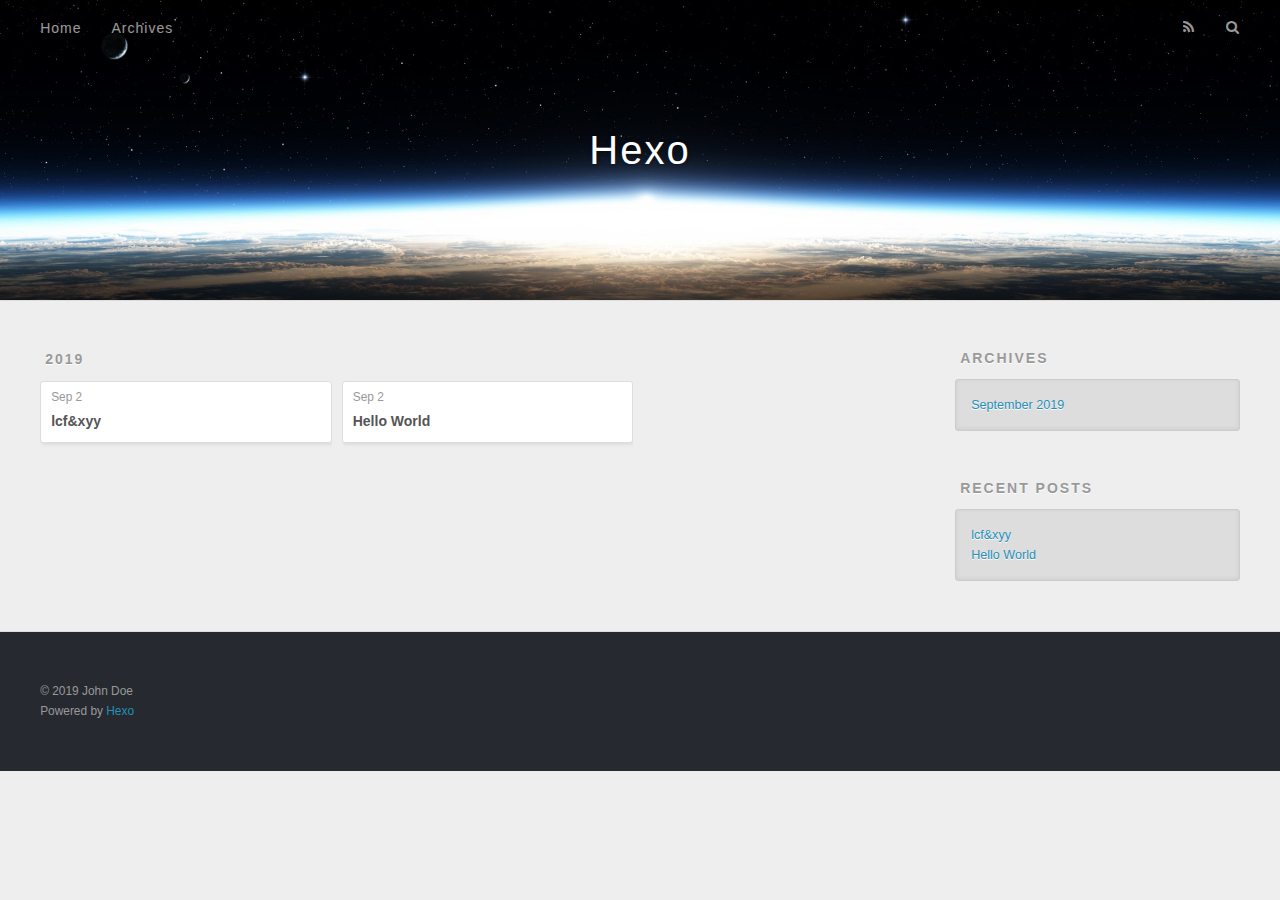
==== archives/index.html @ b2f29568 "Site updated: 2019-09-02 22:25:28" ====
<!DOCTYPE html>
<html>
<head><meta name="generator" content="Hexo 3.9.0">
  <meta charset="utf-8">
  

  
  <title>Archives | Hexo</title>
  <meta name="viewport" content="width=device-width, initial-scale=1, maximum-scale=1">
  <meta property="og:type" content="website">
<meta property="og:title" content="Hexo">
<meta property="og:url" content="http://yoursite.com/archives/index.html">
<meta property="og:site_name" content="Hexo">
<meta property="og:locale" content="en">
<meta name="twitter:card" content="summary">
<meta name="twitter:title" content="Hexo">
  
    <link rel="alternate" href="/atom.xml" title="Hexo" type="application/atom+xml">
  
  
    <link rel="icon" href="/favicon.png">
  
  
    <link href="//fonts.googleapis.com/css?family=Source+Code+Pro" rel="stylesheet" type="text/css">
  
  <link rel="stylesheet" href="/css/style.css">
</head>
</html>
<body>
  <div id="container">
    <div id="wrap">
      <header id="header">
  <div id="banner"></div>
  <div id="header-outer" class="outer">
    <div id="header-title" class="inner">
      <h1 id="logo-wrap">
        <a href="/" id="logo">Hexo</a>
      </h1>
      
    </div>
    <div id="header-inner" class="inner">
      <nav id="main-nav">
        <a id="main-nav-toggle" class="nav-icon"></a>
        
          <a class="main-nav-link" href="/">Home</a>
        
          <a class="main-nav-link" href="/archives">Archives</a>
        
      </nav>
      <nav id="sub-nav">
        
          <a id="nav-rss-link" class="nav-icon" href="/atom.xml" title="RSS Feed"></a>
        
        <a id="nav-search-btn" class="nav-icon" title="Search"></a>
      </nav>
      <div id="search-form-wrap">
        <form action="//google.com/search" method="get" accept-charset="UTF-8" class="search-form"><input type="search" name="q" class="search-form-input" placeholder="Search"><button type="submit" class="search-form-submit">&#xF002;</button><input type="hidden" name="sitesearch" value="http://yoursite.com"></form>
      </div>
    </div>
  </div>
</header>
      <div class="outer">
        <section id="main">
  
  
    
    
      
      
      <section class="archives-wrap">
        <div class="archive-year-wrap">
          <a href="/archives/2019" class="archive-year">2019</a>
        </div>
        <div class="archives">
    
    <article class="archive-article archive-type-post">
  <div class="archive-article-inner">
    <header class="archive-article-header">
      <a href="/2019/09/02/lcf-xyy/" class="archive-article-date">
  <time datetime="2019-09-02T14:22:14.000Z" itemprop="datePublished">Sep 2</time>
</a>
      
  
    <h1 itemprop="name">
      <a class="archive-article-title" href="/2019/09/02/lcf-xyy/">lcf&amp;xyy</a>
    </h1>
  

    </header>
  </div>
</article>
  
    
    
    <article class="archive-article archive-type-post">
  <div class="archive-article-inner">
    <header class="archive-article-header">
      <a href="/2019/09/02/hello-world/" class="archive-article-date">
  <time datetime="2019-09-02T13:47:52.225Z" itemprop="datePublished">Sep 2</time>
</a>
      
  
    <h1 itemprop="name">
      <a class="archive-article-title" href="/2019/09/02/hello-world/">Hello World</a>
    </h1>
  

    </header>
  </div>
</article>
  
  
    </div></section>
  


</section>
        
          <aside id="sidebar">
  
    

  
    

  
    
  
    
  <div class="widget-wrap">
    <h3 class="widget-title">Archives</h3>
    <div class="widget">
      <ul class="archive-list"><li class="archive-list-item"><a class="archive-list-link" href="/archives/2019/09/">September 2019</a></li></ul>
    </div>
  </div>


  
    
  <div class="widget-wrap">
    <h3 class="widget-title">Recent Posts</h3>
    <div class="widget">
      <ul>
        
          <li>
            <a href="/2019/09/02/lcf-xyy/">lcf&amp;xyy</a>
          </li>
        
          <li>
            <a href="/2019/09/02/hello-world/">Hello World</a>
          </li>
        
      </ul>
    </div>
  </div>

  
</aside>
        
      </div>
      <footer id="footer">
  
  <div class="outer">
    <div id="footer-info" class="inner">
      &copy; 2019 John Doe<br>
      Powered by <a href="http://hexo.io/" target="_blank">Hexo</a>
    </div>
  </div>
</footer>
    </div>
    <nav id="mobile-nav">
  
    <a href="/" class="mobile-nav-link">Home</a>
  
    <a href="/archives" class="mobile-nav-link">Archives</a>
  
</nav>
    

<script src="//ajax.googleapis.com/ajax/libs/jquery/2.0.3/jquery.min.js"></script>


  <link rel="stylesheet" href="/fancybox/jquery.fancybox.css">
  <script src="/fancybox/jquery.fancybox.pack.js"></script>


<script src="/js/script.js"></script>



  </div>
</body>
</html>
---- css/style.css ----
body {
  width: 100%;
}
body:before,
body:after {
  content: "";
  display: table;
}
body:after {
  clear: both;
}
html,
body,
div,
span,
applet,
object,
iframe,
h1,
h2,
h3,
h4,
h5,
h6,
p,
blockquote,
pre,
a,
abbr,
acronym,
address,
big,
cite,
code,
del,
dfn,
em,
img,
ins,
kbd,
q,
s,
samp,
small,
strike,
strong,
sub,
sup,
tt,
var,
dl,
dt,
dd,
ol,
ul,
li,
fieldset,
form,
label,
legend,
table,
caption,
tbody,
tfoot,
thead,
tr,
th,
td {
  margin: 0;
  padding: 0;
  border: 0;
  outline: 0;
  font-weight: inherit;
  font-style: inherit;
  font-family: inherit;
  font-size: 100%;
  vertical-align: baseline;
}
body {
  line-height: 1;
  color: #000;
  background: #fff;
}
ol,
ul {
  list-style: none;
}
table {
  border-collapse: separate;
  border-spacing: 0;
  vertical-align: middle;
}
caption,
th,
td {
  text-align: left;
  font-weight: normal;
  vertical-align: middle;
}
a img {
  border: none;
}
input,
button {
  margin: 0;
  padding: 0;
}
input::-moz-focus-inner,
button::-moz-focus-inner {
  border: 0;
  padding: 0;
}
@font-face {
  font-family: FontAwesome;
  font-style: normal;
  font-weight: normal;
  src: url("fonts/fontawesome-webfont.eot?v=#4.0.3");
  src: url("fonts/fontawesome-webfont.eot?#iefix&v=#4.0.3") format("embedded-opentype"), url("fonts/fontawesome-webfont.woff?v=#4.0.3") format("woff"), url("fonts/fontawesome-webfont.ttf?v=#4.0.3") format("truetype"), url("fonts/fontawesome-webfont.svg#fontawesomeregular?v=#4.0.3") format("svg");
}
html,
body,
#container {
  height: 100%;
}
body {
  background: #eee;
  font: 14px -apple-system, BlinkMacSystemFont, "Segoe UI", "Roboto", "Oxygen", "Ubuntu", "Cantarell", "Fira Sans", "Droid Sans", "Helvetica Neue", sans-serif;
  -webkit-text-size-adjust: 100%;
}
.outer {
  max-width: 1220px;
  margin: 0 auto;
  padding: 0 20px;
}
.outer:before,
.outer:after {
  content: "";
  display: table;
}
.outer:after {
  clear: both;
}
.inner {
  display: inline;
  float: left;
  width: 98.33333333333333%;
  margin: 0 0.833333333333333%;
}
.left,
.alignleft {
  float: left;
}
.right,
.alignright {
  float: right;
}
.clear {
  clear: both;
}
#container {
  position: relative;
}
.mobile-nav-on {
  overflow: hidden;
}
#wrap {
  height: 100%;
  width: 100%;
  position: absolute;
  top: 0;
  left: 0;
  -webkit-transition: 0.2s ease-out;
  -moz-transition: 0.2s ease-out;
  -ms-transition: 0.2s ease-out;
  transition: 0.2s ease-out;
  z-index: 1;
  background: #eee;
}
.mobile-nav-on #wrap {
  left: 280px;
}
@media screen and (min-width: 768px) {
  #main {
    display: inline;
    float: left;
    width: 73.33333333333333%;
    margin: 0 0.833333333333333%;
  }
}
.article-date,
.article-category-link,
.archive-year,
.widget-title {
  text-decoration: none;
  text-transform: uppercase;
  letter-spacing: 2px;
  color: #999;
  margin-bottom: 1em;
  margin-left: 5px;
  line-height: 1em;
  text-shadow: 0 1px #fff;
  font-weight: bold;
}
.article-inner,
.archive-article-inner {
  background: #fff;
  -webkit-box-shadow: 1px 2px 3px #ddd;
  box-shadow: 1px 2px 3px #ddd;
  border: 1px solid #ddd;
  border-radius: 3px;
}
.article-entry h1,
.widget h1 {
  font-size: 2em;
}
.article-entry h2,
.widget h2 {
  font-size: 1.5em;
}
.article-entry h3,
.widget h3 {
  font-size: 1.3em;
}
.article-entry h4,
.widget h4 {
  font-size: 1.2em;
}
.article-entry h5,
.widget h5 {
  font-size: 1em;
}
.article-entry h6,
.widget h6 {
  font-size: 1em;
  color: #999;
}
.article-entry hr,
.widget hr {
  border: 1px dashed #ddd;
}
.article-entry strong,
.widget strong {
  font-weight: bold;
}
.article-entry em,
.widget em,
.article-entry cite,
.widget cite {
  font-style: italic;
}
.article-entry sup,
.widget sup,
.article-entry sub,
.widget sub {
  font-size: 0.75em;
  line-height: 0;
  position: relative;
  vertical-align: baseline;
}
.article-entry sup,
.widget sup {
  top: -0.5em;
}
.article-entry sub,
.widget sub {
  bottom: -0.2em;
}
.article-entry small,
.widget small {
  font-size: 0.85em;
}
.article-entry acronym,
.widget acronym,
.article-entry abbr,
.widget abbr {
  border-bottom: 1px dotted;
}
.article-entry ul,
.widget ul,
.article-entry ol,
.widget ol,
.article-entry dl,
.widget dl {
  margin: 0 20px;
  line-height: 1.6em;
}
.article-entry ul ul,
.widget ul ul,
.article-entry ol ul,
.widget ol ul,
.article-entry ul ol,
.widget ul ol,
.article-entry ol ol,
.widget ol ol {
  margin-top: 0;
  margin-bottom: 0;
}
.article-entry ul,
.widget ul {
  list-style: disc;
}
.article-entry ol,
.widget ol {
  list-style: decimal;
}
.article-entry dt,
.widget dt {
  font-weight: bold;
}
#header {
  height: 300px;
  position: relative;
  border-bottom: 1px solid #ddd;
}
#header:before,
#header:after {
  content: "";
  position: absolute;
  left: 0;
  right: 0;
  height: 40px;
}
#header:before {
  top: 0;
  background: -webkit-linear-gradient(rgba(0,0,0,0.2), transparent);
  background: -moz-linear-gradient(rgba(0,0,0,0.2), transparent);
  background: -ms-linear-gradient(rgba(0,0,0,0.2), transparent);
  background: linear-gradient(rgba(0,0,0,0.2), transparent);
}
#header:after {
  bottom: 0;
  background: -webkit-linear-gradient(transparent, rgba(0,0,0,0.2));
  background: -moz-linear-gradient(transparent, rgba(0,0,0,0.2));
  background: -ms-linear-gradient(transparent, rgba(0,0,0,0.2));
  background: linear-gradient(transparent, rgba(0,0,0,0.2));
}
#header-outer {
  height: 100%;
  position: relative;
}
#header-inner {
  position: relative;
  overflow: hidden;
}
#banner {
  position: absolute;
  top: 0;
  left: 0;
  width: 100%;
  height: 100%;
  background: url("images/banner.jpg") center #000;
  -webkit-background-size: cover;
  -moz-background-size: cover;
  background-size: cover;
  z-index: -1;
}
#header-title {
  text-align: center;
  height: 40px;
  position: absolute;
  top: 50%;
  left: 0;
  margin-top: -20px;
}
#logo,
#subtitle {
  text-decoration: none;
  color: #fff;
  font-weight: 300;
  text-shadow: 0 1px 4px rgba(0,0,0,0.3);
}
#logo {
  font-size: 40px;
  line-height: 40px;
  letter-spacing: 2px;
}
#subtitle {
  font-size: 16px;
  line-height: 16px;
  letter-spacing: 1px;
}
#subtitle-wrap {
  margin-top: 16px;
}
#main-nav {
  float: left;
  margin-left: -15px;
}
.nav-icon,
.main-nav-link {
  float: left;
  color: #fff;
  opacity: 0.6;
  text-decoration: none;
  text-shadow: 0 1px rgba(0,0,0,0.2);
  -webkit-transition: opacity 0.2s;
  -moz-transition: opacity 0.2s;
  -ms-transition: opacity 0.2s;
  transition: opacity 0.2s;
  display: block;
  padding: 20px 15px;
}
.nav-icon:hover,
.main-nav-link:hover {
  opacity: 1;
}
.nav-icon {
  font-family: FontAwesome;
  text-align: center;
  font-size: 14px;
  width: 14px;
  height: 14px;
  padding: 20px 15px;
  position: relative;
  cursor: pointer;
}
.main-nav-link {
  font-weight: 300;
  letter-spacing: 1px;
}
@media screen and (max-width: 479px) {
  .main-nav-link {
    display: none;
  }
}
#main-nav-toggle {
  display: none;
}
#main-nav-toggle:before {
  content: "\f0c9";
}
@media screen and (max-width: 479px) {
  #main-nav-toggle {
    display: block;
  }
}
#sub-nav {
  float: right;
  margin-right: -15px;
}
#nav-rss-link:before {
  content: "\f09e";
}
#nav-search-btn:before {
  content: "\f002";
}
#search-form-wrap {
  position: absolute;
  top: 15px;
  width: 150px;
  height: 30px;
  right: -150px;
  opacity: 0;
  -webkit-transition: 0.2s ease-out;
  -moz-transition: 0.2s ease-out;
  -ms-transition: 0.2s ease-out;
  transition: 0.2s ease-out;
}
#search-form-wrap.on {
  opacity: 1;
  right: 0;
}
@media screen and (max-width: 479px) {
  #search-form-wrap {
    width: 100%;
    right: -100%;
  }
}
.search-form {
  position: absolute;
  top: 0;
  left: 0;
  right: 0;
  background: #fff;
  padding: 5px 15px;
  border-radius: 15px;
  -webkit-box-shadow: 0 0 10px rgba(0,0,0,0.3);
  box-shadow: 0 0 10px rgba(0,0,0,0.3);
}
.search-form-input {
  border: none;
  background: none;
  color: #555;
  width: 100%;
  font: 13px -apple-system, BlinkMacSystemFont, "Segoe UI", "Roboto", "Oxygen", "Ubuntu", "Cantarell", "Fira Sans", "Droid Sans", "Helvetica Neue", sans-serif;
  outline: none;
}
.search-form-input::-webkit-search-results-decoration,
.search-form-input::-webkit-search-cancel-button {
  -webkit-appearance: none;
}
.search-form-submit {
  position: absolute;
  top: 50%;
  right: 10px;
  margin-top: -7px;
  font: 13px FontAwesome;
  border: none;
  background: none;
  color: #bbb;
  cursor: pointer;
}
.search-form-submit:hover,
.search-form-submit:focus {
  color: #777;
}
.article {
  margin: 50px 0;
}
.article-inner {
  overflow: hidden;
}
.article-meta:before,
.article-meta:after {
  content: "";
  display: table;
}
.article-meta:after {
  clear: both;
}
.article-date {
  float: left;
}
.article-category {
  float: left;
  line-height: 1em;
  color: #ccc;
  text-shadow: 0 1px #fff;
  margin-left: 8px;
}
.article-category:before {
  content: "\2022";
}
.article-category-link {
  margin: 0 12px 1em;
}
.article-header {
  padding: 20px 20px 0;
}
.article-title {
  text-decoration: none;
  font-size: 2em;
  font-weight: bold;
  color: #555;
  line-height: 1.1em;
  -webkit-transition: color 0.2s;
  -moz-transition: color 0.2s;
  -ms-transition: color 0.2s;
  transition: color 0.2s;
}
a.article-title:hover {
  color: #258fb8;
}
.article-entry {
  color: #555;
  padding: 0 20px;
}
.article-entry:before,
.article-entry:after {
  content: "";
  display: table;
}
.article-entry:after {
  clear: both;
}
.article-entry p,
.article-entry table {
  line-height: 1.6em;
  margin: 1.6em 0;
}
.article-entry h1,
.article-entry h2,
.article-entry h3,
.article-entry h4,
.article-entry h5,
.article-entry h6 {
  font-weight: bold;
}
.article-entry h1,
.article-entry h2,
.article-entry h3,
.article-entry h4,
.article-entry h5,
.article-entry h6 {
  line-height: 1.1em;
  margin: 1.1em 0;
}
.article-entry a {
  color: #258fb8;
  text-decoration: none;
}
.article-entry a:hover {
  text-decoration: underline;
}
.article-entry ul,
.article-entry ol,
.article-entry dl {
  margin-top: 1.6em;
  margin-bottom: 1.6em;
}
.article-entry img,
.article-entry video {
  max-width: 100%;
  height: auto;
  display: block;
  margin: auto;
}
.article-entry iframe {
  border: none;
}
.article-entry table {
  width: 100%;
  border-collapse: collapse;
  border-spacing: 0;
}
.article-entry th {
  font-weight: bold;
  border-bottom: 3px solid #ddd;
  padding-bottom: 0.5em;
}
.article-entry td {
  border-bottom: 1px solid #ddd;
  padding: 10px 0;
}
.article-entry blockquote {
  font-family: Georgia, "Times New Roman", serif;
  font-size: 1.4em;
  margin: 1.6em 20px;
  text-align: center;
}
.article-entry blockquote footer {
  font-size: 14px;
  margin: 1.6em 0;
  font-family: -apple-system, BlinkMacSystemFont, "Segoe UI", "Roboto", "Oxygen", "Ubuntu", "Cantarell", "Fira Sans", "Droid Sans", "Helvetica Neue", sans-serif;
}
.article-entry blockquote footer cite:before {
  content: "—";
  padding: 0 0.5em;
}
.article-entry .pullquote {
  text-align: left;
  width: 45%;
  margin: 0;
}
.article-entry .pullquote.left {
  margin-left: 0.5em;
  margin-right: 1em;
}
.article-entry .pullquote.right {
  margin-right: 0.5em;
  margin-left: 1em;
}
.article-entry .caption {
  color: #999;
  display: block;
  font-size: 0.9em;
  margin-top: 0.5em;
  position: relative;
  text-align: center;
}
.article-entry .video-container {
  position: relative;
  padding-top: 56.25%;
  height: 0;
  overflow: hidden;
}
.article-entry .video-container iframe,
.article-entry .video-container object,
.article-entry .video-container embed {
  position: absolute;
  top: 0;
  left: 0;
  width: 100%;
  height: 100%;
  margin-top: 0;
}
.article-more-link a {
  display: inline-block;
  line-height: 1em;
  padding: 6px 15px;
  border-radius: 15px;
  background: #eee;
  color: #999;
  text-shadow: 0 1px #fff;
  text-decoration: none;
}
.article-more-link a:hover {
  background: #258fb8;
  color: #fff;
  text-decoration: none;
  text-shadow: 0 1px #1e7293;
}
.article-footer {
  font-size: 0.85em;
  line-height: 1.6em;
  border-top: 1px solid #ddd;
  padding-top: 1.6em;
  margin: 0 20px 20px;
}
.article-footer:before,
.article-footer:after {
  content: "";
  display: table;
}
.article-footer:after {
  clear: both;
}
.article-footer a {
  color: #999;
  text-decoration: none;
}
.article-footer a:hover {
  color: #555;
}
.article-tag-list-item {
  float: left;
  margin-right: 10px;
}
.article-tag-list-link:before {
  content: "#";
}
.article-comment-link {
  float: right;
}
.article-comment-link:before {
  content: "\f075";
  font-family: FontAwesome;
  padding-right: 8px;
}
.article-share-link {
  cursor: pointer;
  float: right;
  margin-left: 20px;
}
.article-share-link:before {
  content: "\f064";
  font-family: FontAwesome;
  padding-right: 6px;
}
#article-nav {
  position: relative;
}
#article-nav:before,
#article-nav:after {
  content: "";
  display: table;
}
#article-nav:after {
  clear: both;
}
@media screen and (min-width: 768px) {
  #article-nav {
    margin: 50px 0;
  }
  #article-nav:before {
    width: 8px;
    height: 8px;
    position: absolute;
    top: 50%;
    left: 50%;
    margin-top: -4px;
    margin-left: -4px;
    content: "";
    border-radius: 50%;
    background: #ddd;
    -webkit-box-shadow: 0 1px 2px #fff;
    box-shadow: 0 1px 2px #fff;
  }
}
.article-nav-link-wrap {
  text-decoration: none;
  text-shadow: 0 1px #fff;
  color: #999;
  -webkit-box-sizing: border-box;
  -moz-box-sizing: border-box;
  box-sizing: border-box;
  margin-top: 50px;
  text-align: center;
  display: block;
}
.article-nav-link-wrap:hover {
  color: #555;
}
@media screen and (min-width: 768px) {
  .article-nav-link-wrap {
    width: 50%;
    margin-top: 0;
  }
}
@media screen and (min-width: 768px) {
  #article-nav-newer {
    float: left;
    text-align: right;
    padding-right: 20px;
  }
}
@media screen and (min-width: 768px) {
  #article-nav-older {
    float: right;
    text-align: left;
    padding-left: 20px;
  }
}
.article-nav-caption {
  text-transform: uppercase;
  letter-spacing: 2px;
  color: #ddd;
  line-height: 1em;
  font-weight: bold;
}
#article-nav-newer .article-nav-caption {
  margin-right: -2px;
}
.article-nav-title {
  font-size: 0.85em;
  line-height: 1.6em;
  margin-top: 0.5em;
}
.article-share-box {
  position: absolute;
  display: none;
  background: #fff;
  -webkit-box-shadow: 1px 2px 10px rgba(0,0,0,0.2);
  box-shadow: 1px 2px 10px rgba(0,0,0,0.2);
  border-radius: 3px;
  margin-left: -145px;
  overflow: hidden;
  z-index: 1;
}
.article-share-box.on {
  display: block;
}
.article-share-input {
  width: 100%;
  background: none;
  -webkit-box-sizing: border-box;
  -moz-box-sizing: border-box;
  box-sizing: border-box;
  font: 14px -apple-system, BlinkMacSystemFont, "Segoe UI", "Roboto", "Oxygen", "Ubuntu", "Cantarell", "Fira Sans", "Droid Sans", "Helvetica Neue", sans-serif;
  padding: 0 15px;
  color: #555;
  outline: none;
  border: 1px solid #ddd;
  border-radius: 3px 3px 0 0;
  height: 36px;
  line-height: 36px;
}
.article-share-links {
  background: #eee;
}
.article-share-links:before,
.article-share-links:after {
  content: "";
  display: table;
}
.article-share-links:after {
  clear: both;
}
.article-share-twitter,
.article-share-facebook,
.article-share-pinterest,
.article-share-google {
  width: 50px;
  height: 36px;
  display: block;
  float: left;
  position: relative;
  color: #999;
  text-shadow: 0 1px #fff;
}
.article-share-twitter:before,
.article-share-facebook:before,
.article-share-pinterest:before,
.article-share-google:before {
  font-size: 20px;
  font-family: FontAwesome;
  width: 20px;
  height: 20px;
  position: absolute;
  top: 50%;
  left: 50%;
  margin-top: -10px;
  margin-left: -10px;
  text-align: center;
}
.article-share-twitter:hover,
.article-share-facebook:hover,
.article-share-pinterest:hover,
.article-share-google:hover {
  color: #fff;
}
.article-share-twitter:before {
  content: "\f099";
}
.article-share-twitter:hover {
  background: #00aced;
  text-shadow: 0 1px #008abe;
}
.article-share-facebook:before {
  content: "\f09a";
}
.article-share-facebook:hover {
  background: #3b5998;
  text-shadow: 0 1px #2f477a;
}
.article-share-pinterest:before {
  content: "\f0d2";
}
.article-share-pinterest:hover {
  background: #cb2027;
  text-shadow: 0 1px #a21a1f;
}
.article-share-google:before {
  content: "\f0d5";
}
.article-share-google:hover {
  background: #dd4b39;
  text-shadow: 0 1px #be3221;
}
.article-gallery {
  background: #000;
  position: relative;
}
.article-gallery-photos {
  position: relative;
  overflow: hidden;
}
.article-gallery-img {
  display: none;
  max-width: 100%;
}
.article-gallery-img:first-child {
  display: block;
}
.article-gallery-img.loaded {
  position: absolute;
  display: block;
}
.article-gallery-img img {
  display: block;
  max-width: 100%;
  margin: 0 auto;
}
#comments {
  background: #fff;
  -webkit-box-shadow: 1px 2px 3px #ddd;
  box-shadow: 1px 2px 3px #ddd;
  padding: 20px;
  border: 1px solid #ddd;
  border-radius: 3px;
  margin: 50px 0;
}
#comments a {
  color: #258fb8;
}
.archives-wrap {
  margin: 50px 0;
}
.archives:before,
.archives:after {
  content: "";
  display: table;
}
.archives:after {
  clear: both;
}
.archive-year-wrap {
  margin-bottom: 1em;
}
.archives {
  -webkit-column-gap: 10px;
  -moz-column-gap: 10px;
  column-gap: 10px;
}
@media screen and (min-width: 480px) and (max-width: 767px) {
  .archives {
    -webkit-column-count: 2;
    -moz-column-count: 2;
    column-count: 2;
  }
}
@media screen and (min-width: 768px) {
  .archives {
    -webkit-column-count: 3;
    -moz-column-count: 3;
    column-count: 3;
  }
}
.archive-article {
  -webkit-column-break-inside: avoid;
  page-break-inside: avoid;
  overflow: hidden;
  break-inside: avoid-column;
}
.archive-article-inner {
  padding: 10px;
  margin-bottom: 15px;
}
.archive-article-title {
  text-decoration: none;
  font-weight: bold;
  color: #555;
  -webkit-transition: color 0.2s;
  -moz-transition: color 0.2s;
  -ms-transition: color 0.2s;
  transition: color 0.2s;
  line-height: 1.6em;
}
.archive-article-title:hover {
  color: #258fb8;
}
.archive-article-footer {
  margin-top: 1em;
}
.archive-article-date {
  color: #999;
  text-decoration: none;
  font-size: 0.85em;
  line-height: 1em;
  margin-bottom: 0.5em;
  display: block;
}
#page-nav {
  margin: 50px auto;
  background: #fff;
  -webkit-box-shadow: 1px 2px 3px #ddd;
  box-shadow: 1px 2px 3px #ddd;
  border: 1px solid #ddd;
  border-radius: 3px;
  text-align: center;
  color: #999;
  overflow: hidden;
}
#page-nav:before,
#page-nav:after {
  content: "";
  display: table;
}
#page-nav:after {
  clear: both;
}
#page-nav a,
#page-nav span {
  padding: 10px 20px;
  line-height: 1;
  height: 2ex;
}
#page-nav a {
  color: #999;
  text-decoration: none;
}
#page-nav a:hover {
  background: #999;
  color: #fff;
}
#page-nav .prev {
  float: left;
}
#page-nav .next {
  float: right;
}
#page-nav .page-number {
  display: inline-block;
}
@media screen and (max-width: 479px) {
  #page-nav .page-number {
    display: none;
  }
}
#page-nav .current {
  color: #555;
  font-weight: bold;
}
#page-nav .space {
  color: #ddd;
}
#footer {
  background: #262a30;
  padding: 50px 0;
  border-top: 1px solid #ddd;
  color: #999;
}
#footer a {
  color: #258fb8;
  text-decoration: none;
}
#footer a:hover {
  text-decoration: underline;
}
#footer-info {
  line-height: 1.6em;
  font-size: 0.85em;
}
.article-entry pre,
.article-entry .highlight {
  background: #2d2d2d;
  margin: 0 -20px;
  padding: 15px 20px;
  border-style: solid;
  border-color: #ddd;
  border-width: 1px 0;
  overflow: auto;
  color: #ccc;
  line-height: 22.400000000000002px;
}
.article-entry .highlight .gutter pre,
.article-entry .gist .gist-file .gist-data .line-numbers {
  color: #666;
  font-size: 0.85em;
}
.article-entry pre,
.article-entry code {
  font-family: "Source Code Pro", Consolas, Monaco, Menlo, Consolas, monospace;
}
.article-entry code {
  background: #eee;
  text-shadow: 0 1px #fff;
  padding: 0 0.3em;
}
.article-entry pre code {
  background: none;
  text-shadow: none;
  padding: 0;
}
.article-entry .highlight pre {
  border: none;
  margin: 0;
  padding: 0;
}
.article-entry .highlight table {
  margin: 0;
  width: auto;
}
.article-entry .highlight td {
  border: none;
  padding: 0;
}
.article-entry .highlight figcaption {
  font-size: 0.85em;
  color: #999;
  line-height: 1em;
  margin-bottom: 1em;
}
.article-entry .highlight figcaption:before,
.article-entry .highlight figcaption:after {
  content: "";
  display: table;
}
.article-entry .highlight figcaption:after {
  clear: both;
}
.article-entry .highlight figcaption a {
  float: right;
}
.article-entry .highlight .gutter pre {
  text-align: right;
  padding-right: 20px;
}
.article-entry .highlight .line {
  height: 22.400000000000002px;
}
.article-entry .highlight .line.marked {
  background: #515151;
}
.article-entry .gist {
  margin: 0 -20px;
  border-style: solid;
  border-color: #ddd;
  border-width: 1px 0;
  background: #2d2d2d;
  padding: 15px 20px 15px 0;
}
.article-entry .gist .gist-file {
  border: none;
  font-family: "Source Code Pro", Consolas, Monaco, Menlo, Consolas, monospace;
  margin: 0;
}
.article-entry .gist .gist-file .gist-data {
  background: none;
  border: none;
}
.article-entry .gist .gist-file .gist-data .line-numbers {
  background: none;
  border: none;
  padding: 0 20px 0 0;
}
.article-entry .gist .gist-file .gist-data .line-data {
  padding: 0 !important;
}
.article-entry .gist .gist-file .highlight {
  margin: 0;
  padding: 0;
  border: none;
}
.article-entry .gist .gist-file .gist-meta {
  background: #2d2d2d;
  color: #999;
  font: 0.85em -apple-system, BlinkMacSystemFont, "Segoe UI", "Roboto", "Oxygen", "Ubuntu", "Cantarell", "Fira Sans", "Droid Sans", "Helvetica Neue", sans-serif;
  text-shadow: 0 0;
  padding: 0;
  margin-top: 1em;
  margin-left: 20px;
}
.article-entry .gist .gist-file .gist-meta a {
  color: #258fb8;
  font-weight: normal;
}
.article-entry .gist .gist-file .gist-meta a:hover {
  text-decoration: underline;
}
pre .comment,
pre .title {
  color: #999;
}
pre .variable,
pre .attribute,
pre .tag,
pre .regexp,
pre .ruby .constant,
pre .xml .tag .title,
pre .xml .pi,
pre .xml .doctype,
pre .html .doctype,
pre .css .id,
pre .css .class,
pre .css .pseudo {
  color: #f2777a;
}
pre .number,
pre .preprocessor,
pre .built_in,
pre .literal,
pre .params,
pre .constant {
  color: #f99157;
}
pre .class,
pre .ruby .class .title,
pre .css .rules .attribute {
  color: #9c9;
}
pre .string,
pre .value,
pre .inheritance,
pre .header,
pre .ruby .symbol,
pre .xml .cdata {
  color: #9c9;
}
pre .css .hexcolor {
  color: #6cc;
}
pre .function,
pre .python .decorator,
pre .python .title,
pre .ruby .function .title,
pre .ruby .title .keyword,
pre .perl .sub,
pre .javascript .title,
pre .coffeescript .title {
  color: #69c;
}
pre .keyword,
pre .javascript .function {
  color: #c9c;
}
@media screen and (max-width: 479px) {
  #mobile-nav {
    position: absolute;
    top: 0;
    left: 0;
    width: 280px;
    height: 100%;
    background: #191919;
    border-right: 1px solid #fff;
  }
}
@media screen and (max-width: 479px) {
  .mobile-nav-link {
    display: block;
    color: #999;
    text-decoration: none;
    padding: 15px 20px;
    font-weight: bold;
  }
  .mobile-nav-link:hover {
    color: #fff;
  }
}
@media screen and (min-width: 768px) {
  #sidebar {
    display: inline;
    float: left;
    width: 23.333333333333332%;
    margin: 0 0.833333333333333%;
  }
}
.widget-wrap {
  margin: 50px 0;
}
.widget {
  color: #777;
  text-shadow: 0 1px #fff;
  background: #ddd;
  -webkit-box-shadow: 0 -1px 4px #ccc inset;
  box-shadow: 0 -1px 4px #ccc inset;
  border: 1px solid #ccc;
  padding: 15px;
  border-radius: 3px;
}
.widget a {
  color: #258fb8;
  text-decoration: none;
}
.widget a:hover {
  text-decoration: underline;
}
.widget ul ul,
.widget ol ul,
.widget dl ul,
.widget ul ol,
.widget ol ol,
.widget dl ol,
.widget ul dl,
.widget ol dl,
.widget dl dl {
  margin-left: 15px;
  list-style: disc;
}
.widget {
  line-height: 1.6em;
  word-wrap: break-word;
  font-size: 0.9em;
}
.widget ul,
.widget ol {
  list-style: none;
  margin: 0;
}
.widget ul ul,
.widget ol ul,
.widget ul ol,
.widget ol ol {
  margin: 0 20px;
}
.widget ul ul,
.widget ol ul {
  list-style: disc;
}
.widget ul ol,
.widget ol ol {
  list-style: decimal;
}
.category-list-count,
.tag-list-count,
.archive-list-count {
  padding-left: 5px;
  color: #999;
  font-size: 0.85em;
}
.category-list-count:before,
.tag-list-count:before,
.archive-list-count:before {
  content: "(";
}
.category-list-count:after,
.tag-list-count:after,
.archive-list-count:after {
  content: ")";
}
.tagcloud a {
  margin-right: 5px;
  display: inline-block;
}
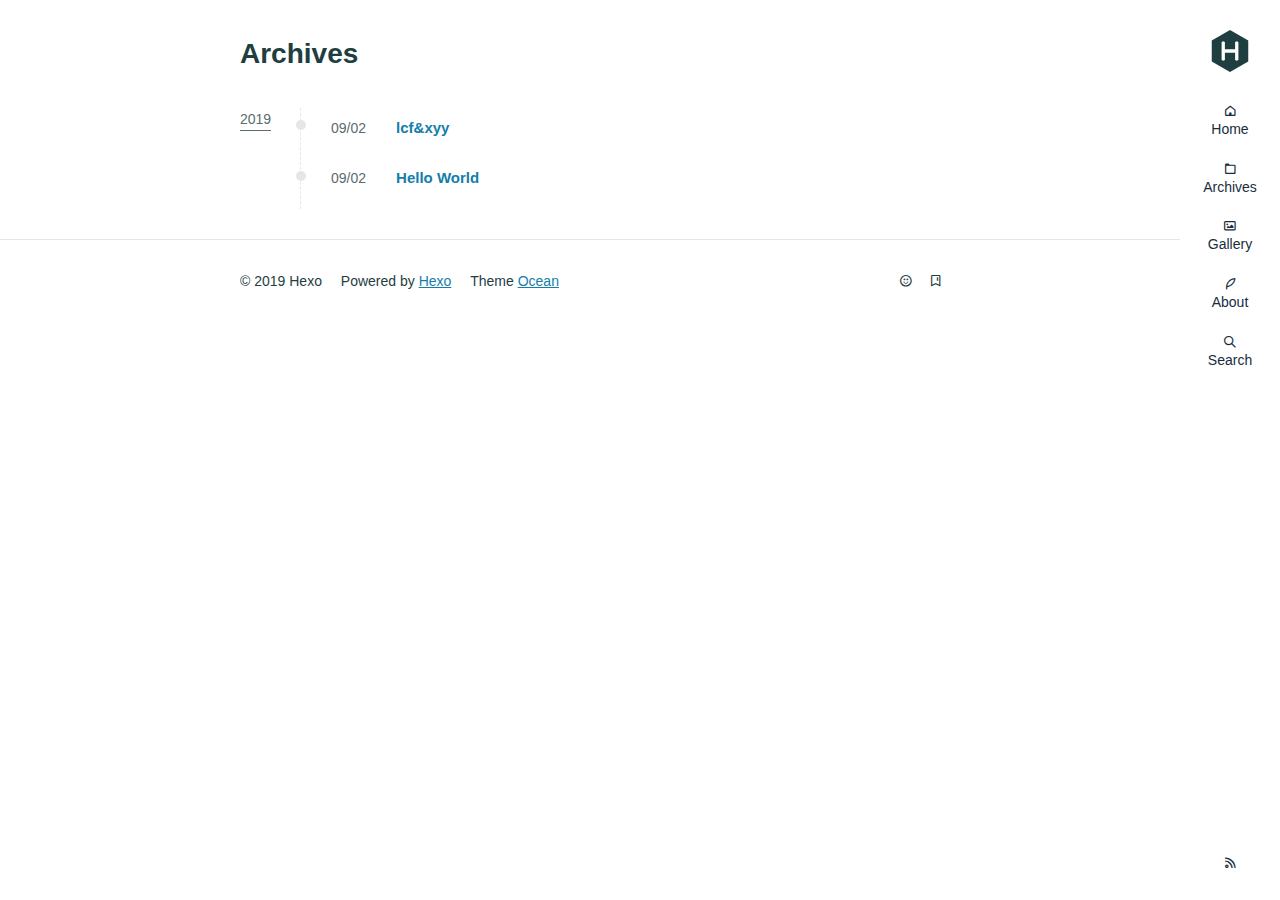
==== commit 7fddf833: "Site updated: 2019-09-03 11:37:27" ====
--- a/archives/index.html
+++ b/archives/index.html
@@ -1,193 +1,191 @@
 <!DOCTYPE html>
-<html>
+<html lang="en">
 <head><meta name="generator" content="Hexo 3.9.0">
   <meta charset="utf-8">
   
-
-  
-  <title>Archives | Hexo</title>
-  <meta name="viewport" content="width=device-width, initial-scale=1, maximum-scale=1">
-  <meta property="og:type" content="website">
-<meta property="og:title" content="Hexo">
-<meta property="og:url" content="http://yoursite.com/archives/index.html">
-<meta property="og:site_name" content="Hexo">
-<meta property="og:locale" content="en">
-<meta name="twitter:card" content="summary">
-<meta name="twitter:title" content="Hexo">
-  
-    <link rel="alternate" href="/atom.xml" title="Hexo" type="application/atom+xml">
   
   
-    <link rel="icon" href="/favicon.png">
+  <meta name="viewport" content="width=device-width, initial-scale=1, maximum-scale=1">
+  <title>
+    Archives |
+    
+    Hexo</title>
   
-  
-    <link href="//fonts.googleapis.com/css?family=Source+Code+Pro" rel="stylesheet" type="text/css">
+    <link rel="shortcut icon" href="/favicon.ico">
   
   <link rel="stylesheet" href="/css/style.css">
+  
+    <link rel="stylesheet" href="/fancybox/jquery.fancybox.min.css">
+  
+  <script src="/js/pace.min.js"></script>
 </head>
 </html>
 <body>
-  <div id="container">
-    <div id="wrap">
-      <header id="header">
-  <div id="banner"></div>
-  <div id="header-outer" class="outer">
-    <div id="header-title" class="inner">
-      <h1 id="logo-wrap">
-        <a href="/" id="logo">Hexo</a>
-      </h1>
-      
-    </div>
-    <div id="header-inner" class="inner">
-      <nav id="main-nav">
-        <a id="main-nav-toggle" class="nav-icon"></a>
-        
-          <a class="main-nav-link" href="/">Home</a>
-        
-          <a class="main-nav-link" href="/archives">Archives</a>
-        
-      </nav>
-      <nav id="sub-nav">
-        
-          <a id="nav-rss-link" class="nav-icon" href="/atom.xml" title="RSS Feed"></a>
-        
-        <a id="nav-search-btn" class="nav-icon" title="Search"></a>
-      </nav>
-      <div id="search-form-wrap">
-        <form action="//google.com/search" method="get" accept-charset="UTF-8" class="search-form"><input type="search" name="q" class="search-form-input" placeholder="Search"><button type="submit" class="search-form-submit">&#xF002;</button><input type="hidden" name="sitesearch" value="http://yoursite.com"></form>
-      </div>
-    </div>
-  </div>
-</header>
-      <div class="outer">
-        <section id="main">
-  
-  
+<main class="content">
+  <section class="outer">
+  <article class="articles">
+    
+    <h1 class="page-type-title">Archives</h1>
+
+    
     
     
       
       
-      <section class="archives-wrap">
-        <div class="archive-year-wrap">
-          <a href="/archives/2019" class="archive-year">2019</a>
-        </div>
-        <div class="archives">
-    
-    <article class="archive-article archive-type-post">
+        
+        
+    <div class="archives-wrap">
+      <div class="archive-year-wrap">
+        <a href="/archives/2019" class="archive-year">2019</a>
+      </div>
+      <div class="archives">
+        
+        <article class="archive-article archive-type-post">
   <div class="archive-article-inner">
     <header class="archive-article-header">
       <a href="/2019/09/02/lcf-xyy/" class="archive-article-date">
-  <time datetime="2019-09-02T14:22:14.000Z" itemprop="datePublished">Sep 2</time>
+  <time datetime="2019-09-02T14:22:14.000Z" itemprop="datePublished">09/02</time>
 </a>
       
   
-    <h1 itemprop="name">
+    <h2 itemprop="name">
       <a class="archive-article-title" href="/2019/09/02/lcf-xyy/">lcf&amp;xyy</a>
-    </h1>
+    </h2>
+  
   
 
+
+
+
     </header>
+    
+    
   </div>
 </article>
-  
-    
-    
-    <article class="archive-article archive-type-post">
+        
+      
+      
+        <article class="archive-article archive-type-post">
   <div class="archive-article-inner">
     <header class="archive-article-header">
       <a href="/2019/09/02/hello-world/" class="archive-article-date">
-  <time datetime="2019-09-02T13:47:52.225Z" itemprop="datePublished">Sep 2</time>
+  <time datetime="2019-09-02T13:47:52.225Z" itemprop="datePublished">09/02</time>
 </a>
       
   
-    <h1 itemprop="name">
+    <h2 itemprop="name">
       <a class="archive-article-title" href="/2019/09/02/hello-world/">Hello World</a>
-    </h1>
+    </h2>
   
-
-    </header>
-  </div>
-</article>
-  
-  
-    </div></section>
   
 
 
-</section>
+
+
+    </header>
+    
+    
+  </div>
+</article>
         
-          <aside id="sidebar">
+        
+      </div>
+    </div>
+    
   
-    
 
   
-    
-
+</section>
+  <footer class="footer">
+  <div class="outer">
+    <div class="float-right">
+      <ul class="list-inline">
   
-    
+    <li><i class="fe fe-smile-alt"></i> <span id="busuanzi_value_site_uv"></span></li>
   
-    
-  <div class="widget-wrap">
-    <h3 class="widget-title">Archives</h3>
-    <div class="widget">
-      <ul class="archive-list"><li class="archive-list-item"><a class="archive-list-link" href="/archives/2019/09/">September 2019</a></li></ul>
+    <li><i class="fe fe-bookmark"></i> <span id="busuanzi_value_page_pv"></span></li>
+  
+</ul>
     </div>
-  </div>
-
-
-  
-    
-  <div class="widget-wrap">
-    <h3 class="widget-title">Recent Posts</h3>
-    <div class="widget">
-      <ul>
-        
-          <li>
-            <a href="/2019/09/02/lcf-xyy/">lcf&amp;xyy</a>
-          </li>
-        
-          <li>
-            <a href="/2019/09/02/hello-world/">Hello World</a>
-          </li>
-        
-      </ul>
-    </div>
-  </div>
-
-  
-</aside>
-        
-      </div>
-      <footer id="footer">
-  
-  <div class="outer">
-    <div id="footer-info" class="inner">
-      &copy; 2019 John Doe<br>
-      Powered by <a href="http://hexo.io/" target="_blank">Hexo</a>
-    </div>
+    <ul class="list-inline">
+      <li>&copy; 2019 Hexo</li>
+      <li>Powered by <a href="http://hexo.io/" target="_blank">Hexo</a></li>
+      <li>Theme  <a href="https://github.com/zhwangart/hexo-theme-ocean">Ocean</a></li>
+    </ul>
   </div>
 </footer>
+
+</main>
+
+  <aside class="sidebar">
+    
+    <button class="navbar-toggle"></button>
+<nav class="navbar">
+  
+    <div class="logo">
+      <a href="/"><img src="/images/hexo.svg" alt="Hexo"></a>
     </div>
-    <nav id="mobile-nav">
   
-    <a href="/" class="mobile-nav-link">Home</a>
-  
-    <a href="/archives" class="mobile-nav-link">Archives</a>
-  
+  <ul class="nav nav-main">
+    
+      <li class="nav-item">
+        <a class="nav-item-link" href="/">Home</a>
+      </li>
+    
+      <li class="nav-item">
+        <a class="nav-item-link" href="/archives">Archives</a>
+      </li>
+    
+      <li class="nav-item">
+        <a class="nav-item-link" href="/gallery">Gallery</a>
+      </li>
+    
+      <li class="nav-item">
+        <a class="nav-item-link" href="/about">About</a>
+      </li>
+    
+    <li class="nav-item">
+      <a class="nav-item-link nav-item-search" title="Search">
+        <i class="fe fe-search"></i>
+        Search
+      </a>
+    </li>
+  </ul>
 </nav>
-    
+<nav class="navbar navbar-bottom">
+  <ul class="nav">
+    <li class="nav-item">
+      <div class="totop" id="totop">
+  <i class="fe fe-rocket"></i>
+</div>
+    </li>
+    <li class="nav-item">
+      
+        <a class="nav-item-link" target="_blank" href="/atom.xml" title="RSS Feed">
+          <i class="fe fe-feed"></i>
+        </a>
+      
+    </li>
+  </ul>
+</nav>
+<div class="search-form-wrap">
+  <div class="local-search local-search-plugin">
+  <input type="search" id="local-search-input" class="local-search-input" placeholder="Search...">
+  <div id="local-search-result" class="local-search-result"></div>
+</div>
+</div>
+  </aside>
+  <script src="/js/jquery-2.0.3.min.js"></script>
+<script src="/js/jquery.justifiedGallery.min.js"></script>
+<script src="/js/lazyload.min.js"></script>
+<script src="/js/busuanzi-2.3.pure.min.js"></script>
 
-<script src="//ajax.googleapis.com/ajax/libs/jquery/2.0.3/jquery.min.js"></script>
-
-
-  <link rel="stylesheet" href="/fancybox/jquery.fancybox.css">
-  <script src="/fancybox/jquery.fancybox.pack.js"></script>
-
-
-<script src="/js/script.js"></script>
+  <script src="/fancybox/jquery.fancybox.min.js"></script>
 
 
 
-  </div>
+
+<script src="/js/ocean.js"></script>
+
 </body>
 </html>--- a/css/style.css
+++ b/css/style.css
@@ -1,572 +1,929 @@
+@charset "utf-8";
+@font-face {
+  font-family: feathericon;
+  font-weight: normal;
+  font-style: normal;
+  src: url("feathericon/feathericon.eot");
+  src: url("feathericon/feathericon.eot?#iefix") format('embedded-opentype'), url("feathericon/feathericon.woff") format('woff'), url("feathericon/feathericon.ttf") format('truetype'), url("feathericon/feathericon.svg") format('svg');
+}
+.fe {
+  display: inline-block;
+  font: normal normal normal 16px feathericon;
+  font-size: inherit;
+  text-rendering: auto;
+  -webkit-font-smoothing: antialiased;
+  -moz-osx-font-smoothing: grayscale;
+}
+.fe-activity:before {
+  content: "\f1e2";
+}
+.fe-add-cart:before {
+  content: "\f1e6";
+}
+.fe-align-bottom:before {
+  content: "\f1bf";
+}
+.fe-align-center:before {
+  content: "\f195";
+}
+.fe-align-left:before {
+  content: "\f196";
+}
+.fe-align-right:before {
+  content: "\f197";
+}
+.fe-align-top:before {
+  content: "\f1c0";
+}
+.fe-align-vertically:before {
+  content: "\f1c1";
+}
+.fe-angry:before {
+  content: "\f1b6";
+}
+.fe-app-menu:before {
+  content: "\f198";
+}
+.fe-arrow-down:before {
+  content: "\f100";
+}
+.fe-arrow-left:before {
+  content: "\f101";
+}
+.fe-arrow-right:before {
+  content: "\f102";
+}
+.fe-arrow-up:before {
+  content: "\f103";
+}
+.fe-artboard:before {
+  content: "\f104";
+}
+.fe-audio-player:before {
+  content: "\f199";
+}
+.fe-backward:before {
+  content: "\f180";
+}
+.fe-bar:before {
+  content: "\f105";
+}
+.fe-bar-chart:before {
+  content: "\f106";
+}
+.fe-beer:before {
+  content: "\f107";
+}
+.fe-bell:before {
+  content: "\f108";
+}
+.fe-birthday-cake:before {
+  content: "\f163";
+}
+.fe-bold:before {
+  content: "\f179";
+}
+.fe-bolt:before {
+  content: "\f1e3";
+}
+.fe-book:before {
+  content: "\f109";
+}
+.fe-bookmark:before {
+  content: "\f170";
+}
+.fe-browser:before {
+  content: "\f10b";
+}
+.fe-brush:before {
+  content: "\f10c";
+}
+.fe-bug:before {
+  content: "\f10d";
+}
+.fe-building:before {
+  content: "\f10e";
+}
+.fe-cage:before {
+  content: "\f1e7";
+}
+.fe-calendar:before {
+  content: "\f10f";
+}
+.fe-camera:before {
+  content: "\f110";
+}
+.fe-cart:before {
+  content: "\f1e8";
+}
+.fe-check:before {
+  content: "\f111";
+}
+.fe-check-circle:before {
+  content: "\f19a";
+}
+.fe-check-circle-o:before {
+  content: "\f19b";
+}
+.fe-check-verified:before {
+  content: "\f19c";
+}
+.fe-clock:before {
+  content: "\f113";
+}
+.fe-close:before {
+  content: "\f114";
+}
+.fe-cloud:before {
+  content: "\f115";
+}
+.fe-cocktail:before {
+  content: "\f116";
+}
+.fe-code:before {
+  content: "\f117";
+}
+.fe-codepen:before {
+  content: "\f1d3";
+}
+.fe-coffee:before {
+  content: "\f166";
+}
+.fe-columns:before {
+  content: "\f118";
+}
+.fe-comment:before {
+  content: "\f119";
+}
+.fe-comment-o:before {
+  content: "\f1d2";
+}
+.fe-commenting:before {
+  content: "\f11a";
+}
+.fe-comments:before {
+  content: "\f11b";
+}
+.fe-compress:before {
+  content: "\f181";
+}
+.fe-credit-card:before {
+  content: "\f1e9";
+}
+.fe-crop:before {
+  content: "\f1c2";
+}
+.fe-cry:before {
+  content: "\f1b7";
+}
+.fe-cutlery:before {
+  content: "\f19d";
+}
+.fe-delete-link:before {
+  content: "\f19e";
+}
+.fe-desktop:before {
+  content: "\f11d";
+}
+.fe-diamond:before {
+  content: "\f11e";
+}
+.fe-difference:before {
+  content: "\f1c3";
+}
+.fe-disabled:before {
+  content: "\f11f";
+}
+.fe-disappointed:before {
+  content: "\f1b8";
+}
+.fe-distribute-horizontally:before {
+  content: "\f1cf";
+}
+.fe-distribute-vertically:before {
+  content: "\f1c5";
+}
+.fe-document:before {
+  content: "\f19f";
+}
+.fe-download:before {
+  content: "\f120";
+}
+.fe-drop-down:before {
+  content: "\f121";
+}
+.fe-drop-left:before {
+  content: "\f122";
+}
+.fe-drop-right:before {
+  content: "\f123";
+}
+.fe-drop-up:before {
+  content: "\f124";
+}
+.fe-edit:before {
+  content: "\f17f";
+}
+.fe-eject:before {
+  content: "\f182";
+}
+.fe-elipsis-h:before {
+  content: "\f125";
+}
+.fe-elipsis-v:before {
+  content: "\f126";
+}
+.fe-equalizer:before {
+  content: "\f1a0";
+}
+.fe-eraser:before {
+  content: "\f1c6";
+}
+.fe-expand:before {
+  content: "\f183";
+}
+.fe-export:before {
+  content: "\f16e";
+}
+.fe-eye:before {
+  content: "\f127";
+}
+.fe-facebook:before {
+  content: "\f1d4";
+}
+.fe-fast-backward:before {
+  content: "\f184";
+}
+.fe-fast-forward:before {
+  content: "\f185";
+}
+.fe-feather:before {
+  content: "\f174";
+}
+.fe-feed:before {
+  content: "\f128";
+}
+.fe-file:before {
+  content: "\f1b1";
+}
+.fe-file-audio:before {
+  content: "\f1b2";
+}
+.fe-file-excel:before {
+  content: "\f1a2";
+}
+.fe-file-image:before {
+  content: "\f1b3";
+}
+.fe-file-movie:before {
+  content: "\f1b4";
+}
+.fe-file-powerpoint:before {
+  content: "\f1a3";
+}
+.fe-file-word:before {
+  content: "\f1a4";
+}
+.fe-file-zip:before {
+  content: "\f1b5";
+}
+.fe-filter:before {
+  content: "\f173";
+}
+.fe-flag:before {
+  content: "\f129";
+}
+.fe-folder:before {
+  content: "\f12a";
+}
+.fe-folder-open:before {
+  content: "\f176";
+}
+.fe-fork:before {
+  content: "\f12b";
+}
+.fe-forward:before {
+  content: "\f186";
+}
+.fe-frowing:before {
+  content: "\f1b9";
+}
+.fe-gamepad:before {
+  content: "\f191";
+}
+.fe-gear:before {
+  content: "\f1a5";
+}
+.fe-gift:before {
+  content: "\f1ea";
+}
+.fe-git:before {
+  content: "\f1d5";
+}
+.fe-github:before {
+  content: "\f1d6";
+}
+.fe-github-alt:before {
+  content: "\f1d7";
+}
+.fe-globe:before {
+  content: "\f12c";
+}
+.fe-google:before {
+  content: "\f1d8";
+}
+.fe-google-plus:before {
+  content: "\f1d9";
+}
+.fe-hash:before {
+  content: "\f12d";
+}
+.fe-headphone:before {
+  content: "\f18e";
+}
+.fe-heart:before {
+  content: "\f12e";
+}
+.fe-heart-o:before {
+  content: "\f167";
+}
+.fe-home:before {
+  content: "\f12f";
+}
+.fe-import:before {
+  content: "\f16f";
+}
+.fe-info:before {
+  content: "\f130";
+}
+.fe-insert-link:before {
+  content: "\f1a6";
+}
+.fe-instagram:before {
+  content: "\f1da";
+}
+.fe-intersect:before {
+  content: "\f1c7";
+}
+.fe-italic:before {
+  content: "\f17a";
+}
+.fe-key:before {
+  content: "\f131";
+}
+.fe-keyboard:before {
+  content: "\f132";
+}
+.fe-kitchen-cooker:before {
+  content: "\f1a7";
+}
+.fe-laptop:before {
+  content: "\f133";
+}
+.fe-layer:before {
+  content: "\f18c";
+}
+.fe-layout:before {
+  content: "\f134";
+}
+.fe-line-chart:before {
+  content: "\f135";
+}
+.fe-link:before {
+  content: "\f136";
+}
+.fe-link-external:before {
+  content: "\f137";
+}
+.fe-list-bullet:before {
+  content: "\f17c";
+}
+.fe-list-order:before {
+  content: "\f17d";
+}
+.fe-list-task:before {
+  content: "\f17e";
+}
+.fe-location:before {
+  content: "\f138";
+}
+.fe-lock:before {
+  content: "\f139";
+}
+.fe-login:before {
+  content: "\f13a";
+}
+.fe-logout:before {
+  content: "\f13b";
+}
+.fe-loop:before {
+  content: "\f192";
+}
+.fe-magic:before {
+  content: "\f177";
+}
+.fe-mail:before {
+  content: "\f13c";
+}
+.fe-map:before {
+  content: "\f16d";
+}
+.fe-mask:before {
+  content: "\f1c8";
+}
+.fe-medal:before {
+  content: "\f13d";
+}
+.fe-megaphone:before {
+  content: "\f13e";
+}
+.fe-mention:before {
+  content: "\f164";
+}
+.fe-messanger:before {
+  content: "\f1e1";
+}
+.fe-minus:before {
+  content: "\f140";
+}
+.fe-mobile:before {
+  content: "\f141";
+}
+.fe-money:before {
+  content: "\f1a8";
+}
+.fe-moon:before {
+  content: "\f1ef";
+}
+.fe-mouse:before {
+  content: "\f142";
+}
+.fe-music:before {
+  content: "\f175";
+}
+.fe-open-mouth:before {
+  content: "\f1ba";
+}
+.fe-palette:before {
+  content: "\f165";
+}
+.fe-paper-plane:before {
+  content: "\f178";
+}
+.fe-pause:before {
+  content: "\f187";
+}
+.fe-pencil:before {
+  content: "\f144";
+}
+.fe-phone:before {
+  content: "\f145";
+}
+.fe-picture:before {
+  content: "\f1a9";
+}
+.fe-picture-square:before {
+  content: "\f1e4";
+}
+.fe-pie-chart:before {
+  content: "\f146";
+}
+.fe-pinterest:before {
+  content: "\f1db";
+}
+.fe-pizza:before {
+  content: "\f147";
+}
+.fe-play:before {
+  content: "\f188";
+}
+.fe-plug:before {
+  content: "\f18f";
+}
+.fe-plus:before {
+  content: "\f148";
+}
+.fe-pocket:before {
+  content: "\f1dc";
+}
+.fe-pot:before {
+  content: "\f1aa";
+}
+.fe-print:before {
+  content: "\f171";
+}
+.fe-prototype:before {
+  content: "\f149";
+}
+.fe-question:before {
+  content: "\f14a";
+}
+.fe-quote-left:before {
+  content: "\f14b";
+}
+.fe-quote-right:before {
+  content: "\f14c";
+}
+.fe-rage:before {
+  content: "\f1bb";
+}
+.fe-random:before {
+  content: "\f189";
+}
+.fe-reload:before {
+  content: "\f193";
+}
+.fe-remove-cart:before {
+  content: "\f1eb";
+}
+.fe-rocket:before {
+  content: "\f14d";
+}
+.fe-scale:before {
+  content: "\f1c9";
+}
+.fe-search:before {
+  content: "\f14e";
+}
+.fe-search-minus:before {
+  content: "\f16a";
+}
+.fe-search-plus:before {
+  content: "\f16b";
+}
+.fe-share:before {
+  content: "\f14f";
+}
+.fe-shield:before {
+  content: "\f172";
+}
+.fe-shopping-bag:before {
+  content: "\f1ec";
+}
+.fe-sitemap:before {
+  content: "\f150";
+}
+.fe-smile:before {
+  content: "\f1bc";
+}
+.fe-smile-alt:before {
+  content: "\f1bd";
+}
+.fe-speaker:before {
+  content: "\f1ab";
+}
+.fe-star:before {
+  content: "\f151";
+}
+.fe-star-o:before {
+  content: "\f168";
+}
+.fe-step-backward:before {
+  content: "\f1d0";
+}
+.fe-step-forward:before {
+  content: "\f1d1";
+}
+.fe-stop:before {
+  content: "\f18b";
+}
+.fe-subtract:before {
+  content: "\f1ca";
+}
+.fe-sunny-o:before {
+  content: "\f1f0";
+}
+.fe-sunrise:before {
+  content: "\f1f1";
+}
+.fe-sync:before {
+  content: "\f194";
+}
+.fe-table:before {
+  content: "\f1ac";
+}
+.fe-tablet:before {
+  content: "\f152";
+}
+.fe-tag:before {
+  content: "\f153";
+}
+.fe-target:before {
+  content: "\f1f3";
+}
+.fe-terminal:before {
+  content: "\f154";
+}
+.fe-text-align-center:before {
+  content: "\f1cb";
+}
+.fe-text-align-justify:before {
+  content: "\f1e5";
+}
+.fe-text-align-left:before {
+  content: "\f1cc";
+}
+.fe-text-align-right:before {
+  content: "\f1cd";
+}
+.fe-text-size:before {
+  content: "\f17b";
+}
+.fe-ticket:before {
+  content: "\f155";
+}
+.fe-tiled:before {
+  content: "\f156";
+}
+.fe-timeline:before {
+  content: "\f1ad";
+}
+.fe-tired:before {
+  content: "\f1be";
+}
+.fe-trash:before {
+  content: "\f157";
+}
+.fe-trophy:before {
+  content: "\f158";
+}
+.fe-truck:before {
+  content: "\f1ed";
+}
+.fe-twitter:before {
+  content: "\f1dd";
+}
+.fe-umbrella:before {
+  content: "\f1f2";
+}
+.fe-underline:before {
+  content: "\f1ae";
+}
+.fe-union:before {
+  content: "\f1ce";
+}
+.fe-unlock:before {
+  content: "\f169";
+}
+.fe-upload:before {
+  content: "\f159";
+}
+.fe-usb:before {
+  content: "\f190";
+}
+.fe-user:before {
+  content: "\f15a";
+}
+.fe-user-minus:before {
+  content: "\f16c";
+}
+.fe-user-plus:before {
+  content: "\f15b";
+}
+.fe-users:before {
+  content: "\f15c";
+}
+.fe-vector:before {
+  content: "\f15d";
+}
+.fe-video:before {
+  content: "\f15e";
+}
+.fe-wallet:before {
+  content: "\f1ee";
+}
+.fe-warning:before {
+  content: "\f15f";
+}
+.fe-watch:before {
+  content: "\f1af";
+}
+.fe-watch-alt:before {
+  content: "\f1b0";
+}
+.fe-wine-glass:before {
+  content: "\f161";
+}
+.fe-wordpress:before {
+  content: "\f1de";
+}
+.fe-wordpress-alt:before {
+  content: "\f1df";
+}
+.fe-wrench:before {
+  content: "\f162";
+}
+.fe-youtube:before {
+  content: "\f1e0";
+}
+/* normalize.css v8.0.0 | MIT License | github.com/necolas/normalize.css */
+html {
+  line-height: 1.15 /* 1 */;
+  -webkit-text-size-adjust: 100% /* 2 */;
+}
 body {
-  width: 100%;
-}
-body:before,
-body:after {
-  content: "";
-  display: table;
-}
-body:after {
-  clear: both;
+  margin: 0;
+}
+h1 {
+  font-size: 2em;
+  margin: 0.67em 0;
+}
+hr {
+  box-sizing: content-box /* 1 */;
+  height: 0 /* 1 */;
+  overflow: visible /* 2 */;
+}
+pre {
+  font-family: monospace, monospace /* 1 */;
+  font-size: 1em /* 2 */;
+}
+a {
+  background-color: transparent;
+}
+abbr[title] {
+  border-bottom: none /* 1 */;
+  text-decoration: underline /* 2 */;
+  text-decoration: underline dotted /* 2 */;
+}
+b,
+strong {
+  font-weight: bolder;
+}
+code,
+kbd,
+samp {
+  font-family: monospace, monospace /* 1 */;
+  font-size: 1em /* 2 */;
+}
+small {
+  font-size: 80%;
+}
+sub,
+sup {
+  font-size: 75%;
+  line-height: 0;
+  position: relative;
+  vertical-align: baseline;
+}
+sub {
+  bottom: -0.25em;
+}
+sup {
+  top: -0.5em;
+}
+img {
+  border-style: none;
+}
+button,
+input,
+optgroup,
+select,
+textarea {
+  font-family: inherit /* 1 */;
+  font-size: 100% /* 1 */;
+  line-height: 1.15 /* 1 */;
+  margin: 0 /* 2 */;
+}
+button,
+input {
+  overflow: visible;
+}
+button,
+select {
+  text-transform: none;
+}
+button,
+[type="button"],
+[type="reset"],
+[type="submit"] {
+  -webkit-appearance: button;
+}
+button::-moz-focus-inner,
+[type="button"]::-moz-focus-inner,
+[type="reset"]::-moz-focus-inner,
+[type="submit"]::-moz-focus-inner {
+  border-style: none;
+  padding: 0;
+}
+button:-moz-focusring,
+[type="button"]-moz-focusring,
+[type="reset"]-moz-focusring,
+[type="submit"]-moz-focusring {
+  outline: 1px dotted ButtonText;
+}
+fieldset {
+  padding: 0.35em 0.75em 0.625em;
+}
+legend {
+  box-sizing: border-box /* 1 */;
+  color: inherit /* 2 */;
+  display: table /* 1 */;
+  max-width: 100% /* 1 */;
+  padding: 0 /* 3 */;
+  white-space: normal /* 1 */;
+}
+progress {
+  vertical-align: baseline;
+}
+textarea {
+  overflow: auto;
+}
+[type="checkbox"],
+[type="radio"] {
+  box-sizing: border-box /* 1 */;
+  padding: 0 /* 2 */;
+}
+[type="number"]::-webkit-inner-spin-button,
+[type="number"]::-webkit-outer-spin-button {
+  height: auto;
+}
+[type="search"] {
+  -webkit-appearance: textfield /* 1 */;
+  outline-offset: -2px /* 2 */;
+}
+[type="search"]::-webkit-search-decoration {
+  -webkit-appearance: none;
+}
+::-webkit-file-upload-button {
+  -webkit-appearance: button /* 1 */;
+  font: inherit /* 2 */;
+}
+details {
+  display: block;
+}
+summary {
+  display: list-item;
+}
+template {
+  display: none;
+}
+[hidden] {
+  display: none;
+}
+*,
+*::before,
+*::after {
+  box-sizing: border-box;
 }
 html,
-body,
-div,
-span,
-applet,
-object,
-iframe,
-h1,
-h2,
-h3,
-h4,
-h5,
-h6,
-p,
-blockquote,
-pre,
-a,
-abbr,
-acronym,
-address,
-big,
-cite,
-code,
-del,
-dfn,
-em,
-img,
-ins,
-kbd,
-q,
-s,
-samp,
-small,
-strike,
-strong,
-sub,
-sup,
-tt,
-var,
-dl,
-dt,
-dd,
-ol,
-ul,
-li,
-fieldset,
-form,
-label,
-legend,
-table,
-caption,
-tbody,
-tfoot,
-thead,
-tr,
-th,
-td {
+body {
+  height: 100%;
+}
+html {
+  font-size: 62.5%;
+  -webkit-text-size-adjust: 100%;
+  -ms-text-size-adjust: 100%;
+  -ms-overflow-style: scrollbar;
+  -webkit-tap-highlight-color: transparent;
+}
+body {
+  position: relative;
+  background-color: #fff;
+  font-family: "Helvetica Neue", Helvetica, "PingFang SC", "Hiragino Sans GB", "Microsoft YaHei", "微软雅黑", Arial, sans-serif;
+  font-size: 1.4rem;
+  line-height: 1.7;
+  color: #1e3e3f;
+  padding: 0;
   margin: 0;
-  padding: 0;
-  border: 0;
-  outline: 0;
-  font-weight: inherit;
-  font-style: inherit;
-  font-family: inherit;
-  font-size: 100%;
-  vertical-align: baseline;
-}
-body {
-  line-height: 1;
-  color: #000;
-  background: #fff;
-}
-ol,
-ul {
-  list-style: none;
-}
-table {
-  border-collapse: separate;
-  border-spacing: 0;
-  vertical-align: middle;
-}
-caption,
-th,
-td {
-  text-align: left;
-  font-weight: normal;
-  vertical-align: middle;
-}
-a img {
-  border: none;
-}
-input,
-button {
-  margin: 0;
-  padding: 0;
-}
-input::-moz-focus-inner,
-button::-moz-focus-inner {
-  border: 0;
-  padding: 0;
-}
-@font-face {
-  font-family: FontAwesome;
-  font-style: normal;
-  font-weight: normal;
-  src: url("fonts/fontawesome-webfont.eot?v=#4.0.3");
-  src: url("fonts/fontawesome-webfont.eot?#iefix&v=#4.0.3") format("embedded-opentype"), url("fonts/fontawesome-webfont.woff?v=#4.0.3") format("woff"), url("fonts/fontawesome-webfont.ttf?v=#4.0.3") format("truetype"), url("fonts/fontawesome-webfont.svg#fontawesomeregular?v=#4.0.3") format("svg");
-}
-html,
-body,
-#container {
-  height: 100%;
-}
-body {
-  background: #eee;
-  font: 14px -apple-system, BlinkMacSystemFont, "Segoe UI", "Roboto", "Oxygen", "Ubuntu", "Cantarell", "Fira Sans", "Droid Sans", "Helvetica Neue", sans-serif;
-  -webkit-text-size-adjust: 100%;
-}
-.outer {
-  max-width: 1220px;
-  margin: 0 auto;
-  padding: 0 20px;
-}
-.outer:before,
-.outer:after {
-  content: "";
-  display: table;
-}
-.outer:after {
-  clear: both;
-}
-.inner {
-  display: inline;
-  float: left;
-  width: 98.33333333333333%;
-  margin: 0 0.833333333333333%;
-}
-.left,
-.alignleft {
-  float: left;
-}
-.right,
-.alignright {
-  float: right;
-}
-.clear {
-  clear: both;
-}
-#container {
-  position: relative;
-}
-.mobile-nav-on {
-  overflow: hidden;
-}
-#wrap {
-  height: 100%;
-  width: 100%;
-  position: absolute;
-  top: 0;
-  left: 0;
-  -webkit-transition: 0.2s ease-out;
-  -moz-transition: 0.2s ease-out;
-  -ms-transition: 0.2s ease-out;
-  transition: 0.2s ease-out;
-  z-index: 1;
-  background: #eee;
-}
-.mobile-nav-on #wrap {
-  left: 280px;
-}
-@media screen and (min-width: 768px) {
-  #main {
-    display: inline;
-    float: left;
-    width: 73.33333333333333%;
-    margin: 0 0.833333333333333%;
-  }
+  overflow-x: hidden;
+  text-size-adjust: 100%;
+}
+body ::selection {
+  background: #5c6b72;
+  color: #e6e6e6;
+}
+a {
+  color: #127ea9;
+}
+a:hover {
+  color: #1594c6;
+}
+a:active {
+  color: #1178a1;
+}
+a.disabled {
+  color: #adb5bd;
+}
+img {
+  max-width: 100%;
 }
 .article-date,
-.article-category-link,
-.archive-year,
-.widget-title {
+.article-category .article-category-link,
+.archive-year-wrap .archive-year,
+.archive-article-date {
   text-decoration: none;
-  text-transform: uppercase;
-  letter-spacing: 2px;
-  color: #999;
-  margin-bottom: 1em;
-  margin-left: 5px;
-  line-height: 1em;
-  text-shadow: 0 1px #fff;
-  font-weight: bold;
-}
-.article-inner,
+  color: #5c6b72;
+}
+.article-date:hover,
+.article-category .article-category-link:hover,
+.archive-year-wrap .archive-year:hover,
+.archive-article-date:hover {
+  color: #5c6b72;
+}
 .archive-article-inner {
-  background: #fff;
-  -webkit-box-shadow: 1px 2px 3px #ddd;
-  box-shadow: 1px 2px 3px #ddd;
-  border: 1px solid #ddd;
-  border-radius: 3px;
-}
-.article-entry h1,
-.widget h1 {
-  font-size: 2em;
-}
-.article-entry h2,
-.widget h2 {
-  font-size: 1.5em;
-}
-.article-entry h3,
-.widget h3 {
-  font-size: 1.3em;
-}
-.article-entry h4,
-.widget h4 {
-  font-size: 1.2em;
-}
-.article-entry h5,
-.widget h5 {
-  font-size: 1em;
-}
-.article-entry h6,
-.widget h6 {
-  font-size: 1em;
-  color: #999;
-}
-.article-entry hr,
-.widget hr {
-  border: 1px dashed #ddd;
-}
-.article-entry strong,
-.widget strong {
-  font-weight: bold;
-}
-.article-entry em,
-.widget em,
-.article-entry cite,
-.widget cite {
-  font-style: italic;
-}
-.article-entry sup,
-.widget sup,
-.article-entry sub,
-.widget sub {
-  font-size: 0.75em;
-  line-height: 0;
-  position: relative;
-  vertical-align: baseline;
-}
-.article-entry sup,
-.widget sup {
-  top: -0.5em;
-}
-.article-entry sub,
-.widget sub {
-  bottom: -0.2em;
-}
-.article-entry small,
-.widget small {
-  font-size: 0.85em;
-}
-.article-entry acronym,
-.widget acronym,
-.article-entry abbr,
-.widget abbr {
-  border-bottom: 1px dotted;
-}
-.article-entry ul,
-.widget ul,
-.article-entry ol,
-.widget ol,
-.article-entry dl,
-.widget dl {
-  margin: 0 20px;
-  line-height: 1.6em;
-}
-.article-entry ul ul,
-.widget ul ul,
-.article-entry ol ul,
-.widget ol ul,
-.article-entry ul ol,
-.widget ul ol,
-.article-entry ol ol,
-.widget ol ol {
-  margin-top: 0;
-  margin-bottom: 0;
-}
-.article-entry ul,
-.widget ul {
-  list-style: disc;
-}
-.article-entry ol,
-.widget ol {
-  list-style: decimal;
-}
-.article-entry dt,
-.widget dt {
-  font-weight: bold;
-}
-#header {
-  height: 300px;
-  position: relative;
-  border-bottom: 1px solid #ddd;
-}
-#header:before,
-#header:after {
-  content: "";
-  position: absolute;
-  left: 0;
-  right: 0;
-  height: 40px;
-}
-#header:before {
-  top: 0;
-  background: -webkit-linear-gradient(rgba(0,0,0,0.2), transparent);
-  background: -moz-linear-gradient(rgba(0,0,0,0.2), transparent);
-  background: -ms-linear-gradient(rgba(0,0,0,0.2), transparent);
-  background: linear-gradient(rgba(0,0,0,0.2), transparent);
-}
-#header:after {
-  bottom: 0;
-  background: -webkit-linear-gradient(transparent, rgba(0,0,0,0.2));
-  background: -moz-linear-gradient(transparent, rgba(0,0,0,0.2));
-  background: -ms-linear-gradient(transparent, rgba(0,0,0,0.2));
-  background: linear-gradient(transparent, rgba(0,0,0,0.2));
-}
-#header-outer {
-  height: 100%;
-  position: relative;
-}
-#header-inner {
-  position: relative;
-  overflow: hidden;
-}
-#banner {
-  position: absolute;
-  top: 0;
-  left: 0;
-  width: 100%;
-  height: 100%;
-  background: url("images/banner.jpg") center #000;
-  -webkit-background-size: cover;
-  -moz-background-size: cover;
-  background-size: cover;
-  z-index: -1;
-}
-#header-title {
-  text-align: center;
-  height: 40px;
-  position: absolute;
-  top: 50%;
-  left: 0;
-  margin-top: -20px;
-}
-#logo,
-#subtitle {
-  text-decoration: none;
-  color: #fff;
-  font-weight: 300;
-  text-shadow: 0 1px 4px rgba(0,0,0,0.3);
-}
-#logo {
-  font-size: 40px;
-  line-height: 40px;
-  letter-spacing: 2px;
-}
-#subtitle {
-  font-size: 16px;
-  line-height: 16px;
-  letter-spacing: 1px;
-}
-#subtitle-wrap {
-  margin-top: 16px;
-}
-#main-nav {
-  float: left;
-  margin-left: -15px;
-}
-.nav-icon,
-.main-nav-link {
-  float: left;
-  color: #fff;
-  opacity: 0.6;
-  text-decoration: none;
-  text-shadow: 0 1px rgba(0,0,0,0.2);
-  -webkit-transition: opacity 0.2s;
-  -moz-transition: opacity 0.2s;
-  -ms-transition: opacity 0.2s;
-  transition: opacity 0.2s;
-  display: block;
-  padding: 20px 15px;
-}
-.nav-icon:hover,
-.main-nav-link:hover {
-  opacity: 1;
-}
-.nav-icon {
-  font-family: FontAwesome;
-  text-align: center;
-  font-size: 14px;
-  width: 14px;
-  height: 14px;
-  padding: 20px 15px;
-  position: relative;
-  cursor: pointer;
-}
-.main-nav-link {
-  font-weight: 300;
-  letter-spacing: 1px;
-}
-@media screen and (max-width: 479px) {
-  .main-nav-link {
-    display: none;
-  }
-}
-#main-nav-toggle {
-  display: none;
-}
-#main-nav-toggle:before {
-  content: "\f0c9";
-}
-@media screen and (max-width: 479px) {
-  #main-nav-toggle {
-    display: block;
-  }
-}
-#sub-nav {
-  float: right;
-  margin-right: -15px;
-}
-#nav-rss-link:before {
-  content: "\f09e";
-}
-#nav-search-btn:before {
-  content: "\f002";
-}
-#search-form-wrap {
-  position: absolute;
-  top: 15px;
-  width: 150px;
-  height: 30px;
-  right: -150px;
-  opacity: 0;
-  -webkit-transition: 0.2s ease-out;
-  -moz-transition: 0.2s ease-out;
-  -ms-transition: 0.2s ease-out;
-  transition: 0.2s ease-out;
-}
-#search-form-wrap.on {
-  opacity: 1;
-  right: 0;
-}
-@media screen and (max-width: 479px) {
-  #search-form-wrap {
-    width: 100%;
-    right: -100%;
-  }
-}
-.search-form {
-  position: absolute;
-  top: 0;
-  left: 0;
-  right: 0;
-  background: #fff;
-  padding: 5px 15px;
-  border-radius: 15px;
-  -webkit-box-shadow: 0 0 10px rgba(0,0,0,0.3);
-  box-shadow: 0 0 10px rgba(0,0,0,0.3);
-}
-.search-form-input {
-  border: none;
-  background: none;
-  color: #555;
-  width: 100%;
-  font: 13px -apple-system, BlinkMacSystemFont, "Segoe UI", "Roboto", "Oxygen", "Ubuntu", "Cantarell", "Fira Sans", "Droid Sans", "Helvetica Neue", sans-serif;
-  outline: none;
-}
-.search-form-input::-webkit-search-results-decoration,
-.search-form-input::-webkit-search-cancel-button {
-  -webkit-appearance: none;
-}
-.search-form-submit {
-  position: absolute;
-  top: 50%;
-  right: 10px;
-  margin-top: -7px;
-  font: 13px FontAwesome;
-  border: none;
-  background: none;
-  color: #bbb;
-  cursor: pointer;
-}
-.search-form-submit:hover,
-.search-form-submit:focus {
-  color: #777;
-}
-.article {
-  margin: 50px 0;
-}
-.article-inner {
-  overflow: hidden;
-}
-.article-meta:before,
-.article-meta:after {
-  content: "";
-  display: table;
-}
-.article-meta:after {
-  clear: both;
-}
-.article-date {
-  float: left;
-}
-.article-category {
-  float: left;
-  line-height: 1em;
-  color: #ccc;
-  text-shadow: 0 1px #fff;
-  margin-left: 8px;
-}
-.article-category:before {
-  content: "\2022";
-}
-.article-category-link {
-  margin: 0 12px 1em;
-}
-.article-header {
-  padding: 20px 20px 0;
-}
-.article-title {
-  text-decoration: none;
-  font-size: 2em;
-  font-weight: bold;
-  color: #555;
-  line-height: 1.1em;
-  -webkit-transition: color 0.2s;
-  -moz-transition: color 0.2s;
-  -ms-transition: color 0.2s;
-  transition: color 0.2s;
-}
-a.article-title:hover {
-  color: #258fb8;
-}
-.article-entry {
-  color: #555;
-  padding: 0 20px;
-}
-.article-entry:before,
-.article-entry:after {
-  content: "";
-  display: table;
-}
-.article-entry:after {
-  clear: both;
-}
-.article-entry p,
-.article-entry table {
-  line-height: 1.6em;
-  margin: 1.6em 0;
+  -webkit-border-radius: 4px;
+  -moz-border-radius: 4px;
+  border-radius: 4px;
 }
 .article-entry h1,
 .article-entry h2,
@@ -574,29 +931,52 @@
 .article-entry h4,
 .article-entry h5,
 .article-entry h6 {
+  margin: 1.5rem 0;
+}
+.article-entry hr {
+  height: 0.1rem;
+  background-color: #e6e6e6;
+  border: none;
+  padding: 0;
+  margin: 1.5rem 0;
+}
+.article-entry strong {
   font-weight: bold;
 }
-.article-entry h1,
-.article-entry h2,
-.article-entry h3,
-.article-entry h4,
-.article-entry h5,
-.article-entry h6 {
-  line-height: 1.1em;
-  margin: 1.1em 0;
-}
-.article-entry a {
-  color: #258fb8;
-  text-decoration: none;
-}
-.article-entry a:hover {
-  text-decoration: underline;
+.article-entry em,
+.article-entry cite {
+  font-style: italic;
+}
+.article-entry sup,
+.article-entry sub {
+  font-size: 75%;
+  line-height: 0;
+  position: relative;
+  vertical-align: baseline;
+}
+.article-entry sup {
+  top: -0.5rem;
+}
+.article-entry sub {
+  bottom: -0.25rem;
+}
+.article-entry small {
+  font-size: 85%;
+}
+.article-entry acronym,
+.article-entry abbr {
+  border-bottom: 0.1rem #e6e6e6 dotted;
 }
 .article-entry ul,
 .article-entry ol,
 .article-entry dl {
-  margin-top: 1.6em;
-  margin-bottom: 1.6em;
+  margin: 1.5rem 0;
+  line-height: line-height;
+}
+.article-entry p,
+.article-entry table,
+.article-entry blockquote {
+  margin: 1.5rem 0;
 }
 .article-entry img,
 .article-entry video {
@@ -611,31 +991,379 @@
 .article-entry table {
   width: 100%;
   border-collapse: collapse;
-  border-spacing: 0;
-}
-.article-entry th {
-  font-weight: bold;
-  border-bottom: 3px solid #ddd;
-  padding-bottom: 0.5em;
-}
-.article-entry td {
-  border-bottom: 1px solid #ddd;
-  padding: 10px 0;
+  vertical-align: middle;
+  empty-cells: show;
+  text-align: left;
+}
+.article-entry table th,
+.article-entry table td,
+.article-entry table {
+  border: 0.1rem #e6e6e6 solid;
+}
+.article-entry table th,
+.article-entry table td {
+  padding: 1rem 1.5rem;
+}
+.article-entry table tbody tr:nth-child(2n) {
+  background-color: rgba(230,230,230,0.25);
 }
 .article-entry blockquote {
-  font-family: Georgia, "Times New Roman", serif;
-  font-size: 1.4em;
-  margin: 1.6em 20px;
-  text-align: center;
-}
-.article-entry blockquote footer {
-  font-size: 14px;
-  margin: 1.6em 0;
-  font-family: -apple-system, BlinkMacSystemFont, "Segoe UI", "Roboto", "Oxygen", "Ubuntu", "Cantarell", "Fira Sans", "Droid Sans", "Helvetica Neue", sans-serif;
+  display: block;
+  padding: 0 1.5rem;
+  width: 100%;
+  overflow: auto;
+  border-left: 0.3rem #9c8079 solid;
+  color: #5c6b72;
+}
+.article-entry blockquote > :first-child {
+  margin-top: 0;
+}
+.article-entry blockquote > :last-child {
+  margin-bottom: 0;
 }
 .article-entry blockquote footer cite:before {
   content: "—";
-  padding: 0 0.5em;
+  padding: 0 0.5rem;
+}
+.jumbotron {
+  padding: 0;
+  margin-bottom: 3rem;
+  text-align: center;
+}
+.content,
+.sidebar {
+  transition: all 0.3s ease-in-out;
+}
+.content {
+  position: relative;
+  z-index: 1;
+  margin-right: 0;
+}
+.content.on {
+  transform: translateX(-10rem);
+}
+.sidebar {
+  position: fixed;
+  z-index: 9;
+  top: 0;
+  right: -10rem;
+  bottom: 0;
+  width: 10rem;
+  background-color: #f4f4f4;
+}
+.sidebar.on {
+  right: 0;
+}
+.sidebar-specter {
+  opacity: 0.1;
+}
+.sidebar-specter:hover {
+  opacity: 1;
+}
+.navbar-toggle {
+  position: absolute;
+  top: 1.5rem;
+  right: 11.5rem;
+  padding: 0.5rem 1rem;
+  border: none;
+  -webkit-border-radius: 0.4rem;
+  -moz-border-radius: 0.4rem;
+  border-radius: 0.4rem;
+  background-color: rgba(30,62,63,0.25);
+  color: #fff;
+}
+.navbar-toggle::before {
+  content: '\f105';
+  font-family: feathericon;
+  font-size: larger;
+}
+.wrap,
+.outer {
+  width: 100%;
+  padding-right: 1.5rem;
+  padding-left: 1.5rem;
+  margin: auto;
+}
+.wrap::before,
+.outer::before,
+.wrap::after,
+.outer::after {
+  content: "";
+  display: table;
+  clear: both;
+}
+.local-search {
+  width: 100%;
+}
+@media (min-width: 768px) {
+  .jumbotron {
+    margin-bottom: 6rem;
+  }
+  .content {
+    margin-right: 10rem;
+  }
+  .sidebar {
+    right: 0;
+    background-color: #fff;
+  }
+  .navbar-toggle {
+    display: none;
+  }
+  .wrap,
+  .outer {
+    width: 70rem;
+    padding-right: 0;
+    padding-left: 0;
+  }
+  .local-search {
+    width: 70rem;
+  }
+}
+.list-unstyled,
+.list-inline {
+  list-style: none;
+  padding-left: 0;
+  margin-left: 0;
+}
+.list-inline {
+  position: relative;
+  margin: 0 -0.75rem;
+}
+.list-inline > li {
+  display: inline-block;
+  padding: 0 0.75rem;
+}
+.category-list {
+  list-style: none;
+  padding-left: 0;
+  margin-left: 0;
+  margin-right: -0.5rem;
+  margin-left: -0.5rem;
+}
+.category-list > .category-list-item {
+  display: inline-block;
+  padding: 0.5rem 1rem;
+}
+.category-list > .category-list-item:before {
+  content: "\f18c";
+  font-family: feathericon;
+  margin-right: 0.5rem;
+}
+.tag-list {
+  list-style: none;
+  padding-left: 0;
+  margin-left: 0;
+  margin-right: -0.5rem;
+  margin-left: -0.5rem;
+}
+.tag-list > .tag-list-item {
+  display: inline-block;
+  padding: 0.5rem 1rem;
+}
+.tag-list > .tag-list-item:before {
+  content: "\f153";
+  font-family: feathericon;
+  margin-right: 0.5rem;
+}
+.video {
+  position: relative;
+  height: auto;
+}
+.video .brand {
+  width: 4.2rem;
+}
+.video-frame {
+  position: absolute;
+  z-index: 1;
+  right: 0;
+  bottom: 0;
+  left: 0;
+  min-width: 100%;
+}
+.video-frame img {
+  display: block;
+  width: 100%;
+}
+.video-media {
+  position: relative;
+  z-index: 0;
+  height: 90vh;
+  overflow: hidden;
+}
+.video-media video,
+.video-media img {
+  position: absolute;
+  top: 50%;
+  left: 50%;
+  transform: translate(-50%, -50%);
+  min-width: 100%;
+  min-height: 100%;
+}
+.video-overlay {
+  position: absolute;
+  top: 0;
+  bottom: 0;
+  left: 0;
+  right: 0;
+  background-color: rgba(178,191,204,0.6);
+}
+.video-inner {
+  position: absolute;
+  top: 50%;
+  left: 50%;
+  transform: translate(-50%, -65%);
+}
+.video-inner a,
+.video-inner {
+  color: #fff;
+  text-decoration: none;
+}
+.video-learn-more {
+  position: absolute;
+  z-index: 1;
+  bottom: -3rem;
+  right: 0;
+  left: 0;
+}
+.video-learn-more a > .fe {
+  font-size: 3rem;
+  color: #adb5bd;
+}
+.video-learn-more a > .fe:hover {
+  color: #1e3e3f;
+}
+.search-form-wrap {
+  position: fixed;
+  top: -100%;
+  right: 10rem;
+  left: 0;
+  opacity: 0;
+  transition: 0.3s;
+}
+.search-form-wrap.on {
+  top: 0;
+  opacity: 1;
+}
+.local-search {
+  position: relative;
+  margin: 0 auto;
+  padding: 3rem;
+  background-color: #fff;
+  box-shadow: 0 1rem 3rem rgba(30,62,63,0.05);
+  max-height: 100vh;
+  overflow-y: auto;
+}
+.local-search-input {
+  border: 0.1rem #e6e6e6 solid;
+  -webkit-border-radius: 0.4rem;
+  -moz-border-radius: 0.4rem;
+  border-radius: 0.4rem;
+  background-color: #fff;
+  width: 100%;
+  padding: 1rem 1.5rem;
+  outline: none;
+}
+.local-search-input::-webkit-search-results-decoration,
+.local-search-input::-webkit-search-cancel-button {
+  -webkit-appearance: none;
+}
+.local-search-close {
+  position: absolute;
+  top: 3.85rem;
+  right: 4.25rem;
+  display: block;
+  height: 2rem;
+  width: 2rem;
+  padding: 0;
+  border: none;
+  -webkit-border-radius: 50%;
+  -moz-border-radius: 50%;
+  border-radius: 50%;
+  background-color: #9c8079;
+  color: #fff;
+  text-align: center;
+  cursor: pointer;
+}
+.local-search-close::before {
+  content: '\f114';
+  font-family: feathericon;
+}
+.local-search-result {
+  text-align: left;
+}
+.search-result-list {
+  list-style: none;
+  padding-left: 0;
+  margin-left: 0;
+}
+.search-result-list li {
+  padding: 1.5rem 0;
+}
+.search-result-list li:not(:last-child) {
+  border-bottom: 0.1rem #e6e6e6 solid;
+}
+.search-result-list li .search-result-title {
+  font-size: 1.6rem;
+  font-weight: bold;
+}
+.search-result-list li .search-result {
+  padding-top: 0.5rem;
+  margin: 0;
+  max-height: 12rem;
+  overflow: hidden;
+}
+.search-result-list li em.search-keyword {
+  color: #9e6a4d;
+}
+.search-result-empty {
+  padding: 3rem 0 0;
+}
+.article {
+  padding: 3rem 0;
+}
+.article-topping {
+  position: absolute;
+  top: 0;
+  left: -3rem;
+  color: #ea434a;
+}
+.article-topping .fe {
+  font-size: 2rem;
+  line-height: 1.7;
+}
+.article-meta::before,
+.article-meta::after {
+  content: "";
+  display: table;
+  clear: both;
+}
+.article-date::before {
+  content: '\f10f';
+  margin-right: 0.5rem;
+  font-family: feathericon;
+  opacity: 0.5;
+}
+.article-category {
+  display: inline-block;
+  margin-left: 1.5rem;
+}
+.article-category:before {
+  content: "\f18c";
+  font-family: feathericon;
+  margin-right: 0.5rem;
+}
+.archive-article-header + .article-category {
+  margin-left: 0;
+}
+.article-entry {
+  margin-top: 3rem;
+  color: #1e3e3f;
+}
+.article-entry::before,
+.article-entry::after {
+  content: "";
+  display: table;
+  clear: both;
 }
 .article-entry .pullquote {
   text-align: left;
@@ -651,7 +1379,7 @@
   margin-left: 1em;
 }
 .article-entry .caption {
-  color: #999;
+  color: color-grey;
   display: block;
   font-size: 0.9em;
   margin-top: 0.5em;
@@ -674,57 +1402,50 @@
   height: 100%;
   margin-top: 0;
 }
-.article-more-link a {
-  display: inline-block;
-  line-height: 1em;
-  padding: 6px 15px;
-  border-radius: 15px;
-  background: #eee;
-  color: #999;
-  text-shadow: 0 1px #fff;
+.article-header {
+  position: relative;
+}
+.article-header h1,
+.article-header h2 {
+  margin: 0;
+}
+.article-header .article-title {
   text-decoration: none;
-}
-.article-more-link a:hover {
-  background: #258fb8;
-  color: #fff;
-  text-decoration: none;
-  text-shadow: 0 1px #1e7293;
+  color: #1e3e3f;
 }
 .article-footer {
-  font-size: 0.85em;
-  line-height: 1.6em;
-  border-top: 1px solid #ddd;
-  padding-top: 1.6em;
-  margin: 0 20px 20px;
-}
-.article-footer:before,
-.article-footer:after {
+  margin-top: 3rem;
+}
+.article-footer::before,
+.article-footer::after {
   content: "";
   display: table;
-}
-.article-footer:after {
   clear: both;
 }
-.article-footer a {
-  color: #999;
+.article-tag-list {
+  list-style: none;
+  padding-left: 0;
+  margin-left: 0;
+  margin: 0;
+}
+.article-tag-list:before {
+  content: "\f153";
+  font-family: feathericon;
+  margin-right: 0.5rem;
+}
+.article-tag-list .article-tag-list-item {
+  display: inline-block;
+  padding-right: 1rem;
+}
+.article-tag-list .article-tag-list-link {
   text-decoration: none;
-}
-.article-footer a:hover {
-  color: #555;
-}
-.article-tag-list-item {
-  float: left;
-  margin-right: 10px;
-}
-.article-tag-list-link:before {
-  content: "#";
 }
 .article-comment-link {
   float: right;
 }
 .article-comment-link:before {
-  content: "\f075";
-  font-family: FontAwesome;
+  content: "\f1d2";
+  font-family: feathericon;
   padding-right: 8px;
 }
 .article-share-link {
@@ -733,95 +1454,49 @@
   margin-left: 20px;
 }
 .article-share-link:before {
-  content: "\f064";
-  font-family: FontAwesome;
+  content: "\f14f";
+  font-family: feathericon;
   padding-right: 6px;
 }
-#article-nav {
-  position: relative;
-}
-#article-nav:before,
-#article-nav:after {
+.article-nav {
+  position: relative;
+  padding-top: 3rem;
+  margin-top: 5rem;
+  border-top: 0.1rem #e6e6e6 solid;
+}
+.article-nav::before,
+.article-nav::after {
   content: "";
   display: table;
-}
-#article-nav:after {
   clear: both;
 }
-@media screen and (min-width: 768px) {
-  #article-nav {
-    margin: 50px 0;
-  }
-  #article-nav:before {
-    width: 8px;
-    height: 8px;
-    position: absolute;
-    top: 50%;
-    left: 50%;
-    margin-top: -4px;
-    margin-left: -4px;
-    content: "";
-    border-radius: 50%;
-    background: #ddd;
-    -webkit-box-shadow: 0 1px 2px #fff;
-    box-shadow: 0 1px 2px #fff;
-  }
-}
-.article-nav-link-wrap {
+.article-nav-link {
+  display: block;
   text-decoration: none;
-  text-shadow: 0 1px #fff;
-  color: #999;
-  -webkit-box-sizing: border-box;
-  -moz-box-sizing: border-box;
-  box-sizing: border-box;
-  margin-top: 50px;
-  text-align: center;
-  display: block;
-}
-.article-nav-link-wrap:hover {
-  color: #555;
-}
-@media screen and (min-width: 768px) {
-  .article-nav-link-wrap {
-    width: 50%;
-    margin-top: 0;
-  }
-}
-@media screen and (min-width: 768px) {
-  #article-nav-newer {
-    float: left;
-    text-align: right;
-    padding-right: 20px;
-  }
-}
-@media screen and (min-width: 768px) {
-  #article-nav-older {
-    float: right;
-    text-align: left;
-    padding-left: 20px;
-  }
+}
+.article-nav-link:first-child {
+  float: left;
+}
+.article-nav-link:last-child {
+  float: right;
+  text-align: right;
 }
 .article-nav-caption {
-  text-transform: uppercase;
-  letter-spacing: 2px;
-  color: #ddd;
-  line-height: 1em;
-  font-weight: bold;
-}
-#article-nav-newer .article-nav-caption {
-  margin-right: -2px;
+  color: #5c6b72;
 }
 .article-nav-title {
-  font-size: 0.85em;
-  line-height: 1.6em;
-  margin-top: 0.5em;
+  font-size: inherit;
 }
 .article-share-box {
   position: absolute;
   display: none;
   background: #fff;
-  -webkit-box-shadow: 1px 2px 10px rgba(0,0,0,0.2);
+  -webkit-border-radius: 0.4rem;
+  -moz-border-radius: 0.4rem;
+  border-radius: 0.4rem;
   box-shadow: 1px 2px 10px rgba(0,0,0,0.2);
+  -webkit-border-radius: 3px;
+  -moz-border-radius: 3px;
   border-radius: 3px;
   margin-left: -145px;
   overflow: hidden;
@@ -833,55 +1508,39 @@
 .article-share-input {
   width: 100%;
   background: none;
-  -webkit-box-sizing: border-box;
-  -moz-box-sizing: border-box;
   box-sizing: border-box;
-  font: 14px -apple-system, BlinkMacSystemFont, "Segoe UI", "Roboto", "Oxygen", "Ubuntu", "Cantarell", "Fira Sans", "Droid Sans", "Helvetica Neue", sans-serif;
-  padding: 0 15px;
-  color: #555;
+  padding: 0 1.5rem;
   outline: none;
-  border: 1px solid #ddd;
-  border-radius: 3px 3px 0 0;
-  height: 36px;
-  line-height: 36px;
-}
-.article-share-links {
-  background: #eee;
-}
-.article-share-links:before,
-.article-share-links:after {
+  border: none;
+  border-bottom: 0.1rem #e6e6e6 solid;
+  height: 3.6rem;
+  line-height: 3.6rem;
+}
+.article-share-links::before,
+.article-share-links::after {
   content: "";
   display: table;
-}
-.article-share-links:after {
   clear: both;
 }
 .article-share-twitter,
 .article-share-facebook,
 .article-share-pinterest,
 .article-share-google {
-  width: 50px;
-  height: 36px;
+  position: relative;
   display: block;
   float: left;
-  position: relative;
-  color: #999;
-  text-shadow: 0 1px #fff;
+  width: 5rem;
+  height: 3.6rem;
+  color: #172d3e;
+  text-align: center;
+  text-decoration: none;
 }
 .article-share-twitter:before,
 .article-share-facebook:before,
 .article-share-pinterest:before,
 .article-share-google:before {
   font-size: 20px;
-  font-family: FontAwesome;
-  width: 20px;
-  height: 20px;
-  position: absolute;
-  top: 50%;
-  left: 50%;
-  margin-top: -10px;
-  margin-left: -10px;
-  text-align: center;
+  font-family: feathericon;
 }
 .article-share-twitter:hover,
 .article-share-facebook:hover,
@@ -890,35 +1549,85 @@
   color: #fff;
 }
 .article-share-twitter:before {
-  content: "\f099";
+  content: "\f1dd";
 }
 .article-share-twitter:hover {
   background: #00aced;
   text-shadow: 0 1px #008abe;
 }
 .article-share-facebook:before {
-  content: "\f09a";
+  content: "\f1d4";
 }
 .article-share-facebook:hover {
   background: #3b5998;
   text-shadow: 0 1px #2f477a;
 }
 .article-share-pinterest:before {
-  content: "\f0d2";
+  content: "\f1db";
 }
 .article-share-pinterest:hover {
   background: #cb2027;
   text-shadow: 0 1px #a21a1f;
 }
 .article-share-google:before {
-  content: "\f0d5";
+  content: "\f1d8";
 }
 .article-share-google:hover {
   background: #dd4b39;
   text-shadow: 0 1px #be3221;
 }
+.tocbot {
+  position: absolute;
+  top: 14rem;
+  left: calc((100vw - 70rem) / 2 + 70rem);
+  font-size: 80%;
+  opacity: 0.8;
+}
+.tocbot > .toc-list {
+  position: relative;
+  overflow: hidden;
+}
+.toc-list {
+  list-style: none;
+  padding-left: 0;
+  margin-left: 0;
+  padding-left: 1rem;
+}
+a.toc-link {
+  height: 100%;
+  color: #172d3e;
+  text-decoration: none;
+}
+.is-collapsible {
+  max-height: 1000px;
+  overflow: hidden;
+  transition: all;
+}
+.is-collapsed {
+  max-height: 0;
+}
+.is-position-fixed {
+  position: fixed !important;
+  top: 0;
+  right: 10rem;
+}
+.is-active-link {
+  font-weight: 700;
+}
+.toc-link::before {
+  background-color: #e6e6e6;
+  content: ' ';
+  display: inline-block;
+  height: inherit;
+  left: 0;
+  margin-top: -1px;
+  position: absolute;
+  width: 2px;
+}
+.is-active-link::before {
+  background-color: #127ea9;
+}
 .article-gallery {
-  background: #000;
   position: relative;
 }
 .article-gallery-photos {
@@ -941,185 +1650,350 @@
   max-width: 100%;
   margin: 0 auto;
 }
-#comments {
-  background: #fff;
-  -webkit-box-shadow: 1px 2px 3px #ddd;
-  box-shadow: 1px 2px 3px #ddd;
-  padding: 20px;
-  border: 1px solid #ddd;
-  border-radius: 3px;
-  margin: 50px 0;
-}
-#comments a {
-  color: #258fb8;
-}
-.archives-wrap {
-  margin: 50px 0;
-}
-.archives:before,
-.archives:after {
+.article-albums {
+  position: relative;
+}
+.article-albums-photos {
+  position: relative;
+  display: flex;
+  flex-wrap: wrap;
+  list-style: none;
+  padding-left: 0;
+  margin-left: 0;
+}
+.article-albums-photos::before,
+.article-albums-photos::after {
   content: "";
   display: table;
-}
-.archives:after {
   clear: both;
 }
-.archive-year-wrap {
-  margin-bottom: 1em;
-}
-.archives {
-  -webkit-column-gap: 10px;
-  -moz-column-gap: 10px;
-  column-gap: 10px;
-}
-@media screen and (min-width: 480px) and (max-width: 767px) {
-  .archives {
-    -webkit-column-count: 2;
-    -moz-column-count: 2;
-    column-count: 2;
-  }
-}
-@media screen and (min-width: 768px) {
-  .archives {
-    -webkit-column-count: 3;
-    -moz-column-count: 3;
-    column-count: 3;
-  }
-}
-.archive-article {
-  -webkit-column-break-inside: avoid;
-  page-break-inside: avoid;
+.article-albums-photos::after {
+  content: '';
+  flex-grow: 999999999;
+}
+.article-albums-photos .article-albums-item {
+  position: relative;
+  flex-grow: 1;
+  margin: 0.5rem;
   overflow: hidden;
-  break-inside: avoid-column;
-}
-.archive-article-inner {
-  padding: 10px;
-  margin-bottom: 15px;
-}
-.archive-article-title {
-  text-decoration: none;
-  font-weight: bold;
-  color: #555;
-  -webkit-transition: color 0.2s;
-  -moz-transition: color 0.2s;
-  -ms-transition: color 0.2s;
-  transition: color 0.2s;
-  line-height: 1.6em;
-}
-.archive-article-title:hover {
-  color: #258fb8;
-}
-.archive-article-footer {
-  margin-top: 1em;
-}
-.archive-article-date {
-  color: #999;
-  text-decoration: none;
-  font-size: 0.85em;
-  line-height: 1em;
-  margin-bottom: 0.5em;
+}
+.article-albums-photos .article-albums-item img {
+  object-fit: cover;
+  max-width: 100%;
+  min-width: 100%;
+  vertical-align: center;
+}
+.article-albums-photos .article-albums-item .article-albums-caption {
   display: block;
-}
-#page-nav {
-  margin: 50px auto;
-  background: #fff;
-  -webkit-box-shadow: 1px 2px 3px #ddd;
-  box-shadow: 1px 2px 3px #ddd;
-  border: 1px solid #ddd;
-  border-radius: 3px;
+  width: 100%;
+  padding: 1rem 0;
   text-align: center;
-  color: #999;
+}
+@media (min-width: 576px) {
+  .article-albums-item img {
+    height: 32rem;
+  }
+  .article-albums-item .article-albums-caption {
+    position: absolute;
+    bottom: 0;
+    left: 0;
+    width: 100%;
+    background-color: rgba(0,0,0,0.5);
+    background: linear-gradient(to top, rgba(0,0,0,0.5), transparent);
+    color: #fff;
+    padding: 1rem;
+    opacity: 0;
+    transform: translateY(100%);
+    transition: all 0.3s ease-in-out;
+  }
+  .article-albums-item:hover .article-albums-caption {
+    opacity: 1;
+    transform: translateY(0);
+  }
+}
+@media (min-width: 768px) {
+  .article-albums-item img {
+    height: 20rem;
+  }
+}
+.justified-gallery {
+  width: 100%;
+  position: relative;
   overflow: hidden;
 }
-#page-nav:before,
-#page-nav:after {
+.justified-gallery > a,
+.justified-gallery > div,
+.justified-gallery > figure {
+  position: absolute;
+  display: inline-block;
+  overflow: hidden;
+  background: #adb5bd /* To have gray placeholders while the gallery is loading with waitThumbnailsLoad = false */;
+  filter: "alpha(opacity=10)";
+  opacity: 0.1;
+  margin: 0;
+  padding: 0;
+}
+.justified-gallery > a > img,
+.justified-gallery > div > img,
+.justified-gallery > figure > img,
+.justified-gallery > a > a > img,
+.justified-gallery > div > a > img,
+.justified-gallery > figure > a > img,
+.justified-gallery > a > svg,
+.justified-gallery > div > svg,
+.justified-gallery > figure > svg,
+.justified-gallery > a > a > svg,
+.justified-gallery > div > a > svg,
+.justified-gallery > figure > a > svg {
+  position: absolute;
+  top: 50%;
+  left: 50%;
+  margin: 0;
+  padding: 0;
+  border: none;
+  filter: "alpha(opacity=0)";
+  opacity: 0;
+}
+.justified-gallery > a > .caption,
+.justified-gallery > div > .caption,
+.justified-gallery > figure > .caption {
+  display: none;
+  position: absolute;
+  right: 0;
+  bottom: 0;
+  left: 0;
+  padding: 1rem;
+  background-color: rgba(0,0,0,0.5);
+  background: linear-gradient(to top, rgba(0,0,0,0.5), transparent);
+  color: #fff;
+}
+.justified-gallery > a > .caption.caption-visible,
+.justified-gallery > div > .caption.caption-visible,
+.justified-gallery > figure > .caption.caption-visible {
+  display: initial;
+}
+.justified-gallery > .jg-entry-visible {
+  filter: "alpha(opacity=100)";
+  opacity: 1;
+  background: none;
+}
+.justified-gallery > .jg-entry-visible > img,
+.justified-gallery > .jg-entry-visible > a > img,
+.justified-gallery > .jg-entry-visible > svg,
+.justified-gallery > .jg-entry-visible > a > svg {
+  filter: "alpha(opacity=100)";
+  opacity: 1;
+  -webkit-transition: opacity 500ms ease-in;
+  -moz-transition: opacity 500ms ease-in;
+  -o-transition: opacity 500ms ease-in;
+  transition: opacity;
+}
+.justified-gallery > .jg-filtered {
+  display: none;
+}
+.justified-gallery > .jg-filtered > .spinner {
+  position: absolute;
+  bottom: 0;
+  margin-left: -24px;
+  padding: 10px 0 10px 0;
+  left: 50%;
+  filter: "alpha(opacity=100)";
+  opacity: 1;
+  overflow: initial;
+}
+.justified-gallery > .jg-filtered > span {
+  display: inline-block;
+  filter: "alpha(opacity=0)";
+  opacity: 0;
+  width: 8px;
+  height: 8px;
+  margin: 0 4px 0 4px;
+  background-color: #000;
+  -webkit-border-radius: 6px;
+  -moz-border-radius: 6px;
+  border-radius: 6px;
+}
+.articles .article {
+  padding: 4.5rem 0;
+}
+.articles .article:not(:last-child) {
+  border-bottom: 0.1rem #e6e6e6 solid;
+}
+.articles .article-entry,
+.articles .article-footer {
+  margin-top: 0;
+}
+.articles .article-entry .article-gallery {
+  margin-top: 1.5rem;
+}
+.archives-wrap {
+  position: relative;
+}
+.archives-wrap::before,
+.archives-wrap::after {
   content: "";
   display: table;
-}
-#page-nav:after {
   clear: both;
 }
-#page-nav a,
-#page-nav span {
-  padding: 10px 20px;
+.archives-wrap:first-child {
+  margin-top: 3rem;
+}
+.archives-wrap:last-child {
+  margin-bottom: 3rem;
+}
+.archive-year-wrap {
+  position: absolute;
+  top: 0;
+  left: 0;
+  width: 6rem;
+}
+.archive-year-wrap .archive-year {
+  position: relative;
+  display: inline-block;
+}
+.archive-year-wrap .archive-year::after {
+  content: '';
+  position: absolute;
+  left: 0;
+  bottom: 0;
+  height: 0.15rem;
+  background-color: #5c6b72;
+  width: 100%;
+}
+.archives {
+  margin-left: 6rem;
+  border-left: 0.1rem #e6e6e6 dashed;
+  padding-left: 3rem;
+}
+.archives::before,
+.archives::after {
+  content: "";
+  display: table;
+  clear: both;
+}
+.archive-article-inner {
+  margin-bottom: 1.5rem;
+}
+.archive-article-header {
+  display: table-row;
+}
+.archive-article-header > a,
+.archive-article-header > h2 {
+  display: table-cell;
+}
+.archive-article-header h2 {
+  margin: 0;
+  padding-left: 3rem;
+}
+.archive-article-header h2 .archive-article-title {
+  text-decoration: none;
+  font-size: 1.5rem;
+}
+.archive-article-footer {
+  margin-top: 1.5rem;
+}
+.archive-article-date {
+  position: relative;
+  display: block;
+}
+.archive-article-date::before {
+  content: '';
+  position: absolute;
+  top: 50%;
+  left: -3.5rem;
+  margin-top: -0.5rem;
+  width: 1rem;
+  height: 1rem;
+  -webkit-border-radius: 1rem;
+  -moz-border-radius: 1rem;
+  border-radius: 1rem;
+  background-color: #e6e6e6;
+}
+.page-type-title {
+  margin: 0;
+  padding: 3rem 0;
+}
+.page-nav {
+  margin: 3rem auto;
+  text-align: center;
+  overflow: hidden;
+}
+.page-nav::before,
+.page-nav::after {
+  content: "";
+  display: table;
+  clear: both;
+}
+.page-nav a,
+.page-nav span {
+  padding: 1rem 1.5rem;
   line-height: 1;
-  height: 2ex;
-}
-#page-nav a {
-  color: #999;
+}
+.page-nav a {
   text-decoration: none;
 }
-#page-nav a:hover {
-  background: #999;
-  color: #fff;
-}
-#page-nav .prev {
+.page-nav .prev {
   float: left;
 }
-#page-nav .next {
+.page-nav .next {
   float: right;
 }
-#page-nav .page-number {
+.page-nav .page-number {
   display: inline-block;
 }
-@media screen and (max-width: 479px) {
-  #page-nav .page-number {
+@media mq-mobile {
+  .page-nav .page-number {
     display: none;
   }
 }
-#page-nav .current {
-  color: #555;
+.page-nav .current {
   font-weight: bold;
 }
-#page-nav .space {
-  color: #ddd;
-}
-#footer {
-  background: #262a30;
-  padding: 50px 0;
-  border-top: 1px solid #ddd;
-  color: #999;
-}
-#footer a {
-  color: #258fb8;
-  text-decoration: none;
-}
-#footer a:hover {
-  text-decoration: underline;
-}
-#footer-info {
-  line-height: 1.6em;
-  font-size: 0.85em;
+.page-nav .space {
+  color: #e6e6e6;
+}
+.footer {
+  border-top: 0.1rem #e6e6e6 solid;
+  padding: 3rem 0;
+}
+.float-left {
+  float: left !important;
+}
+.float-right {
+  float: right !important;
+}
+.float-none {
+  float: none !important;
 }
 .article-entry pre,
 .article-entry .highlight {
-  background: #2d2d2d;
-  margin: 0 -20px;
-  padding: 15px 20px;
-  border-style: solid;
-  border-color: #ddd;
-  border-width: 1px 0;
+  background: #f6f8fa;
+  padding: 1.5rem;
+  margin: 1.5rem 0;
+  -webkit-border-radius: 0.4rem;
+  -moz-border-radius: 0.4rem;
+  border-radius: 0.4rem;
   overflow: auto;
-  color: #ccc;
-  line-height: 22.400000000000002px;
+  color: #4d4d4c;
 }
 .article-entry .highlight .gutter pre,
 .article-entry .gist .gist-file .gist-data .line-numbers {
-  color: #666;
-  font-size: 0.85em;
+  color: #8e908c;
 }
 .article-entry pre,
 .article-entry code {
-  font-family: "Source Code Pro", Consolas, Monaco, Menlo, Consolas, monospace;
+  font-family: inherit;
+  text-shadow: none;
 }
 .article-entry code {
-  background: #eee;
-  text-shadow: 0 1px #fff;
-  padding: 0 0.3em;
+  background: #f6f8fa;
+  padding: 0.25rem;
+  -webkit-border-radius: 0.4rem;
+  -moz-border-radius: 0.4rem;
+  border-radius: 0.4rem;
 }
 .article-entry pre code {
   background: none;
-  text-shadow: none;
   padding: 0;
 }
 .article-entry .highlight pre {
@@ -1130,49 +2004,48 @@
 .article-entry .highlight table {
   margin: 0;
   width: auto;
+  border: none;
 }
 .article-entry .highlight td {
   border: none;
   padding: 0;
 }
 .article-entry .highlight figcaption {
-  font-size: 0.85em;
-  color: #999;
-  line-height: 1em;
-  margin-bottom: 1em;
-}
-.article-entry .highlight figcaption:before,
-.article-entry .highlight figcaption:after {
+  font-size: 85%;
+  color: #8e908c;
+  line-height: 1rem;
+  margin-bottom: 1rem;
+}
+.article-entry .highlight figcaption::before,
+.article-entry .highlight figcaption::after {
   content: "";
   display: table;
-}
-.article-entry .highlight figcaption:after {
   clear: both;
 }
 .article-entry .highlight figcaption a {
   float: right;
 }
+.article-entry .highlight .gutter {
+  -webkit-user-select: none;
+  -moz-user-select: none;
+  -ms-user-select: none;
+  user-select: none;
+}
 .article-entry .highlight .gutter pre {
   text-align: right;
-  padding-right: 20px;
+  padding-right: 1.5rem;
 }
 .article-entry .highlight .line {
-  height: 22.400000000000002px;
+  height: inherit;
 }
 .article-entry .highlight .line.marked {
-  background: #515151;
+  background: #d6d6d6;
 }
 .article-entry .gist {
-  margin: 0 -20px;
-  border-style: solid;
-  border-color: #ddd;
-  border-width: 1px 0;
-  background: #2d2d2d;
-  padding: 15px 20px 15px 0;
+  background: #f6f8fa;
 }
 .article-entry .gist .gist-file {
   border: none;
-  font-family: "Source Code Pro", Consolas, Monaco, Menlo, Consolas, monospace;
   margin: 0;
 }
 .article-entry .gist .gist-file .gist-data {
@@ -1182,7 +2055,6 @@
 .article-entry .gist .gist-file .gist-data .line-numbers {
   background: none;
   border: none;
-  padding: 0 20px 0 0;
 }
 .article-entry .gist .gist-file .gist-data .line-data {
   padding: 0 !important;
@@ -1193,16 +2065,12 @@
   border: none;
 }
 .article-entry .gist .gist-file .gist-meta {
-  background: #2d2d2d;
-  color: #999;
-  font: 0.85em -apple-system, BlinkMacSystemFont, "Segoe UI", "Roboto", "Oxygen", "Ubuntu", "Cantarell", "Fira Sans", "Droid Sans", "Helvetica Neue", sans-serif;
-  text-shadow: 0 0;
+  background: #f6f8fa;
+  color: #8e908c;
   padding: 0;
-  margin-top: 1em;
-  margin-left: 20px;
+  margin-top: 1rem;
 }
 .article-entry .gist .gist-file .gist-meta a {
-  color: #258fb8;
   font-weight: normal;
 }
 .article-entry .gist .gist-file .gist-meta a:hover {
@@ -1210,7 +2078,7 @@
 }
 pre .comment,
 pre .title {
-  color: #999;
+  color: #8e908c;
 }
 pre .variable,
 pre .attribute,
@@ -1264,111 +2132,314 @@
 pre .javascript .function {
   color: #c9c;
 }
-@media screen and (max-width: 479px) {
-  #mobile-nav {
-    position: absolute;
+.pace {
+  -webkit-pointer-events: none;
+  pointer-events: none;
+  -webkit-user-select: none;
+  -moz-user-select: none;
+  user-select: none;
+}
+.pace .pace-progress {
+  position: fixed;
+  z-index: 2000;
+  top: 0;
+  right: 100%;
+  width: 100%;
+  height: 0.2rem;
+  background-color: #127ea9;
+}
+.pace-inactive {
+  display: none;
+}
+.gitalk,
+.markdown-body {
+  font-size: 1.4rem !important;
+}
+.gt-container .gt-avatar.gt-comment-avatar img {
+  -webkit-border-radius: 50%;
+  -moz-border-radius: 50%;
+  border-radius: 50%;
+}
+.macbook {
+  position: relative;
+}
+.macbook .macbook-screen {
+  position: relative;
+  background-color: transparent;
+  border-style: solid;
+  border-color: #fff;
+  -webkit-border-radius: 1rem;
+  -moz-border-radius: 1rem;
+  border-radius: 1rem;
+  border-width: 1.25rem;
+  box-shadow: 0 1rem 3rem rgba(0,0,0,0.15), 0 0 0.5rem rgba(0,0,0,0.15) inset;
+}
+.macbook .macbook-keyboard {
+  display: none;
+  position: relative;
+  box-sizing: content-box;
+  background-color: #fff;
+  border-bottom: solid 0.75rem #f2f2f2;
+  border-bottom-left-radius: 50%;
+  border-bottom-right-radius: 50%;
+  margin: -0.5rem -5rem 0;
+  height: 0.5rem;
+  box-shadow: 0 0.5rem 3rem rgba(0,0,0,0.15);
+}
+.macbook .macbook-keyboard::before {
+  content: '';
+  position: absolute;
+  left: 50%;
+  transform: translateX(-50%);
+  background: linear-gradient(90deg, #f2f2f2, #fff, #f2f2f2);
+  box-shadow: 0 0 0.1rem rgba(0,0,0,0.05) inset;
+  width: 20%;
+  height: 0.3rem;
+  -webkit-border-radius: 0.125rem;
+  -moz-border-radius: 0.125rem;
+  border-radius: 0.125rem;
+}
+@media (min-width: 768px) {
+  .macbook .macbook-screen {
+    border-width: 2rem 1.25rem 1.25rem;
+  }
+  .macbook .macbook-keyboard {
+    display: block;
+  }
+}
+.macbook-wrap {
+  padding: 1rem 9rem;
+}
+.scrolling-wrap {
+  min-height: 30rem;
+  overflow: hidden;
+}
+.scrolling {
+  position: absolute;
+  top: 30rem;
+  width: 100%;
+  animation: scrolling-animation 10s ease-in-out 1s infinite;
+}
+@-moz-keyframes scrolling-animation {
+  0% {
     top: 0;
-    left: 0;
-    width: 280px;
-    height: 100%;
-    background: #191919;
-    border-right: 1px solid #fff;
-  }
-}
-@media screen and (max-width: 479px) {
-  .mobile-nav-link {
-    display: block;
-    color: #999;
-    text-decoration: none;
-    padding: 15px 20px;
-    font-weight: bold;
-  }
-  .mobile-nav-link:hover {
-    color: #fff;
-  }
-}
-@media screen and (min-width: 768px) {
-  #sidebar {
-    display: inline;
-    float: left;
-    width: 23.333333333333332%;
-    margin: 0 0.833333333333333%;
-  }
-}
-.widget-wrap {
-  margin: 50px 0;
-}
-.widget {
-  color: #777;
-  text-shadow: 0 1px #fff;
-  background: #ddd;
-  -webkit-box-shadow: 0 -1px 4px #ccc inset;
-  box-shadow: 0 -1px 4px #ccc inset;
-  border: 1px solid #ccc;
-  padding: 15px;
-  border-radius: 3px;
-}
-.widget a {
-  color: #258fb8;
+  }
+  10% {
+    top: 0;
+    transform: translateY(0);
+  }
+  30% {
+    transform: translateY(-35%);
+  }
+  60% {
+    transform: translateY(-75%);
+  }
+  90% {
+    transform: translateY(-100%);
+  }
+  100% {
+    transform: translateY(-100%);
+  }
+}
+@-webkit-keyframes scrolling-animation {
+  0% {
+    top: 0;
+  }
+  10% {
+    top: 0;
+    transform: translateY(0);
+  }
+  30% {
+    transform: translateY(-35%);
+  }
+  60% {
+    transform: translateY(-75%);
+  }
+  90% {
+    transform: translateY(-100%);
+  }
+  100% {
+    transform: translateY(-100%);
+  }
+}
+@-o-keyframes scrolling-animation {
+  0% {
+    top: 0;
+  }
+  10% {
+    top: 0;
+    transform: translateY(0);
+  }
+  30% {
+    transform: translateY(-35%);
+  }
+  60% {
+    transform: translateY(-75%);
+  }
+  90% {
+    transform: translateY(-100%);
+  }
+  100% {
+    transform: translateY(-100%);
+  }
+}
+@keyframes scrolling-animation {
+  0% {
+    top: 0;
+  }
+  10% {
+    top: 0;
+    transform: translateY(0);
+  }
+  30% {
+    transform: translateY(-35%);
+  }
+  60% {
+    transform: translateY(-75%);
+  }
+  90% {
+    transform: translateY(-100%);
+  }
+  100% {
+    transform: translateY(-100%);
+  }
+}
+.navbar {
+  position: relative;
+  padding-top: 3rem;
+  text-align: center;
+}
+.navbar .nav {
+  list-style: none;
+  padding-left: 0;
+  margin-left: 0;
+}
+.navbar .nav .nav-item-link {
+  display: block;
+  padding: 1rem;
+  color: #172d3e;
   text-decoration: none;
-}
-.widget a:hover {
-  text-decoration: underline;
-}
-.widget ul ul,
-.widget ol ul,
-.widget dl ul,
-.widget ul ol,
-.widget ol ol,
-.widget dl ol,
-.widget ul dl,
-.widget ol dl,
-.widget dl dl {
-  margin-left: 15px;
-  list-style: disc;
-}
-.widget {
-  line-height: 1.6em;
-  word-wrap: break-word;
-  font-size: 0.9em;
-}
-.widget ul,
-.widget ol {
-  list-style: none;
-  margin: 0;
-}
-.widget ul ul,
-.widget ol ul,
-.widget ul ol,
-.widget ol ol {
-  margin: 0 20px;
-}
-.widget ul ul,
-.widget ol ul {
-  list-style: disc;
-}
-.widget ul ol,
-.widget ol ol {
-  list-style: decimal;
-}
-.category-list-count,
-.tag-list-count,
-.archive-list-count {
-  padding-left: 5px;
-  color: #999;
-  font-size: 0.85em;
-}
-.category-list-count:before,
-.tag-list-count:before,
-.archive-list-count:before {
-  content: "(";
-}
-.category-list-count:after,
-.tag-list-count:after,
-.archive-list-count:after {
-  content: ")";
-}
-.tagcloud a {
-  margin-right: 5px;
+  cursor: pointer;
+}
+.navbar .nav .nav-item-link:hover {
+  color: #1594c6;
+}
+.navbar .nav.nav-main .nav-item-link::before,
+.navbar .nav.nav-main .nav-item-link i.fe {
+  display: block;
+  line-height: 1;
+}
+.navbar .nav.nav-main .nav-item-link::before {
+  font-family: 'feathericon';
+}
+.navbar .nav.nav-main .nav-item:nth-child(1) .nav-item-link::before {
+  content: '\f12f';
+}
+.navbar .nav.nav-main .nav-item:nth-child(2) .nav-item-link::before {
+  content: '\f12a';
+}
+.navbar .nav.nav-main .nav-item:nth-child(3) .nav-item-link::before {
+  content: '\f1a9';
+}
+.navbar .nav.nav-main .nav-item:nth-child(4) .nav-item-link::before {
+  content: '\f174';
+}
+.navbar-bottom {
+  position: absolute;
+  bottom: 0;
+  width: 100%;
+}
+.logo {
+  text-align: center;
+}
+.logo img {
+  width: 4.2rem;
+}
+.totop {
+  position: relative;
   display: inline-block;
-}
+  overflow: hidden;
+  cursor: pointer;
+  width: 3.2rem;
+  height: 3.2rem;
+  -webkit-border-radius: 3.2rem;
+  -moz-border-radius: 3.2rem;
+  border-radius: 3.2rem;
+  background-color: #f4f4f4;
+  line-height: 3rem;
+}
+.totop:hover > i {
+  animation: rocket 0.3s ease-in-out;
+}
+@-moz-keyframes rocket {
+  0% {
+    transform: translateY(0);
+    opacity: 1;
+  }
+  45% {
+    transform: translateY(-3.2rem);
+    opacity: 0;
+  }
+  55% {
+    transform: translateY(3.2rem);
+    opacity: 0;
+  }
+  100% {
+    transform: translateY(0);
+    opacity: 1;
+  }
+}
+@-webkit-keyframes rocket {
+  0% {
+    transform: translateY(0);
+    opacity: 1;
+  }
+  45% {
+    transform: translateY(-3.2rem);
+    opacity: 0;
+  }
+  55% {
+    transform: translateY(3.2rem);
+    opacity: 0;
+  }
+  100% {
+    transform: translateY(0);
+    opacity: 1;
+  }
+}
+@-o-keyframes rocket {
+  0% {
+    transform: translateY(0);
+    opacity: 1;
+  }
+  45% {
+    transform: translateY(-3.2rem);
+    opacity: 0;
+  }
+  55% {
+    transform: translateY(3.2rem);
+    opacity: 0;
+  }
+  100% {
+    transform: translateY(0);
+    opacity: 1;
+  }
+}
+@keyframes rocket {
+  0% {
+    transform: translateY(0);
+    opacity: 1;
+  }
+  45% {
+    transform: translateY(-3.2rem);
+    opacity: 0;
+  }
+  55% {
+    transform: translateY(3.2rem);
+    opacity: 0;
+  }
+  100% {
+    transform: translateY(0);
+    opacity: 1;
+  }
+}
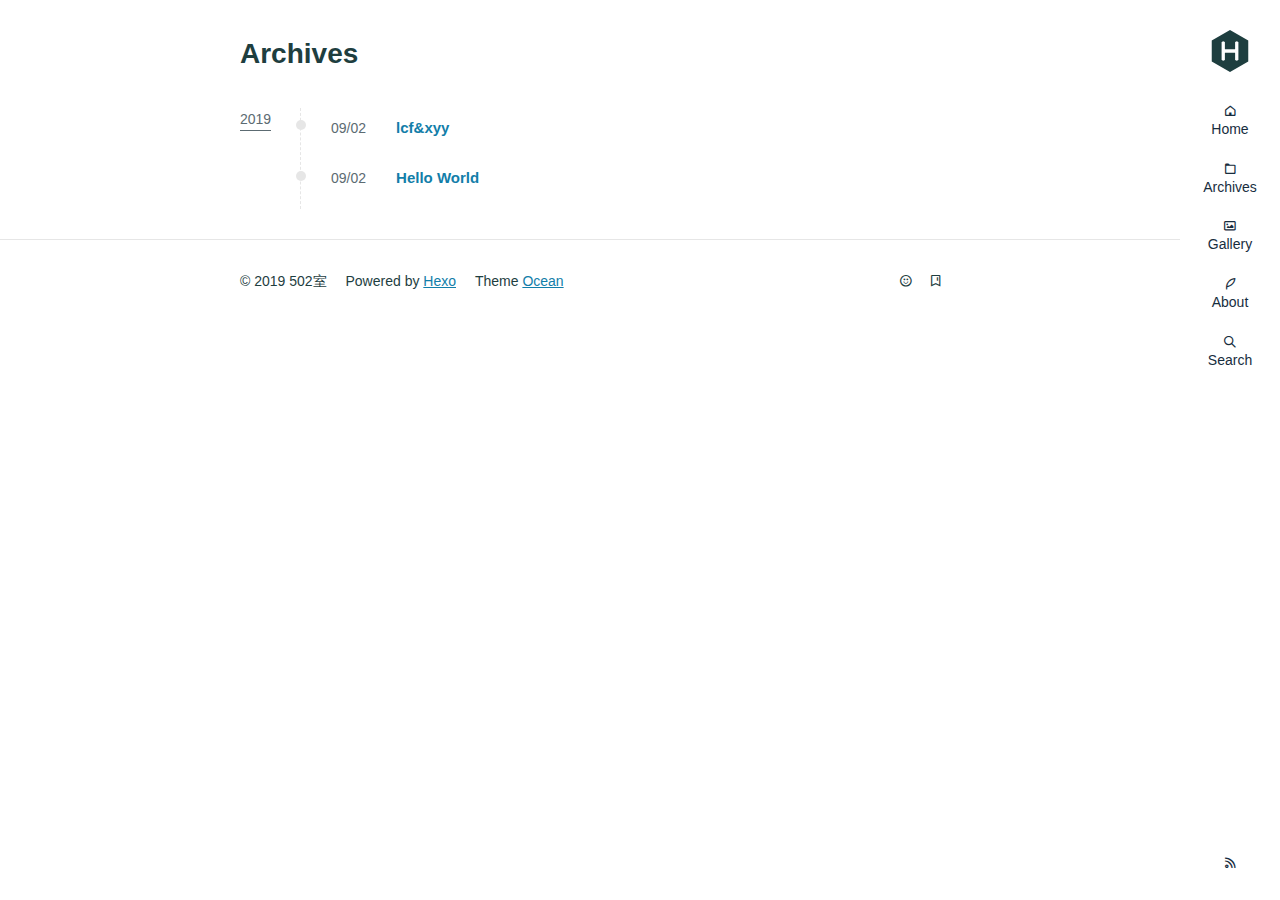
==== commit 34584eeb: "Site updated: 2019-09-03 12:29:08" ====
--- a/archives/index.html
+++ b/archives/index.html
@@ -9,7 +9,7 @@
   <title>
     Archives |
     
-    Hexo</title>
+    502室</title>
   
     <link rel="shortcut icon" href="/favicon.ico">
   
@@ -108,7 +108,7 @@
 </ul>
     </div>
     <ul class="list-inline">
-      <li>&copy; 2019 Hexo</li>
+      <li>&copy; 2019 502室</li>
       <li>Powered by <a href="http://hexo.io/" target="_blank">Hexo</a></li>
       <li>Theme  <a href="https://github.com/zhwangart/hexo-theme-ocean">Ocean</a></li>
     </ul>
@@ -123,7 +123,7 @@
 <nav class="navbar">
   
     <div class="logo">
-      <a href="/"><img src="/images/hexo.svg" alt="Hexo"></a>
+      <a href="/"><img src="/images/hexo.svg" alt="502室"></a>
     </div>
   
   <ul class="nav nav-main">
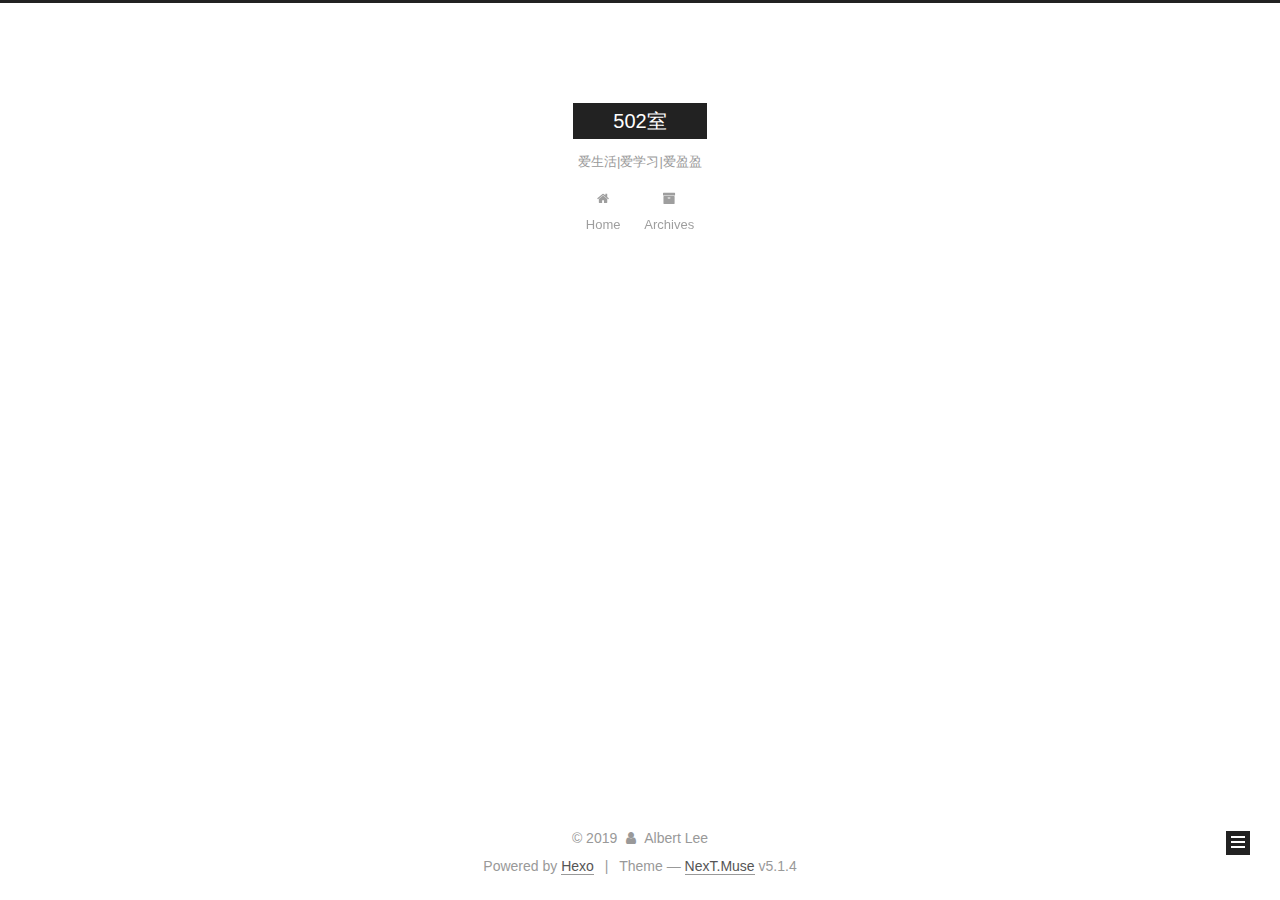
==== commit 5167d879: "Site updated: 2019-09-06 15:12:06" ====
--- a/archives/index.html
+++ b/archives/index.html
@@ -1,191 +1,584 @@
 <!DOCTYPE html>
-<html lang="en">
+
+
+
+  
+
+
+<html class="theme-next muse use-motion" lang="en">
 <head><meta name="generator" content="Hexo 3.9.0">
-  <meta charset="utf-8">
-  
-  
-  
-  <meta name="viewport" content="width=device-width, initial-scale=1, maximum-scale=1">
-  <title>
-    Archives |
+  <meta charset="UTF-8">
+<meta http-equiv="X-UA-Compatible" content="IE=edge">
+<meta name="viewport" content="width=device-width, initial-scale=1, maximum-scale=1">
+<meta name="theme-color" content="#222">
+
+
+
+
+
+
+
+
+
+<meta http-equiv="Cache-Control" content="no-transform">
+<meta http-equiv="Cache-Control" content="no-siteapp">
+
+
+
+
+
+
+
+
+
+
+
+
+
+
+
+
+  
+  
+  <link href="/lib/fancybox/source/jquery.fancybox.css?v=2.1.5" rel="stylesheet" type="text/css">
+
+
+
+
+
+
+
+<link href="/lib/font-awesome/css/font-awesome.min.css?v=4.6.2" rel="stylesheet" type="text/css">
+
+<link href="/css/main.css?v=5.1.4" rel="stylesheet" type="text/css">
+
+
+  <link rel="apple-touch-icon" sizes="180x180" href="/images/apple-touch-icon-next.png?v=5.1.4">
+
+
+  <link rel="icon" type="image/png" sizes="32x32" href="/images/favicon-32x32-next.png?v=5.1.4">
+
+
+  <link rel="icon" type="image/png" sizes="16x16" href="/images/favicon-16x16-next.png?v=5.1.4">
+
+
+  <link rel="mask-icon" href="/images/logo.svg?v=5.1.4" color="#222">
+
+
+
+
+
+  <meta name="keywords" content="Hexo, NexT">
+
+
+
+
+
+
+
+
+
+
+<meta property="og:type" content="website">
+<meta property="og:title" content="502室">
+<meta property="og:url" content="http://yoursite.com/archives/index.html">
+<meta property="og:site_name" content="502室">
+<meta property="og:locale" content="en">
+<meta name="twitter:card" content="summary">
+<meta name="twitter:title" content="502室">
+
+
+
+<script type="text/javascript" id="hexo.configurations">
+  var NexT = window.NexT || {};
+  var CONFIG = {
+    root: '/',
+    scheme: 'Muse',
+    version: '5.1.4',
+    sidebar: {"position":"left","display":"post","offset":12,"b2t":false,"scrollpercent":false,"onmobile":false},
+    fancybox: true,
+    tabs: true,
+    motion: {"enable":true,"async":false,"transition":{"post_block":"fadeIn","post_header":"slideDownIn","post_body":"slideDownIn","coll_header":"slideLeftIn","sidebar":"slideUpIn"}},
+    duoshuo: {
+      userId: '0',
+      author: 'Author'
+    },
+    algolia: {
+      applicationID: '',
+      apiKey: '',
+      indexName: '',
+      hits: {"per_page":10},
+      labels: {"input_placeholder":"Search for Posts","hits_empty":"We didn't find any results for the search: ${query}","hits_stats":"${hits} results found in ${time} ms"}
+    }
+  };
+</script>
+
+
+
+  <link rel="canonical" href="http://yoursite.com/archives/">
+
+
+
+
+
+  <title>Archive | 502室</title>
+  
+
+
+
+
+
+
+
+
+</head>
+
+<body itemscope itemtype="http://schema.org/WebPage" lang="en">
+
+  
+  
     
-    502室</title>
-  
-    <link rel="shortcut icon" href="/favicon.ico">
-  
-  <link rel="stylesheet" href="/css/style.css">
-  
-    <link rel="stylesheet" href="/fancybox/jquery.fancybox.min.css">
-  
-  <script src="/js/pace.min.js"></script>
-</head>
+  
+
+  <div class="container sidebar-position-left page-archive">
+    <div class="headband"></div>
+
+    <header id="header" class="header" itemscope itemtype="http://schema.org/WPHeader">
+      <div class="header-inner"><div class="site-brand-wrapper">
+  <div class="site-meta ">
+    
+
+    <div class="custom-logo-site-title">
+      <a href="/" class="brand" rel="start">
+        <span class="logo-line-before"><i></i></span>
+        <span class="site-title">502室</span>
+        <span class="logo-line-after"><i></i></span>
+      </a>
+    </div>
+      
+        <p class="site-subtitle">爱生活|爱学习|爱盈盈</p>
+      
+  </div>
+
+  <div class="site-nav-toggle">
+    <button>
+      <span class="btn-bar"></span>
+      <span class="btn-bar"></span>
+      <span class="btn-bar"></span>
+    </button>
+  </div>
+</div>
+
+<nav class="site-nav">
+  
+
+  
+    <ul id="menu" class="menu">
+      
+        
+        <li class="menu-item menu-item-home">
+          <a href="/" rel="section">
+            
+              <i class="menu-item-icon fa fa-fw fa-home"></i> <br>
+            
+            Home
+          </a>
+        </li>
+      
+        
+        <li class="menu-item menu-item-archives">
+          <a href="/archives/" rel="section">
+            
+              <i class="menu-item-icon fa fa-fw fa-archive"></i> <br>
+            
+            Archives
+          </a>
+        </li>
+      
+
+      
+    </ul>
+  
+
+  
+</nav>
+
+
+
+ </div>
+    </header>
+
+    <main id="main" class="main">
+      <div class="main-inner">
+        <div class="content-wrap">
+          <div id="content" class="content">
+            
+
+  
+  
+  
+  <div class="post-block archive">
+    <div id="posts" class="posts-collapse">
+      <span class="archive-move-on"></span>
+
+      <span class="archive-page-counter">
+        
+        
+        
+          
+        
+        Um..! 2 posts in total. Keep on posting.
+      </span>
+
+      
+
+        
+        
+        
+
+        
+          
+          <div class="collection-title">
+            <h1 class="archive-year" id="archive-year-2019">2019</h1>
+          </div>
+        
+        
+
+        
+
+  <article class="post post-type-normal" itemscope itemtype="http://schema.org/Article">
+    <header class="post-header">
+
+      <h2 class="post-title">
+        
+            <a class="post-title-link" href="/2019/09/02/lcf-xyy/" itemprop="url">
+              
+                <span itemprop="name">lcf&xyy</span>
+              
+            </a>
+        
+      </h2>
+
+      <div class="post-meta">
+        <time class="post-time" itemprop="dateCreated" datetime="2019-09-02T22:22:14+08:00" content="2019-09-02">
+          09-02
+        </time>
+      </div>
+
+    </header>
+  </article>
+
+
+
+      
+
+        
+        
+        
+
+        
+        
+
+        
+
+  <article class="post post-type-normal" itemscope itemtype="http://schema.org/Article">
+    <header class="post-header">
+
+      <h2 class="post-title">
+        
+            <a class="post-title-link" href="/2019/09/02/hello-world/" itemprop="url">
+              
+                <span itemprop="name">Hello World</span>
+              
+            </a>
+        
+      </h2>
+
+      <div class="post-meta">
+        <time class="post-time" itemprop="dateCreated" datetime="2019-09-02T21:47:52+08:00" content="2019-09-02">
+          09-02
+        </time>
+      </div>
+
+    </header>
+  </article>
+
+
+
+      
+
+    </div>
+  </div>
+  
+  
+  
+
+  
+
+
+
+          </div>
+          
+
+
+          
+
+        </div>
+        
+          
+  
+  <div class="sidebar-toggle">
+    <div class="sidebar-toggle-line-wrap">
+      <span class="sidebar-toggle-line sidebar-toggle-line-first"></span>
+      <span class="sidebar-toggle-line sidebar-toggle-line-middle"></span>
+      <span class="sidebar-toggle-line sidebar-toggle-line-last"></span>
+    </div>
+  </div>
+
+  <aside id="sidebar" class="sidebar">
+    
+    <div class="sidebar-inner">
+
+      
+
+      
+
+      <section class="site-overview-wrap sidebar-panel sidebar-panel-active">
+        <div class="site-overview">
+          <div class="site-author motion-element" itemprop="author" itemscope itemtype="http://schema.org/Person">
+            
+              <p class="site-author-name" itemprop="name">Albert Lee</p>
+              <p class="site-description motion-element" itemprop="description"></p>
+          </div>
+
+          <nav class="site-state motion-element">
+
+            
+              <div class="site-state-item site-state-posts">
+              
+                <a href="/archives/">
+              
+                  <span class="site-state-item-count">2</span>
+                  <span class="site-state-item-name">posts</span>
+                </a>
+              </div>
+            
+
+            
+
+            
+
+          </nav>
+
+          
+
+          
+
+          
+          
+
+          
+          
+
+          
+
+        </div>
+      </section>
+
+      
+
+      
+
+    </div>
+  </aside>
+
+
+        
+      </div>
+    </main>
+
+    <footer id="footer" class="footer">
+      <div class="footer-inner">
+        <div class="copyright">&copy; <span itemprop="copyrightYear">2019</span>
+  <span class="with-love">
+    <i class="fa fa-user"></i>
+  </span>
+  <span class="author" itemprop="copyrightHolder">Albert Lee</span>
+
+  
+</div>
+
+
+  <div class="powered-by">Powered by <a class="theme-link" target="_blank" href="https://hexo.io">Hexo</a></div>
+
+
+
+  <span class="post-meta-divider">|</span>
+
+
+
+  <div class="theme-info">Theme &mdash; <a class="theme-link" target="_blank" href="https://github.com/iissnan/hexo-theme-next">NexT.Muse</a> v5.1.4</div>
+
+
+
+
+        
+
+
+
+
+
+
+
+        
+      </div>
+    </footer>
+
+    
+      <div class="back-to-top">
+        <i class="fa fa-arrow-up"></i>
+        
+      </div>
+    
+
+    
+
+  </div>
+
+  
+
+<script type="text/javascript">
+  if (Object.prototype.toString.call(window.Promise) !== '[object Function]') {
+    window.Promise = null;
+  }
+</script>
+
+
+
+
+
+
+
+
+
+  
+
+
+
+
+
+
+
+
+
+
+
+
+  
+  
+    <script type="text/javascript" src="/lib/jquery/index.js?v=2.1.3"></script>
+  
+
+  
+  
+    <script type="text/javascript" src="/lib/fastclick/lib/fastclick.min.js?v=1.0.6"></script>
+  
+
+  
+  
+    <script type="text/javascript" src="/lib/jquery_lazyload/jquery.lazyload.js?v=1.9.7"></script>
+  
+
+  
+  
+    <script type="text/javascript" src="/lib/velocity/velocity.min.js?v=1.2.1"></script>
+  
+
+  
+  
+    <script type="text/javascript" src="/lib/velocity/velocity.ui.min.js?v=1.2.1"></script>
+  
+
+  
+  
+    <script type="text/javascript" src="/lib/fancybox/source/jquery.fancybox.pack.js?v=2.1.5"></script>
+  
+
+
+  
+
+
+  <script type="text/javascript" src="/js/src/utils.js?v=5.1.4"></script>
+
+  <script type="text/javascript" src="/js/src/motion.js?v=5.1.4"></script>
+
+
+
+  
+  
+
+  
+
+  
+
+
+  <script type="text/javascript" src="/js/src/bootstrap.js?v=5.1.4"></script>
+
+
+
+  
+
+
+  
+
+
+
+
+	
+
+
+
+
+
+  
+
+
+
+
+
+  
+
+
+
+
+
+
+
+
+
+
+
+
+  
+
+
+
+
+
+  
+
+  
+
+  
+
+  
+  
+
+  
+
+  
+
+  
+
+</body>
 </html>
-<body>
-<main class="content">
-  <section class="outer">
-  <article class="articles">
-    
-    <h1 class="page-type-title">Archives</h1>
-
-    
-    
-    
-      
-      
-        
-        
-    <div class="archives-wrap">
-      <div class="archive-year-wrap">
-        <a href="/archives/2019" class="archive-year">2019</a>
-      </div>
-      <div class="archives">
-        
-        <article class="archive-article archive-type-post">
-  <div class="archive-article-inner">
-    <header class="archive-article-header">
-      <a href="/2019/09/02/lcf-xyy/" class="archive-article-date">
-  <time datetime="2019-09-02T14:22:14.000Z" itemprop="datePublished">09/02</time>
-</a>
-      
-  
-    <h2 itemprop="name">
-      <a class="archive-article-title" href="/2019/09/02/lcf-xyy/">lcf&amp;xyy</a>
-    </h2>
-  
-  
-
-
-
-
-    </header>
-    
-    
-  </div>
-</article>
-        
-      
-      
-        <article class="archive-article archive-type-post">
-  <div class="archive-article-inner">
-    <header class="archive-article-header">
-      <a href="/2019/09/02/hello-world/" class="archive-article-date">
-  <time datetime="2019-09-02T13:47:52.225Z" itemprop="datePublished">09/02</time>
-</a>
-      
-  
-    <h2 itemprop="name">
-      <a class="archive-article-title" href="/2019/09/02/hello-world/">Hello World</a>
-    </h2>
-  
-  
-
-
-
-
-    </header>
-    
-    
-  </div>
-</article>
-        
-        
-      </div>
-    </div>
-    
-  
-
-  
-</section>
-  <footer class="footer">
-  <div class="outer">
-    <div class="float-right">
-      <ul class="list-inline">
-  
-    <li><i class="fe fe-smile-alt"></i> <span id="busuanzi_value_site_uv"></span></li>
-  
-    <li><i class="fe fe-bookmark"></i> <span id="busuanzi_value_page_pv"></span></li>
-  
-</ul>
-    </div>
-    <ul class="list-inline">
-      <li>&copy; 2019 502室</li>
-      <li>Powered by <a href="http://hexo.io/" target="_blank">Hexo</a></li>
-      <li>Theme  <a href="https://github.com/zhwangart/hexo-theme-ocean">Ocean</a></li>
-    </ul>
-  </div>
-</footer>
-
-</main>
-
-  <aside class="sidebar">
-    
-    <button class="navbar-toggle"></button>
-<nav class="navbar">
-  
-    <div class="logo">
-      <a href="/"><img src="/images/hexo.svg" alt="502室"></a>
-    </div>
-  
-  <ul class="nav nav-main">
-    
-      <li class="nav-item">
-        <a class="nav-item-link" href="/">Home</a>
-      </li>
-    
-      <li class="nav-item">
-        <a class="nav-item-link" href="/archives">Archives</a>
-      </li>
-    
-      <li class="nav-item">
-        <a class="nav-item-link" href="/gallery">Gallery</a>
-      </li>
-    
-      <li class="nav-item">
-        <a class="nav-item-link" href="/about">About</a>
-      </li>
-    
-    <li class="nav-item">
-      <a class="nav-item-link nav-item-search" title="Search">
-        <i class="fe fe-search"></i>
-        Search
-      </a>
-    </li>
-  </ul>
-</nav>
-<nav class="navbar navbar-bottom">
-  <ul class="nav">
-    <li class="nav-item">
-      <div class="totop" id="totop">
-  <i class="fe fe-rocket"></i>
-</div>
-    </li>
-    <li class="nav-item">
-      
-        <a class="nav-item-link" target="_blank" href="/atom.xml" title="RSS Feed">
-          <i class="fe fe-feed"></i>
-        </a>
-      
-    </li>
-  </ul>
-</nav>
-<div class="search-form-wrap">
-  <div class="local-search local-search-plugin">
-  <input type="search" id="local-search-input" class="local-search-input" placeholder="Search...">
-  <div id="local-search-result" class="local-search-result"></div>
-</div>
-</div>
-  </aside>
-  <script src="/js/jquery-2.0.3.min.js"></script>
-<script src="/js/jquery.justifiedGallery.min.js"></script>
-<script src="/js/lazyload.min.js"></script>
-<script src="/js/busuanzi-2.3.pure.min.js"></script>
-
-  <script src="/fancybox/jquery.fancybox.min.js"></script>
-
-
-
-
-<script src="/js/ocean.js"></script>
-
-</body>
-</html>--- a/css/main.css
+++ b/css/main.css
@@ -0,0 +1,2662 @@
+/* normalize.css v3.0.2 | MIT License | git.io/normalize */
+html {
+  font-family: sans-serif; /* 1 */
+  -ms-text-size-adjust: 100%; /* 2 */
+  -webkit-text-size-adjust: 100%; /* 2 */
+}
+body {
+  margin: 0;
+}
+article,
+aside,
+details,
+figcaption,
+figure,
+footer,
+header,
+hgroup,
+main,
+menu,
+nav,
+section,
+summary {
+  display: block;
+}
+audio,
+canvas,
+progress,
+video {
+  display: inline-block; /* 1 */
+  vertical-align: baseline; /* 2 */
+}
+audio:not([controls]) {
+  display: none;
+  height: 0;
+}
+[hidden],
+template {
+  display: none;
+}
+a {
+  background-color: transparent;
+}
+a:active,
+a:hover {
+  outline: 0;
+}
+abbr[title] {
+  border-bottom: 1px dotted;
+}
+b,
+strong {
+  font-weight: bold;
+}
+dfn {
+  font-style: italic;
+}
+h1 {
+  font-size: 2em;
+  margin: 0.67em 0;
+}
+mark {
+  background: #ff0;
+  color: #000;
+}
+small {
+  font-size: 80%;
+}
+sub,
+sup {
+  font-size: 75%;
+  line-height: 0;
+  position: relative;
+  vertical-align: baseline;
+}
+sup {
+  top: -0.5em;
+}
+sub {
+  bottom: -0.25em;
+}
+img {
+  border: 0;
+}
+svg:not(:root) {
+  overflow: hidden;
+}
+figure {
+  margin: 1em 40px;
+}
+hr {
+  -moz-box-sizing: content-box;
+  box-sizing: content-box;
+  height: 0;
+}
+pre {
+  overflow: auto;
+}
+code,
+kbd,
+pre,
+samp {
+  font-family: monospace, monospace;
+  font-size: 1em;
+}
+button,
+input,
+optgroup,
+select,
+textarea {
+  color: inherit; /* 1 */
+  font: inherit; /* 2 */
+  margin: 0; /* 3 */
+}
+button {
+  overflow: visible;
+}
+button,
+select {
+  text-transform: none;
+}
+button,
+html input[type="button"],
+input[type="reset"],
+input[type="submit"] {
+  -webkit-appearance: button; /* 2 */
+  cursor: pointer; /* 3 */
+}
+button[disabled],
+html input[disabled] {
+  cursor: default;
+}
+button::-moz-focus-inner,
+input::-moz-focus-inner {
+  border: 0;
+  padding: 0;
+}
+input {
+  line-height: normal;
+}
+input[type="checkbox"],
+input[type="radio"] {
+  box-sizing: border-box; /* 1 */
+  padding: 0; /* 2 */
+}
+input[type="number"]::-webkit-inner-spin-button,
+input[type="number"]::-webkit-outer-spin-button {
+  height: auto;
+}
+input[type="search"] {
+  -webkit-appearance: textfield; /* 1 */
+  -moz-box-sizing: content-box;
+  -webkit-box-sizing: content-box; /* 2 */
+  box-sizing: content-box;
+}
+input[type="search"]::-webkit-search-cancel-button,
+input[type="search"]::-webkit-search-decoration {
+  -webkit-appearance: none;
+}
+fieldset {
+  border: 1px solid #c0c0c0;
+  margin: 0 2px;
+  padding: 0.35em 0.625em 0.75em;
+}
+legend {
+  border: 0; /* 1 */
+  padding: 0; /* 2 */
+}
+textarea {
+  overflow: auto;
+}
+optgroup {
+  font-weight: bold;
+}
+table {
+  border-collapse: collapse;
+  border-spacing: 0;
+}
+td,
+th {
+  padding: 0;
+}
+::selection {
+  background: #262a30;
+  color: #fff;
+}
+body {
+  position: relative;
+  font-family: 'Lato', "PingFang SC", "Microsoft YaHei", sans-serif;
+  font-size: 14px;
+  line-height: 2;
+  color: #555;
+  background: #fff;
+}
+@media (max-width: 767px) {
+  body {
+    padding-right: 0 !important;
+  }
+}
+@media (min-width: 768px) and (max-width: 991px) {
+  body {
+    padding-right: 0 !important;
+  }
+}
+@media (min-width: 1600px) {
+  body {
+    font-size: 16px;
+  }
+}
+h1,
+h2,
+h3,
+h4,
+h5,
+h6 {
+  margin: 0;
+  padding: 0;
+  font-weight: bold;
+  line-height: 1.5;
+  font-family: 'Lato', "PingFang SC", "Microsoft YaHei", sans-serif;
+}
+h2,
+h3,
+h4,
+h5,
+h6 {
+  margin: 20px 0 15px;
+}
+h1 {
+  font-size: 22px;
+}
+@media (max-width: 767px) {
+  h1 {
+    font-size: 18px;
+  }
+}
+h2 {
+  font-size: 20px;
+}
+@media (max-width: 767px) {
+  h2 {
+    font-size: 16px;
+  }
+}
+h3 {
+  font-size: 18px;
+}
+@media (max-width: 767px) {
+  h3 {
+    font-size: 14px;
+  }
+}
+h4 {
+  font-size: 16px;
+}
+@media (max-width: 767px) {
+  h4 {
+    font-size: 12px;
+  }
+}
+h5 {
+  font-size: 14px;
+}
+@media (max-width: 767px) {
+  h5 {
+    font-size: 10px;
+  }
+}
+h6 {
+  font-size: 12px;
+}
+@media (max-width: 767px) {
+  h6 {
+    font-size: 8px;
+  }
+}
+p {
+  margin: 0 0 20px 0;
+}
+a {
+  color: #555;
+  text-decoration: none;
+  outline: none;
+  border-bottom: 1px solid #999;
+  word-wrap: break-word;
+}
+a:hover {
+  color: #222;
+  border-bottom-color: #222;
+}
+blockquote {
+  margin: 0;
+  padding: 0;
+}
+img {
+  display: block;
+  margin: auto;
+  max-width: 100%;
+  height: auto;
+}
+hr {
+  margin: 40px 0;
+  height: 3px;
+  border: none;
+  background-color: #ddd;
+  background-image: repeating-linear-gradient(-45deg, #fff, #fff 4px, transparent 4px, transparent 8px);
+}
+blockquote {
+  padding: 0 15px;
+  color: #666;
+  border-left: 4px solid #ddd;
+}
+blockquote cite::before {
+  content: "-";
+  padding: 0 5px;
+}
+dt {
+  font-weight: 700;
+}
+dd {
+  margin: 0;
+  padding: 0;
+}
+kbd {
+  border: 1px solid #ccc;
+  border-radius: 0.2em;
+  box-shadow: 0.1em 0.1em 0.2em rgba(0,0,0,0.1);
+  background-color: #f9f9f9;
+  font-family: inherit;
+  background-image: -webkit-linear-gradient(top, #eee, #fff, #eee);
+  padding: 0.1em 0.3em;
+  white-space: nowrap;
+}
+.text-left {
+  text-align: left;
+}
+.text-center {
+  text-align: center;
+}
+.text-right {
+  text-align: right;
+}
+.text-justify {
+  text-align: justify;
+}
+.text-nowrap {
+  white-space: nowrap;
+}
+.text-lowercase {
+  text-transform: lowercase;
+}
+.text-uppercase {
+  text-transform: uppercase;
+}
+.text-capitalize {
+  text-transform: capitalize;
+}
+.center-block {
+  display: block;
+  margin-left: auto;
+  margin-right: auto;
+}
+.clearfix:before,
+.clearfix:after {
+  content: " ";
+  display: table;
+}
+.clearfix:after {
+  clear: both;
+}
+.pullquote {
+  width: 45%;
+}
+.pullquote.left {
+  float: left;
+  margin-left: 5px;
+  margin-right: 10px;
+}
+.pullquote.right {
+  float: right;
+  margin-left: 10px;
+  margin-right: 5px;
+}
+.affix.affix.affix {
+  position: fixed;
+}
+.translation {
+  margin-top: -20px;
+  font-size: 14px;
+  color: #999;
+}
+.scrollbar-measure {
+  width: 100px;
+  height: 100px;
+  overflow: scroll;
+  position: absolute;
+  top: -9999px;
+}
+.use-motion .motion-element {
+  opacity: 0;
+}
+table {
+  margin: 20px 0;
+  width: 100%;
+  border-collapse: collapse;
+  border-spacing: 0;
+  border: 1px solid #ddd;
+  font-size: 14px;
+  table-layout: fixed;
+  word-wrap: break-all;
+}
+table>tbody>tr:nth-of-type(odd) {
+  background-color: #f9f9f9;
+}
+table>tbody>tr:hover {
+  background-color: #f5f5f5;
+}
+caption,
+th,
+td {
+  padding: 8px;
+  text-align: left;
+  vertical-align: middle;
+  font-weight: normal;
+}
+th,
+td {
+  border-bottom: 3px solid #ddd;
+  border-right: 1px solid #eee;
+}
+th {
+  padding-bottom: 10px;
+  font-weight: 700;
+}
+td {
+  border-bottom-width: 1px;
+}
+html,
+body {
+  height: 100%;
+}
+.container {
+  position: relative;
+  min-height: 100%;
+}
+.header-inner {
+  margin: 0 auto;
+  padding: 100px 0 70px;
+  width: 700px;
+}
+@media (min-width: 1600px) {
+  .container .header-inner {
+    width: 900px;
+  }
+}
+.main {
+  padding-bottom: 150px;
+}
+.main-inner {
+  margin: 0 auto;
+  width: 700px;
+}
+@media (min-width: 1600px) {
+  .container .main-inner {
+    width: 900px;
+  }
+}
+.footer {
+  position: absolute;
+  left: 0;
+  bottom: 0;
+  width: 100%;
+  min-height: 50px;
+}
+.footer-inner {
+  box-sizing: border-box;
+  margin: 20px auto;
+  width: 700px;
+}
+@media (min-width: 1600px) {
+  .container .footer-inner {
+    width: 900px;
+  }
+}
+pre,
+.highlight {
+  overflow: auto;
+  margin: 20px 0;
+  padding: 0;
+  font-size: 13px;
+  color: #4d4d4c;
+  background: #f7f7f7;
+  line-height: 1.6;
+}
+pre,
+code {
+  font-family: consolas, Menlo, "PingFang SC", "Microsoft YaHei", monospace;
+}
+code {
+  padding: 2px 4px;
+  word-wrap: break-word;
+  color: #555;
+  background: #eee;
+  border-radius: 3px;
+  font-size: 13px;
+}
+pre {
+  padding: 10px;
+}
+pre code {
+  padding: 0;
+  color: #4d4d4c;
+  background: none;
+  text-shadow: none;
+}
+.highlight {
+  border-radius: 1px;
+}
+.highlight pre {
+  border: none;
+  margin: 0;
+  padding: 10px 0;
+}
+.highlight table {
+  margin: 0;
+  width: auto;
+  border: none;
+}
+.highlight td {
+  border: none;
+  padding: 0;
+}
+.highlight figcaption {
+  font-size: 1em;
+  color: #4d4d4c;
+  line-height: 1em;
+  margin-bottom: 1em;
+}
+.highlight figcaption:before,
+.highlight figcaption:after {
+  content: " ";
+  display: table;
+}
+.highlight figcaption:after {
+  clear: both;
+}
+.highlight figcaption a {
+  float: right;
+  color: #4d4d4c;
+}
+.highlight figcaption a:hover {
+  border-bottom-color: #4d4d4c;
+}
+.highlight .gutter pre {
+  padding-left: 10px;
+  padding-right: 10px;
+  color: #869194;
+  text-align: right;
+  background-color: #eff2f3;
+}
+.highlight .code pre {
+  width: 100%;
+  padding-left: 10px;
+  padding-right: 10px;
+  background-color: #f7f7f7;
+}
+.highlight .line {
+  height: 20px;
+}
+.gutter {
+  -webkit-user-select: none;
+  -moz-user-select: none;
+  -ms-user-select: none;
+  user-select: none;
+}
+.gist table {
+  width: auto;
+}
+.gist table td {
+  border: none;
+}
+pre .deletion {
+  background: #fdd;
+}
+pre .addition {
+  background: #dfd;
+}
+pre .meta {
+  color: #8959a8;
+}
+pre .comment {
+  color: #8e908c;
+}
+pre .variable,
+pre .attribute,
+pre .tag,
+pre .regexp,
+pre .ruby .constant,
+pre .xml .tag .title,
+pre .xml .pi,
+pre .xml .doctype,
+pre .html .doctype,
+pre .css .id,
+pre .css .class,
+pre .css .pseudo {
+  color: #c82829;
+}
+pre .number,
+pre .preprocessor,
+pre .built_in,
+pre .literal,
+pre .params,
+pre .constant,
+pre .command {
+  color: #f5871f;
+}
+pre .ruby .class .title,
+pre .css .rules .attribute,
+pre .string,
+pre .value,
+pre .inheritance,
+pre .header,
+pre .ruby .symbol,
+pre .xml .cdata,
+pre .special,
+pre .number,
+pre .formula {
+  color: #718c00;
+}
+pre .title,
+pre .css .hexcolor {
+  color: #3e999f;
+}
+pre .function,
+pre .python .decorator,
+pre .python .title,
+pre .ruby .function .title,
+pre .ruby .title .keyword,
+pre .perl .sub,
+pre .javascript .title,
+pre .coffeescript .title {
+  color: #4271ae;
+}
+pre .keyword,
+pre .javascript .function {
+  color: #8959a8;
+}
+.full-image.full-image.full-image.full-image {
+  border: none;
+  max-width: 100%;
+  width: auto;
+  margin: 20px auto 25px;
+}
+@media (min-width: 992px) {
+  .full-image.full-image.full-image.full-image {
+    max-width: none;
+    width: 110%;
+    margin: 25px -5%;
+  }
+}
+.blockquote-center,
+.page-home .post-type-quote blockquote,
+.page-post-detail .post-type-quote blockquote {
+  position: relative;
+  margin: 40px 0;
+  padding: 0;
+  border-left: none;
+  text-align: center;
+}
+.blockquote-center::before,
+.page-home .post-type-quote blockquote::before,
+.page-post-detail .post-type-quote blockquote::before,
+.blockquote-center::after,
+.page-home .post-type-quote blockquote::after,
+.page-post-detail .post-type-quote blockquote::after {
+  position: absolute;
+  content: ' ';
+  display: block;
+  width: 100%;
+  height: 24px;
+  opacity: 0.2;
+  background-repeat: no-repeat;
+  background-position: 0 -6px;
+  background-size: 22px 22px;
+}
+.blockquote-center::before,
+.page-home .post-type-quote blockquote::before,
+.page-post-detail .post-type-quote blockquote::before {
+  top: -20px;
+  background-image: url("../images/quote-l.svg");
+  border-top: 1px solid #ccc;
+}
+.blockquote-center::after,
+.page-home .post-type-quote blockquote::after,
+.page-post-detail .post-type-quote blockquote::after {
+  bottom: -20px;
+  background-image: url("../images/quote-r.svg");
+  border-bottom: 1px solid #ccc;
+  background-position: 100% 8px;
+}
+.blockquote-center p,
+.page-home .post-type-quote blockquote p,
+.page-post-detail .post-type-quote blockquote p,
+.blockquote-center div,
+.page-home .post-type-quote blockquote div,
+.page-post-detail .post-type-quote blockquote div {
+  text-align: center;
+}
+.post .post-body .group-picture img {
+  box-sizing: border-box;
+  padding: 0 3px;
+  border: none;
+}
+.post .group-picture-row {
+  overflow: hidden;
+  margin-top: 6px;
+}
+.post .group-picture-row:first-child {
+  margin-top: 0;
+}
+.post .group-picture-column {
+  float: left;
+}
+.page-post-detail .post-body .group-picture-column {
+  float: none;
+  margin-top: 10px;
+  width: auto !important;
+}
+.page-post-detail .post-body .group-picture-column img {
+  margin: 0 auto;
+}
+.page-archive .group-picture-container {
+  overflow: hidden;
+}
+.page-archive .group-picture-row {
+  float: left;
+}
+.page-archive .group-picture-row:first-child {
+  margin-top: 6px;
+}
+.page-archive .group-picture-column {
+  max-width: 150px;
+  max-height: 150px;
+}
+.post-body .note {
+  position: relative;
+  padding: 15px;
+  margin-bottom: 20px;
+  border: 1px solid #eee;
+  border-left-width: 5px;
+  border-radius: 3px;
+}
+.post-body .note h2,
+.post-body .note h3,
+.post-body .note h4,
+.post-body .note h5,
+.post-body .note h6 {
+  margin-top: 0;
+  margin-bottom: 0;
+  border-bottom: initial;
+  padding-top: 0 !important;
+}
+.post-body .note p:first-child,
+.post-body .note ul:first-child,
+.post-body .note ol:first-child,
+.post-body .note table:first-child,
+.post-body .note pre:first-child,
+.post-body .note blockquote:first-child {
+  margin-top: 0;
+}
+.post-body .note p:last-child,
+.post-body .note ul:last-child,
+.post-body .note ol:last-child,
+.post-body .note table:last-child,
+.post-body .note pre:last-child,
+.post-body .note blockquote:last-child {
+  margin-bottom: 0;
+}
+.post-body .note.default {
+  border-left-color: #777;
+}
+.post-body .note.default h2,
+.post-body .note.default h3,
+.post-body .note.default h4,
+.post-body .note.default h5,
+.post-body .note.default h6 {
+  color: #777;
+}
+.post-body .note.primary {
+  border-left-color: #6f42c1;
+}
+.post-body .note.primary h2,
+.post-body .note.primary h3,
+.post-body .note.primary h4,
+.post-body .note.primary h5,
+.post-body .note.primary h6 {
+  color: #6f42c1;
+}
+.post-body .note.info {
+  border-left-color: #428bca;
+}
+.post-body .note.info h2,
+.post-body .note.info h3,
+.post-body .note.info h4,
+.post-body .note.info h5,
+.post-body .note.info h6 {
+  color: #428bca;
+}
+.post-body .note.success {
+  border-left-color: #5cb85c;
+}
+.post-body .note.success h2,
+.post-body .note.success h3,
+.post-body .note.success h4,
+.post-body .note.success h5,
+.post-body .note.success h6 {
+  color: #5cb85c;
+}
+.post-body .note.warning {
+  border-left-color: #f0ad4e;
+}
+.post-body .note.warning h2,
+.post-body .note.warning h3,
+.post-body .note.warning h4,
+.post-body .note.warning h5,
+.post-body .note.warning h6 {
+  color: #f0ad4e;
+}
+.post-body .note.danger {
+  border-left-color: #d9534f;
+}
+.post-body .note.danger h2,
+.post-body .note.danger h3,
+.post-body .note.danger h4,
+.post-body .note.danger h5,
+.post-body .note.danger h6 {
+  color: #d9534f;
+}
+.post-body .label {
+  display: inline;
+  padding: 0 2px;
+  white-space: nowrap;
+}
+.post-body .label.default {
+  background-color: #f0f0f0;
+}
+.post-body .label.primary {
+  background-color: #efe6f7;
+}
+.post-body .label.info {
+  background-color: #e5f2f8;
+}
+.post-body .label.success {
+  background-color: #e7f4e9;
+}
+.post-body .label.warning {
+  background-color: #fcf6e1;
+}
+.post-body .label.danger {
+  background-color: #fae8eb;
+}
+.post-body .tabs {
+  position: relative;
+  display: block;
+  margin-bottom: 20px;
+  padding-top: 10px;
+}
+.post-body .tabs ul.nav-tabs {
+  margin: 0;
+  padding: 0;
+  display: flex;
+  margin-bottom: -1px;
+}
+@media (max-width: 413px) {
+  .post-body .tabs ul.nav-tabs {
+    display: block;
+    margin-bottom: 5px;
+  }
+}
+.post-body .tabs ul.nav-tabs li.tab {
+  list-style-type: none !important;
+  margin: 0 0.25em 0 0;
+  border-top: 3px solid transparent;
+  border-left: 1px solid transparent;
+  border-right: 1px solid transparent;
+}
+@media (max-width: 413px) {
+  .post-body .tabs ul.nav-tabs li.tab {
+    margin: initial;
+    border-top: 1px solid transparent;
+    border-left: 3px solid transparent;
+    border-right: 1px solid transparent;
+    border-bottom: 1px solid transparent;
+  }
+}
+.post-body .tabs ul.nav-tabs li.tab a {
+  outline: 0;
+  border-bottom: initial;
+  display: block;
+  line-height: 1.8em;
+  padding: 0.25em 0.75em;
+  transition-duration: 0.2s;
+  transition-timing-function: ease-out;
+  transition-delay: 0s;
+}
+.post-body .tabs ul.nav-tabs li.tab a i {
+  width: 1.285714285714286em;
+}
+.post-body .tabs ul.nav-tabs li.tab.active {
+  border-top: 3px solid #fc6423;
+  border-left: 1px solid #ddd;
+  border-right: 1px solid #ddd;
+  background-color: #fff;
+}
+@media (max-width: 413px) {
+  .post-body .tabs ul.nav-tabs li.tab.active {
+    border-top: 1px solid #ddd;
+    border-left: 3px solid #fc6423;
+    border-right: 1px solid #ddd;
+    border-bottom: 1px solid #ddd;
+  }
+}
+.post-body .tabs ul.nav-tabs li.tab.active a {
+  cursor: default;
+  color: #555;
+}
+.post-body .tabs .tab-content {
+  background-color: #fff;
+}
+.post-body .tabs .tab-content .tab-pane {
+  border: 1px solid #ddd;
+  padding: 20px 20px 0 20px;
+}
+.post-body .tabs .tab-content .tab-pane:not(.active) {
+  display: none !important;
+}
+.post-body .tabs .tab-content .tab-pane.active {
+  display: block !important;
+}
+.btn {
+  display: inline-block;
+  padding: 0 20px;
+  font-size: 14px;
+  color: #fff;
+  background: #222;
+  border: 2px solid #222;
+  text-decoration: none;
+  border-radius: 0;
+  transition-property: background-color;
+  transition-duration: 0.2s;
+  transition-timing-function: ease-in-out;
+  transition-delay: 0s;
+  line-height: 2;
+}
+.btn:hover {
+  border-color: #222;
+  color: #222;
+  background: #fff;
+}
+.btn +.btn {
+  margin: 0 0 8px 8px;
+}
+.btn .fa-fw {
+  width: 1.285714285714286em;
+  text-align: left;
+}
+.btn-bar {
+  display: block;
+  width: 22px;
+  height: 2px;
+  background: #555;
+  border-radius: 1px;
+}
+.btn-bar+.btn-bar {
+  margin-top: 4px;
+}
+.pagination {
+  margin: 120px 0 40px;
+  text-align: center;
+  border-top: 1px solid #eee;
+}
+.page-number-basic,
+.pagination .prev,
+.pagination .next,
+.pagination .page-number,
+.pagination .space {
+  display: inline-block;
+  position: relative;
+  top: -1px;
+  margin: 0 10px;
+  padding: 0 11px;
+}
+@media (max-width: 767px) {
+  .page-number-basic,
+  .pagination .prev,
+  .pagination .next,
+  .pagination .page-number,
+  .pagination .space {
+    margin: 0 5px;
+  }
+}
+.pagination .prev,
+.pagination .next,
+.pagination .page-number {
+  border-bottom: 0;
+  border-top: 1px solid #eee;
+  transition-property: border-color;
+  transition-duration: 0.2s;
+  transition-timing-function: ease-in-out;
+  transition-delay: 0s;
+}
+.pagination .prev:hover,
+.pagination .next:hover,
+.pagination .page-number:hover {
+  border-top-color: #222;
+}
+.pagination .space {
+  padding: 0;
+  margin: 0;
+}
+.pagination .prev {
+  margin-left: 0;
+}
+.pagination .next {
+  margin-right: 0;
+}
+.pagination .page-number.current {
+  color: #fff;
+  background: #ccc;
+  border-top-color: #ccc;
+}
+@media (max-width: 767px) {
+  .pagination {
+    border-top: none;
+  }
+  .pagination .prev,
+  .pagination .next,
+  .pagination .page-number {
+    margin-bottom: 10px;
+    border-top: 0;
+    border-bottom: 1px solid #eee;
+    padding: 0 10px;
+  }
+  .pagination .prev:hover,
+  .pagination .next:hover,
+  .pagination .page-number:hover {
+    border-bottom-color: #222;
+  }
+}
+.comments {
+  margin: 60px 20px 0;
+}
+.tag-cloud {
+  text-align: center;
+}
+.tag-cloud a {
+  display: inline-block;
+  margin: 10px;
+}
+.back-to-top {
+  box-sizing: border-box;
+  position: fixed;
+  bottom: -100px;
+  right: 30px;
+  z-index: 1050;
+  padding: 0 6px;
+  width: 24px;
+  background: #222;
+  font-size: 12px;
+  opacity: 1;
+  color: #fff;
+  cursor: pointer;
+  text-align: center;
+  -webkit-transform: translateZ(0);
+  transition-property: bottom;
+  transition-duration: 0.2s;
+  transition-timing-function: ease-in-out;
+  transition-delay: 0s;
+}
+@media (min-width: 768px) and (max-width: 991px) {
+  .back-to-top {
+    display: none !important;
+  }
+}
+@media (max-width: 767px) {
+  .back-to-top {
+    display: none !important;
+  }
+}
+.back-to-top.back-to-top-on {
+  bottom: 19px;
+}
+.header {
+  background: transparent;
+}
+.header-inner {
+  position: relative;
+}
+.headband {
+  height: 3px;
+  background: #222;
+}
+.site-meta {
+  margin: 0;
+  text-align: center;
+}
+@media (max-width: 767px) {
+  .site-meta {
+    text-align: center;
+  }
+}
+.brand {
+  position: relative;
+  display: inline-block;
+  padding: 0 40px;
+  color: #fff;
+  background: #222;
+  border-bottom: none;
+}
+.brand:hover {
+  color: #fff;
+}
+.logo {
+  display: inline-block;
+  margin-right: 5px;
+  line-height: 36px;
+  vertical-align: top;
+}
+.site-title {
+  display: inline-block;
+  vertical-align: top;
+  line-height: 36px;
+  font-size: 20px;
+  font-weight: normal;
+  font-family: 'Lato', "PingFang SC", "Microsoft YaHei", sans-serif;
+}
+.site-subtitle {
+  margin-top: 10px;
+  font-size: 13px;
+  color: #999;
+}
+.use-motion .brand {
+  opacity: 0;
+}
+.use-motion .logo,
+.use-motion .site-title,
+.use-motion .site-subtitle {
+  opacity: 0;
+  position: relative;
+  top: -10px;
+}
+.site-nav-toggle {
+  display: none;
+  position: absolute;
+  top: 10px;
+  left: 10px;
+}
+@media (max-width: 767px) {
+  .site-nav-toggle {
+    display: block;
+  }
+}
+.site-nav-toggle button {
+  margin-top: 2px;
+  padding: 9px 10px;
+  background: transparent;
+  border: none;
+}
+@media (max-width: 767px) {
+  .site-nav {
+    display: none;
+    margin: 0 -10px;
+    padding: 0 10px;
+    clear: both;
+    border-top: 1px solid #ddd;
+  }
+}
+@media (min-width: 768px) and (max-width: 991px) {
+  .site-nav {
+    display: block !important;
+  }
+}
+@media (min-width: 992px) {
+  .site-nav {
+    display: block !important;
+  }
+}
+.menu {
+  margin-top: 20px;
+  padding-left: 0;
+  text-align: center;
+}
+.menu .menu-item {
+  display: inline-block;
+  margin: 0 10px;
+  list-style: none;
+}
+@media screen and (max-width: 767px) {
+  .menu .menu-item {
+    margin-top: 10px;
+  }
+}
+.menu .menu-item a {
+  display: block;
+  font-size: 13px;
+  line-height: inherit;
+  border-bottom: 1px solid transparent;
+  transition-property: border-color;
+  transition-duration: 0.2s;
+  transition-timing-function: ease-in-out;
+  transition-delay: 0s;
+}
+.menu .menu-item a:hover {
+  border-bottom-color: #222;
+}
+.menu .menu-item .fa {
+  margin-right: 5px;
+}
+.use-motion .menu-item {
+  opacity: 0;
+}
+.post-body {
+  font-family: 'Lato', "PingFang SC", "Microsoft YaHei", sans-serif;
+}
+@media (max-width: 767px) {
+  .post-body {
+    word-break: break-word;
+  }
+}
+.post-body .fancybox img {
+  display: block !important;
+  margin: 0 auto;
+  cursor: pointer;
+  cursor: zoom-in;
+  cursor: -webkit-zoom-in;
+}
+.post-body .image-caption,
+.post-body .figure .caption {
+  margin: -20px auto 15px;
+  text-align: center;
+  font-size: 14px;
+  color: #999;
+  font-weight: bold;
+  line-height: 1;
+}
+.post-sticky-flag {
+  display: inline-block;
+  font-size: 16px;
+  -ms-transform: rotate(30deg);
+  -webkit-transform: rotate(30deg);
+  -moz-transform: rotate(30deg);
+  -ms-transform: rotate(30deg);
+  -o-transform: rotate(30deg);
+  transform: rotate(30deg);
+}
+.use-motion .post-block,
+.use-motion .pagination,
+.use-motion .comments {
+  opacity: 0;
+}
+.use-motion .post-header {
+  opacity: 0;
+}
+.use-motion .post-body {
+  opacity: 0;
+}
+.use-motion .collection-title {
+  opacity: 0;
+}
+.posts-expand {
+  padding-top: 40px;
+}
+@media (max-width: 767px) {
+  .posts-expand {
+    margin: 0 20px;
+  }
+  .post-body pre .gutter pre {
+    padding-right: 10px;
+  }
+  .post-body .highlight {
+    margin-left: 0px;
+    margin-right: 0px;
+    padding: 0;
+  }
+  .post-body .highlight .gutter pre {
+    padding-right: 10px;
+  }
+}
+@media (min-width: 992px) {
+  .posts-expand .post-body {
+    text-align: justify;
+  }
+}
+.posts-expand .post-body h2,
+.posts-expand .post-body h3,
+.posts-expand .post-body h4,
+.posts-expand .post-body h5,
+.posts-expand .post-body h6 {
+  padding-top: 10px;
+}
+.posts-expand .post-body h2 .header-anchor,
+.posts-expand .post-body h3 .header-anchor,
+.posts-expand .post-body h4 .header-anchor,
+.posts-expand .post-body h5 .header-anchor,
+.posts-expand .post-body h6 .header-anchor {
+  float: right;
+  margin-left: 10px;
+  color: #ccc;
+  border-bottom-style: none;
+  visibility: hidden;
+}
+.posts-expand .post-body h2 .header-anchor:hover,
+.posts-expand .post-body h3 .header-anchor:hover,
+.posts-expand .post-body h4 .header-anchor:hover,
+.posts-expand .post-body h5 .header-anchor:hover,
+.posts-expand .post-body h6 .header-anchor:hover {
+  color: inherit;
+}
+.posts-expand .post-body h2:hover .header-anchor,
+.posts-expand .post-body h3:hover .header-anchor,
+.posts-expand .post-body h4:hover .header-anchor,
+.posts-expand .post-body h5:hover .header-anchor,
+.posts-expand .post-body h6:hover .header-anchor {
+  visibility: visible;
+}
+.posts-expand .post-body ul li {
+  list-style: circle;
+}
+.posts-expand .post-body img {
+  box-sizing: border-box;
+  margin: auto;
+  padding: 3px;
+  border: 1px solid #ddd;
+}
+.posts-expand .post-body .fancybox img {
+  margin: 0 auto 25px;
+}
+@media (max-width: 767px) {
+  .posts-collapse {
+    margin: 0 20px;
+  }
+  .posts-collapse .post-title,
+  .posts-collapse .post-meta {
+    display: block;
+    width: auto;
+    text-align: left;
+  }
+}
+.posts-collapse {
+  position: relative;
+  z-index: 1010;
+  margin-left: 55px;
+}
+.posts-collapse::after {
+  content: " ";
+  position: absolute;
+  top: 20px;
+  left: 0;
+  margin-left: -2px;
+  width: 4px;
+  height: 100%;
+  background: #f5f5f5;
+  z-index: -1;
+}
+@media (max-width: 767px) {
+  .posts-collapse {
+    margin: 0 20px;
+  }
+}
+.posts-collapse .collection-title {
+  position: relative;
+  margin: 60px 0;
+}
+.posts-collapse .collection-title h1,
+.posts-collapse .collection-title h2 {
+  margin-left: 20px;
+}
+.posts-collapse .collection-title small {
+  color: #bbb;
+  margin-left: 5px;
+}
+.posts-collapse .collection-title::before {
+  content: " ";
+  position: absolute;
+  left: 0;
+  top: 50%;
+  margin-left: -4px;
+  margin-top: -4px;
+  width: 8px;
+  height: 8px;
+  background: #bbb;
+  border-radius: 50%;
+}
+.posts-collapse .post {
+  margin: 30px 0;
+}
+.posts-collapse .post-header {
+  position: relative;
+  transition-duration: 0.2s;
+  transition-timing-function: ease-in-out;
+  transition-delay: 0s;
+  transition-property: border;
+  border-bottom: 1px dashed #ccc;
+}
+.posts-collapse .post-header::before {
+  content: " ";
+  position: absolute;
+  left: 0;
+  top: 12px;
+  width: 6px;
+  height: 6px;
+  margin-left: -4px;
+  background: #bbb;
+  border-radius: 50%;
+  border: 1px solid #fff;
+  transition-duration: 0.2s;
+  transition-timing-function: ease-in-out;
+  transition-delay: 0s;
+  transition-property: background;
+}
+.posts-collapse .post-header:hover {
+  border-bottom-color: #666;
+}
+.posts-collapse .post-header:hover::before {
+  background: #222;
+}
+.posts-collapse .post-meta {
+  position: absolute;
+  font-size: 12px;
+  left: 20px;
+  top: 5px;
+}
+.posts-collapse .post-comments-count {
+  display: none;
+}
+.posts-collapse .post-title {
+  margin-left: 60px;
+  font-size: 16px;
+  font-weight: normal;
+  line-height: inherit;
+}
+.posts-collapse .post-title::after {
+  margin-left: 3px;
+  opacity: 0.6;
+}
+.posts-collapse .post-title a {
+  color: #666;
+  border-bottom: none;
+}
+.page-home .post-type-quote .post-header,
+.page-post-detail .post-type-quote .post-header,
+.page-home .post-type-quote .post-tags,
+.page-post-detail .post-type-quote .post-tags {
+  display: none;
+}
+.posts-expand .post-title {
+  text-align: center;
+  word-break: break-word;
+  font-weight: 400;
+}
+.posts-expand .post-title-link {
+  display: inline-block;
+  position: relative;
+  color: #555;
+  border-bottom: none;
+  line-height: 1.2;
+  vertical-align: top;
+}
+.posts-expand .post-title-link::before {
+  content: "";
+  position: absolute;
+  width: 100%;
+  height: 2px;
+  bottom: 0;
+  left: 0;
+  background-color: #000;
+  visibility: hidden;
+  -webkit-transform: scaleX(0);
+  -moz-transform: scaleX(0);
+  -ms-transform: scaleX(0);
+  -o-transform: scaleX(0);
+  transform: scaleX(0);
+  transition-duration: 0.2s;
+  transition-timing-function: ease-in-out;
+  transition-delay: 0s;
+}
+.posts-expand .post-title-link:hover::before {
+  visibility: visible;
+  -webkit-transform: scaleX(1);
+  -moz-transform: scaleX(1);
+  -ms-transform: scaleX(1);
+  -o-transform: scaleX(1);
+  transform: scaleX(1);
+}
+.posts-expand .post-title-link .fa {
+  font-size: 16px;
+}
+.posts-expand .post-meta {
+  margin: 3px 0 60px 0;
+  color: #999;
+  font-family: 'Lato', "PingFang SC", "Microsoft YaHei", sans-serif;
+  font-size: 12px;
+  text-align: center;
+}
+.posts-expand .post-meta .post-category-list {
+  display: inline-block;
+  margin: 0;
+  padding: 3px;
+}
+.posts-expand .post-meta .post-category-list-link {
+  color: #999;
+}
+.posts-expand .post-meta .post-description {
+  font-size: 14px;
+  margin-top: 2px;
+}
+.post-meta-divider {
+  margin: 0 0.5em;
+}
+.post-meta-item-icon {
+  margin-right: 3px;
+}
+@media (min-width: 768px) and (max-width: 991px) {
+  .post-meta-item-icon {
+    display: inline-block;
+  }
+}
+@media (max-width: 767px) {
+  .post-meta-item-icon {
+    display: inline-block;
+  }
+}
+@media (min-width: 768px) and (max-width: 991px) {
+  .post-meta-item-text {
+    display: none;
+  }
+}
+@media (max-width: 767px) {
+  .post-meta-item-text {
+    display: none;
+  }
+}
+@media (max-width: 767px) {
+  .posts-expand .post-comments-count {
+    display: none;
+  }
+}
+.post-button {
+  margin-top: 40px;
+}
+.posts-expand .post-tags {
+  margin-top: 40px;
+  text-align: center;
+}
+.posts-expand .post-tags a {
+  display: inline-block;
+  margin-right: 10px;
+  font-size: 13px;
+}
+.post-nav {
+  display: table;
+  margin-top: 15px;
+  width: 100%;
+  border-top: 1px solid #eee;
+}
+.post-nav-divider {
+  display: table-cell;
+  width: 10%;
+}
+.post-nav-item {
+  display: table-cell;
+  padding: 10px 0 0 0;
+  width: 45%;
+  vertical-align: top;
+}
+.post-nav-item a {
+  position: relative;
+  display: block;
+  line-height: 25px;
+  font-size: 14px;
+  color: #555;
+  border-bottom: none;
+}
+.post-nav-item a:hover {
+  color: #222;
+  border-bottom: none;
+}
+.post-nav-item a:active {
+  top: 2px;
+}
+.post-nav-item .fa {
+  position: absolute;
+  top: 8px;
+  left: 0;
+  font-size: 12px;
+}
+.post-nav-next a {
+  padding-left: 15px;
+}
+.post-nav-prev {
+  text-align: right;
+}
+.post-nav-prev a {
+  padding-right: 15px;
+}
+.post-nav-prev .fa {
+  right: 0;
+  left: auto;
+}
+.posts-expand .post-eof {
+  display: block;
+  margin: 80px auto 60px;
+  width: 8%;
+  height: 1px;
+  background: #ccc;
+  text-align: center;
+}
+.post:last-child .post-eof.post-eof.post-eof {
+  display: none;
+}
+.post-gallery {
+  display: table;
+  table-layout: fixed;
+  width: 100%;
+  border-collapse: separate;
+}
+.post-gallery-row {
+  display: table-row;
+}
+.post-gallery .post-gallery-img {
+  display: table-cell;
+  text-align: center;
+  vertical-align: middle;
+  border: none;
+}
+.post-gallery .post-gallery-img img {
+  max-width: 100%;
+  max-height: 100%;
+  border: none;
+}
+.fancybox-close,
+.fancybox-close:hover {
+  border: none;
+}
+.rtl.post-body p,
+.rtl.post-body a,
+.rtl.post-body h1,
+.rtl.post-body h2,
+.rtl.post-body h3,
+.rtl.post-body h4,
+.rtl.post-body h5,
+.rtl.post-body h6,
+.rtl.post-body li,
+.rtl.post-body ul,
+.rtl.post-body ol {
+  direction: rtl;
+  font-family: UKIJ Ekran;
+}
+.rtl.post-title {
+  font-family: UKIJ Ekran;
+}
+.sidebar {
+  position: fixed;
+  right: 0;
+  top: 0;
+  bottom: 0;
+  width: 0;
+  z-index: 1040;
+  box-shadow: inset 0 2px 6px #000;
+  background: #222;
+  -webkit-transform: translateZ(0);
+}
+.sidebar a {
+  color: #999;
+  border-bottom-color: #555;
+}
+.sidebar a:hover {
+  color: #eee;
+}
+@media (min-width: 768px) and (max-width: 991px) {
+  .sidebar {
+    display: none !important;
+  }
+}
+@media (max-width: 767px) {
+  .sidebar {
+    display: none !important;
+  }
+}
+.sidebar-inner {
+  position: relative;
+  padding: 20px 10px;
+  color: #999;
+  text-align: center;
+}
+.site-overview-wrap {
+  overflow: hidden;
+}
+.site-overview {
+  overflow-y: auto;
+  overflow-x: hidden;
+}
+.sidebar-toggle {
+  position: fixed;
+  right: 30px;
+  bottom: 45px;
+  width: 14px;
+  height: 14px;
+  padding: 5px;
+  background: #222;
+  line-height: 0;
+  z-index: 1050;
+  cursor: pointer;
+  -webkit-transform: translateZ(0);
+}
+@media (min-width: 768px) and (max-width: 991px) {
+  .sidebar-toggle {
+    display: none !important;
+  }
+}
+@media (max-width: 767px) {
+  .sidebar-toggle {
+    display: none !important;
+  }
+}
+.sidebar-toggle-line {
+  position: relative;
+  display: inline-block;
+  vertical-align: top;
+  height: 2px;
+  width: 100%;
+  background: #fff;
+  margin-top: 3px;
+}
+.sidebar-toggle-line:first-child {
+  margin-top: 0;
+}
+.site-author-image {
+  display: block;
+  margin: 0 auto;
+  padding: 2px;
+  max-width: 96px;
+  height: auto;
+  border: 2px solid #333;
+}
+.site-author-name {
+  margin: 5px 0 0;
+  text-align: center;
+  color: #f5f5f5;
+  font-weight: normal;
+}
+.site-description {
+  margin-top: 5px;
+  text-align: center;
+  font-size: 14px;
+  color: #999;
+}
+.site-state {
+  overflow: hidden;
+  line-height: 1.4;
+  white-space: nowrap;
+  text-align: center;
+}
+.site-state-item {
+  display: inline-block;
+  padding: 0 15px;
+  border-left: 1px solid #333;
+}
+.site-state-item:first-child {
+  border-left: none;
+}
+.site-state-item a {
+  border-bottom: none;
+}
+.site-state-item-count {
+  display: block;
+  text-align: center;
+  color: inherit;
+  font-weight: 600;
+  font-size: 18px;
+}
+.site-state-item-name {
+  font-size: 13px;
+  color: inherit;
+}
+.feed-link {
+  margin-top: 20px;
+}
+.feed-link a {
+  display: inline-block;
+  padding: 0 15px;
+  color: #fc6423;
+  border: 1px solid #fc6423;
+  border-radius: 4px;
+}
+.feed-link a i {
+  color: #fc6423;
+  font-size: 14px;
+}
+.feed-link a:hover {
+  color: #fff;
+  background: #fc6423;
+}
+.feed-link a:hover i {
+  color: #fff;
+}
+.links-of-author {
+  margin-top: 20px;
+}
+.links-of-author a {
+  display: inline-block;
+  vertical-align: middle;
+  margin-right: 10px;
+  margin-bottom: 10px;
+  border-bottom-color: #555;
+  font-size: 13px;
+}
+.links-of-author a:before {
+  display: inline-block;
+  vertical-align: middle;
+  margin-right: 3px;
+  content: " ";
+  width: 4px;
+  height: 4px;
+  border-radius: 50%;
+  background: #3250f9;
+}
+.links-of-blogroll {
+  font-size: 13px;
+}
+.links-of-blogroll-title {
+  margin-top: 20px;
+  font-size: 14px;
+  font-weight: 600;
+}
+.links-of-blogroll-list {
+  margin: 0;
+  padding: 0;
+  list-style: none;
+}
+.links-of-blogroll-item {
+  padding: 2px 10px;
+}
+.links-of-blogroll-item a {
+  max-width: 280px;
+  box-sizing: border-box;
+  display: inline-block;
+  overflow: hidden;
+  white-space: nowrap;
+  text-overflow: ellipsis;
+}
+.sidebar-nav {
+  margin: 0 0 20px;
+  padding-left: 0;
+}
+.sidebar-nav li {
+  display: inline-block;
+  cursor: pointer;
+  border-bottom: 1px solid transparent;
+  font-size: 14px;
+  color: #555;
+}
+.sidebar-nav li:hover {
+  color: #f5f5f5;
+}
+.page-post-detail .sidebar-nav-toc {
+  padding: 0 5px;
+}
+.page-post-detail .sidebar-nav-overview {
+  margin-left: 10px;
+}
+.sidebar-nav .sidebar-nav-active {
+  color: #87daff;
+  border-bottom-color: #87daff;
+}
+.sidebar-nav .sidebar-nav-active:hover {
+  color: #87daff;
+}
+.sidebar-panel {
+  display: none;
+}
+.sidebar-panel-active {
+  display: block;
+}
+.post-toc-empty {
+  font-size: 14px;
+  color: #666;
+}
+.post-toc-wrap {
+  overflow: hidden;
+}
+.post-toc {
+  overflow: auto;
+}
+.post-toc ol {
+  margin: 0;
+  padding: 0 2px 5px 10px;
+  text-align: left;
+  list-style: none;
+  font-size: 14px;
+}
+.post-toc ol > ol {
+  padding-left: 0;
+}
+.post-toc ol a {
+  transition-duration: 0.2s;
+  transition-timing-function: ease-in-out;
+  transition-delay: 0s;
+  transition-property: all;
+  color: #999;
+  border-bottom-color: #555;
+}
+.post-toc ol a:hover {
+  color: #ccc;
+  border-bottom-color: #ccc;
+}
+.post-toc .nav-item {
+  overflow: hidden;
+  text-overflow: ellipsis;
+  text-align: justify;
+  white-space: nowrap;
+  line-height: 1.8;
+}
+.post-toc .nav .nav-child {
+  display: none;
+}
+.post-toc .nav .active > .nav-child {
+  display: block;
+}
+.post-toc .nav .active-current > .nav-child {
+  display: block;
+}
+.post-toc .nav .active-current > .nav-child > .nav-item {
+  display: block;
+}
+.post-toc .nav .active > a {
+  color: #87daff;
+  border-bottom-color: #87daff;
+}
+.post-toc .nav .active-current > a {
+  color: #87daff;
+}
+.post-toc .nav .active-current > a:hover {
+  color: #87daff;
+}
+.footer {
+  font-size: 14px;
+  color: #999;
+}
+.footer img {
+  border: none;
+}
+.footer-inner {
+  text-align: center;
+}
+.with-love {
+  display: inline-block;
+  margin: 0 5px;
+}
+.powered-by,
+.theme-info {
+  display: inline-block;
+}
+.cc-license {
+  margin-top: 10px;
+  text-align: center;
+}
+.cc-license .cc-opacity {
+  opacity: 0.7;
+  border-bottom: none;
+}
+.cc-license .cc-opacity:hover {
+  opacity: 0.9;
+}
+.cc-license img {
+  display: inline-block;
+}
+.theme-next #ds-thread #ds-reset {
+  color: #555;
+}
+.theme-next #ds-thread #ds-reset .ds-replybox {
+  margin-bottom: 30px;
+}
+.theme-next #ds-thread #ds-reset .ds-replybox .ds-avatar,
+.theme-next #ds-reset .ds-avatar img {
+  box-shadow: none;
+}
+.theme-next #ds-thread #ds-reset .ds-textarea-wrapper {
+  border-color: #c7d4e1;
+  background: none;
+  border-top-right-radius: 3px;
+  border-top-left-radius: 3px;
+}
+.theme-next #ds-thread #ds-reset .ds-textarea-wrapper textarea {
+  height: 60px;
+}
+.theme-next #ds-reset .ds-rounded-top {
+  border-radius: 0;
+}
+.theme-next #ds-thread #ds-reset .ds-post-toolbar {
+  box-sizing: border-box;
+  border: 1px solid #c7d4e1;
+  background: #f6f8fa;
+}
+.theme-next #ds-thread #ds-reset .ds-post-options {
+  height: 40px;
+  border: none;
+  background: none;
+}
+.theme-next #ds-thread #ds-reset .ds-toolbar-buttons {
+  top: 11px;
+}
+.theme-next #ds-thread #ds-reset .ds-sync {
+  top: 5px;
+}
+.theme-next #ds-thread #ds-reset .ds-post-button {
+  top: 4px;
+  right: 5px;
+  width: 90px;
+  height: 30px;
+  border: 1px solid #c5ced7;
+  border-radius: 3px;
+  background-image: linear-gradient(#fbfbfc, #f5f7f9);
+  color: #60676d;
+}
+.theme-next #ds-thread #ds-reset .ds-post-button:hover {
+  background-position: 0 -30px;
+  color: #60676d;
+}
+.theme-next #ds-thread #ds-reset .ds-comments-info {
+  padding: 10px 0;
+}
+.theme-next #ds-thread #ds-reset .ds-sort {
+  display: none;
+}
+.theme-next #ds-thread #ds-reset li.ds-tab a.ds-current {
+  border: none;
+  background: #f6f8fa;
+  color: #60676d;
+}
+.theme-next #ds-thread #ds-reset li.ds-tab a.ds-current:hover {
+  background-color: #e9f0f7;
+  color: #60676d;
+}
+.theme-next #ds-thread #ds-reset li.ds-tab a {
+  border-radius: 2px;
+  padding: 5px;
+}
+.theme-next #ds-thread #ds-reset .ds-login-buttons p {
+  color: #999;
+  line-height: 36px;
+}
+.theme-next #ds-thread #ds-reset .ds-login-buttons .ds-service-list li {
+  height: 28px;
+}
+.theme-next #ds-thread #ds-reset .ds-service-list a {
+  background: none;
+  padding: 5px;
+  border: 1px solid;
+  border-radius: 3px;
+  text-align: center;
+}
+.theme-next #ds-thread #ds-reset .ds-service-list a:hover {
+  color: #fff;
+  background: #666;
+}
+.theme-next #ds-thread #ds-reset .ds-service-list .ds-weibo {
+  color: #fc9b00;
+  border-color: #fc9b00;
+}
+.theme-next #ds-thread #ds-reset .ds-service-list .ds-weibo:hover {
+  background: #fc9b00;
+}
+.theme-next #ds-thread #ds-reset .ds-service-list .ds-qq {
+  color: #60a3ec;
+  border-color: #60a3ec;
+}
+.theme-next #ds-thread #ds-reset .ds-service-list .ds-qq:hover {
+  background: #60a3ec;
+}
+.theme-next #ds-thread #ds-reset .ds-service-list .ds-renren {
+  color: #2e7ac4;
+  border-color: #2e7ac4;
+}
+.theme-next #ds-thread #ds-reset .ds-service-list .ds-renren:hover {
+  background: #2e7ac4;
+}
+.theme-next #ds-thread #ds-reset .ds-service-list .ds-douban {
+  color: #37994c;
+  border-color: #37994c;
+}
+.theme-next #ds-thread #ds-reset .ds-service-list .ds-douban:hover {
+  background: #37994c;
+}
+.theme-next #ds-thread #ds-reset .ds-service-list .ds-kaixin {
+  color: #fef20d;
+  border-color: #fef20d;
+}
+.theme-next #ds-thread #ds-reset .ds-service-list .ds-kaixin:hover {
+  background: #fef20d;
+}
+.theme-next #ds-thread #ds-reset .ds-service-list .ds-netease {
+  color: #f00;
+  border-color: #f00;
+}
+.theme-next #ds-thread #ds-reset .ds-service-list .ds-netease:hover {
+  background: #f00;
+}
+.theme-next #ds-thread #ds-reset .ds-service-list .ds-sohu {
+  color: #ffcb05;
+  border-color: #ffcb05;
+}
+.theme-next #ds-thread #ds-reset .ds-service-list .ds-sohu:hover {
+  background: #ffcb05;
+}
+.theme-next #ds-thread #ds-reset .ds-service-list .ds-baidu {
+  color: #2831e0;
+  border-color: #2831e0;
+}
+.theme-next #ds-thread #ds-reset .ds-service-list .ds-baidu:hover {
+  background: #2831e0;
+}
+.theme-next #ds-thread #ds-reset .ds-service-list .ds-google {
+  color: #166bec;
+  border-color: #166bec;
+}
+.theme-next #ds-thread #ds-reset .ds-service-list .ds-google:hover {
+  background: #166bec;
+}
+.theme-next #ds-thread #ds-reset .ds-service-list .ds-weixin {
+  color: #00ce0d;
+  border-color: #00ce0d;
+}
+.theme-next #ds-thread #ds-reset .ds-service-list .ds-weixin:hover {
+  background: #00ce0d;
+}
+.theme-next #ds-thread #ds-reset .ds-service-list .ds-more-services {
+  border: none;
+}
+.theme-next #ds-thread #ds-reset .ds-service-list .ds-more-services:hover {
+  background: none;
+}
+.theme-next #ds-reset .duoshuo-ua-admin {
+  display: inline-block;
+  color: #f00;
+}
+.theme-next #ds-reset .duoshuo-ua-platform,
+.theme-next #ds-reset .duoshuo-ua-browser {
+  color: #ccc;
+}
+.theme-next #ds-reset .duoshuo-ua-platform .fa,
+.theme-next #ds-reset .duoshuo-ua-browser .fa {
+  display: inline-block;
+  margin-right: 3px;
+}
+.theme-next #ds-reset .duoshuo-ua-separator {
+  display: inline-block;
+  margin-left: 5px;
+}
+.theme-next .this_ua {
+  background-color: #ccc !important;
+  border-radius: 4px;
+  padding: 0 5px !important;
+  margin: 1px 1px !important;
+  border: 1px solid #bbb !important;
+  color: #fff;
+  display: inline-block !important;
+}
+.theme-next .this_ua.admin {
+  background-color: #d9534f !important;
+  border-color: #d9534f !important;
+}
+.theme-next .this_ua.platform.iOS,
+.theme-next .this_ua.platform.Mac,
+.theme-next .this_ua.platform.Windows {
+  background-color: #39b3d7 !important;
+  border-color: #46b8da !important;
+}
+.theme-next .this_ua.platform.Linux {
+  background-color: #3a3a3a !important;
+  border-color: #1f1f1f !important;
+}
+.theme-next .this_ua.platform.Android {
+  background-color: #00c47d !important;
+  border-color: #01b171 !important;
+}
+.theme-next .this_ua.browser.Mobile,
+.theme-next .this_ua.browser.Chrome {
+  background-color: #5cb85c !important;
+  border-color: #4cae4c !important;
+}
+.theme-next .this_ua.browser.Firefox {
+  background-color: #f0ad4e !important;
+  border-color: #eea236 !important;
+}
+.theme-next .this_ua.browser.Maxthon,
+.theme-next .this_ua.browser.IE {
+  background-color: #428bca !important;
+  border-color: #357ebd !important;
+}
+.theme-next .this_ua.browser.baidu,
+.theme-next .this_ua.browser.UCBrowser,
+.theme-next .this_ua.browser.Opera {
+  background-color: #d9534f !important;
+  border-color: #d43f3a !important;
+}
+.theme-next .this_ua.browser.Android,
+.theme-next .this_ua.browser.QQBrowser {
+  background-color: #78ace9 !important;
+  border-color: #4cae4c !important;
+}
+.post-spread {
+  margin-top: 20px;
+  text-align: center;
+}
+.jiathis_style {
+  display: inline-block;
+}
+.jiathis_style a {
+  border: none;
+}
+.fa {
+  font-family: FontAwesome !important;
+}
+.post-spread {
+  margin-top: 20px;
+  text-align: center;
+}
+.bdshare-slide-button-box a {
+  border: none;
+}
+.bdsharebuttonbox {
+  display: inline-block;
+}
+.bdsharebuttonbox a {
+  border: none;
+}
+.local-search-pop-overlay {
+  position: fixed;
+  width: 100%;
+  height: 100%;
+  top: 0;
+  left: 0;
+  z-index: 2080;
+  background-color: rgba(0,0,0,0.3);
+}
+.local-search-popup {
+  display: none;
+  position: fixed;
+  top: 10%;
+  left: 50%;
+  margin-left: -350px;
+  width: 700px;
+  height: 80%;
+  padding: 0;
+  background: #fff;
+  color: #333;
+  z-index: 9999;
+  border-radius: 5px;
+}
+@media (max-width: 767px) {
+  .local-search-popup {
+    padding: 0;
+    top: 0;
+    left: 0;
+    margin: 0;
+    width: 100%;
+    height: 100%;
+    border-radius: 0;
+  }
+}
+.local-search-popup ul.search-result-list {
+  padding: 0;
+  margin: 0 5px;
+}
+.local-search-popup p.search-result {
+  border-bottom: 1px dashed #ccc;
+  padding: 5px 0;
+}
+.local-search-popup a.search-result-title {
+  font-weight: bold;
+  font-size: 16px;
+}
+.local-search-popup .search-keyword {
+  border-bottom: 1px dashed #f00;
+  font-weight: bold;
+  color: #f00;
+}
+.local-search-popup .local-search-header {
+  padding: 5px;
+  height: 36px;
+  background: #f5f5f5;
+  border-top-left-radius: 5px;
+  border-top-right-radius: 5px;
+}
+.local-search-popup #local-search-result {
+  overflow: auto;
+  position: relative;
+  padding: 5px 25px;
+  height: calc(100% - 55px);
+}
+.local-search-popup .local-search-input-wrapper {
+  display: inline-block;
+  width: calc(100% - 90px);
+  height: 36px;
+  line-height: 36px;
+  padding: 0 5px;
+}
+.local-search-popup .local-search-input-wrapper input {
+  padding: 8px 0;
+  height: 20px;
+  display: block;
+  width: 100%;
+  outline: none;
+  border: none;
+  background: transparent;
+  vertical-align: middle;
+}
+.local-search-popup .search-icon,
+.local-search-popup .popup-btn-close {
+  display: inline-block;
+  font-size: 18px;
+  color: #999;
+  height: 36px;
+  width: 18px;
+  padding-left: 10px;
+  padding-right: 10px;
+}
+.local-search-popup .search-icon {
+  float: left;
+}
+.local-search-popup .popup-btn-close {
+  border-left: 1px solid #eee;
+  float: right;
+  cursor: pointer;
+}
+.local-search-popup #no-result {
+  position: absolute;
+  left: 50%;
+  top: 50%;
+  -webkit-transform: translate(-50%, -50%);
+  -webkit-transform: translate(-50%, -50%);
+  -moz-transform: translate(-50%, -50%);
+  -ms-transform: translate(-50%, -50%);
+  -o-transform: translate(-50%, -50%);
+  transform: translate(-50%, -50%);
+  color: #ccc;
+}
+.site-uv,
+.site-pv,
+.page-pv {
+  display: inline-block;
+}
+.site-uv .busuanzi-value,
+.site-pv .busuanzi-value,
+.page-pv .busuanzi-value {
+  margin: 0 5px;
+}
+.site-uv {
+  margin-right: 10px;
+}
+.site-uv::after {
+  content: "|";
+  padding-left: 10px;
+}
+.page-archive .archive-page-counter {
+  position: relative;
+  top: 3px;
+  left: 20px;
+}
+@media (max-width: 767px) {
+  .page-archive .archive-page-counter {
+    top: 5px;
+  }
+}
+.page-archive .posts-collapse .archive-move-on {
+  position: absolute;
+  top: 11px;
+  left: 0;
+  margin-left: -6px;
+  width: 10px;
+  height: 10px;
+  opacity: 0.5;
+  background: #555;
+  border: 1px solid #fff;
+  border-radius: 50%;
+}
+.category-all-page .category-all-title {
+  text-align: center;
+}
+.category-all-page .category-all {
+  margin-top: 20px;
+}
+.category-all-page .category-list {
+  margin: 0;
+  padding: 0;
+  list-style: none;
+}
+.category-all-page .category-list-item {
+  margin: 5px 10px;
+}
+.category-all-page .category-list-count {
+  color: #bbb;
+}
+.category-all-page .category-list-count:before {
+  display: inline;
+  content: " (";
+}
+.category-all-page .category-list-count:after {
+  display: inline;
+  content: ") ";
+}
+.category-all-page .category-list-child {
+  padding-left: 10px;
+}
+#schedule ul#event-list {
+  padding-left: 30px;
+}
+#schedule ul#event-list hr {
+  margin: 20px 0 45px 0 !important;
+  background: #222;
+}
+#schedule ul#event-list hr:after {
+  display: inline-block;
+  content: 'NOW';
+  background: #222;
+  color: #fff;
+  font-weight: bold;
+  text-align: right;
+  padding: 0 5px;
+}
+#schedule ul#event-list li.event {
+  margin: 20px 0px;
+  background: #f9f9f9;
+  padding-left: 10px;
+  min-height: 40px;
+}
+#schedule ul#event-list li.event h2.event-summary {
+  margin: 0;
+  padding-bottom: 3px;
+}
+#schedule ul#event-list li.event h2.event-summary:before {
+  display: inline-block;
+  font-family: FontAwesome;
+  font-size: 8px;
+  content: '\f111';
+  vertical-align: middle;
+  margin-right: 25px;
+  color: #bbb;
+}
+#schedule ul#event-list li.event span.event-relative-time {
+  display: inline-block;
+  font-size: 12px;
+  font-weight: 400;
+  padding-left: 12px;
+  color: #bbb;
+}
+#schedule ul#event-list li.event span.event-details {
+  display: block;
+  color: #bbb;
+  margin-left: 56px;
+  padding-top: 3px;
+  padding-bottom: 6px;
+  text-indent: -24px;
+  line-height: 18px;
+}
+#schedule ul#event-list li.event span.event-details:before {
+  text-indent: 0;
+  display: inline-block;
+  width: 14px;
+  font-family: FontAwesome;
+  text-align: center;
+  margin-right: 9px;
+  color: #bbb;
+}
+#schedule ul#event-list li.event span.event-details.event-location:before {
+  content: '\f041';
+}
+#schedule ul#event-list li.event span.event-details.event-duration:before {
+  content: '\f017';
+}
+#schedule ul#event-list li.event-past {
+  background: #fcfcfc;
+}
+#schedule ul#event-list li.event-past > * {
+  opacity: 0.6;
+}
+#schedule ul#event-list li.event-past h2.event-summary {
+  color: #bbb;
+}
+#schedule ul#event-list li.event-past h2.event-summary:before {
+  color: #dfdfdf;
+}
+#schedule ul#event-list li.event-now {
+  background: #222;
+  color: #fff;
+  padding: 15px 0 15px 10px;
+}
+#schedule ul#event-list li.event-now h2.event-summary:before {
+  -webkit-transform: scale(1.2);
+  -moz-transform: scale(1.2);
+  -ms-transform: scale(1.2);
+  -o-transform: scale(1.2);
+  transform: scale(1.2);
+  color: #fff;
+  animation: dot-flash 1s alternate infinite ease-in-out;
+}
+#schedule ul#event-list li.event-now * {
+  color: #fff !important;
+}
+@-moz-keyframes dot-flash {
+  from {
+    opacity: 1;
+    -webkit-transform: scale(1.1);
+    -moz-transform: scale(1.1);
+    -ms-transform: scale(1.1);
+    -o-transform: scale(1.1);
+    transform: scale(1.1);
+  }
+  to {
+    opacity: 0;
+    -webkit-transform: scale(1);
+    -moz-transform: scale(1);
+    -ms-transform: scale(1);
+    -o-transform: scale(1);
+    transform: scale(1);
+  }
+}
+@-webkit-keyframes dot-flash {
+  from {
+    opacity: 1;
+    -webkit-transform: scale(1.1);
+    -moz-transform: scale(1.1);
+    -ms-transform: scale(1.1);
+    -o-transform: scale(1.1);
+    transform: scale(1.1);
+  }
+  to {
+    opacity: 0;
+    -webkit-transform: scale(1);
+    -moz-transform: scale(1);
+    -ms-transform: scale(1);
+    -o-transform: scale(1);
+    transform: scale(1);
+  }
+}
+@-o-keyframes dot-flash {
+  from {
+    opacity: 1;
+    -webkit-transform: scale(1.1);
+    -moz-transform: scale(1.1);
+    -ms-transform: scale(1.1);
+    -o-transform: scale(1.1);
+    transform: scale(1.1);
+  }
+  to {
+    opacity: 0;
+    -webkit-transform: scale(1);
+    -moz-transform: scale(1);
+    -ms-transform: scale(1);
+    -o-transform: scale(1);
+    transform: scale(1);
+  }
+}
+@keyframes dot-flash {
+  from {
+    opacity: 1;
+    -webkit-transform: scale(1.1);
+    -moz-transform: scale(1.1);
+    -ms-transform: scale(1.1);
+    -o-transform: scale(1.1);
+    transform: scale(1.1);
+  }
+  to {
+    opacity: 0;
+    -webkit-transform: scale(1);
+    -moz-transform: scale(1);
+    -ms-transform: scale(1);
+    -o-transform: scale(1);
+    transform: scale(1);
+  }
+}
+.page-post-detail .sidebar-toggle-line {
+  background: #87daff;
+}
+.page-post-detail .comments {
+  overflow: hidden;
+}
+@media (max-width: 767px) {
+  .header-inner,
+  .container .main-inner,
+  .footer-inner {
+    width: auto;
+  }
+}
+embed {
+  display: block;
+  margin: 0px auto 25px auto;
+}
+.custom-logo .site-meta-headline {
+  text-align: center;
+}
+.custom-logo .brand {
+  background: none;
+}
+.custom-logo .site-title {
+  margin: 10px auto 0;
+  font-size: 24px;
+  color: #222;
+}
+.custom-logo .site-title a {
+  border: none;
+}
+.custom-logo-image {
+  margin: 0 auto;
+  padding: 5px;
+  max-width: 150px;
+  background: #fff;
+}
+@media (max-width: 767px) {
+  .site-nav {
+    position: absolute;
+    left: 0;
+    top: 52px;
+    margin: 0;
+    width: 100%;
+    padding: 0;
+    background: #fff;
+    border-bottom: 1px solid #ddd;
+    z-index: 1030;
+  }
+}
+@media (max-width: 767px) {
+  .menu {
+    text-align: left;
+  }
+}
+@media (max-width: 767px) {
+  .menu .menu-item {
+    display: block;
+    margin: 0 10px;
+    vertical-align: top;
+  }
+}
+@media (max-width: 767px) {
+  .menu .menu-item br {
+    display: none;
+  }
+}
+@media (max-width: 767px) {
+  .menu .menu-item a {
+    padding: 5px 10px;
+  }
+}
+.menu .menu-item .fa {
+  margin-right: 0;
+}
+.site-search form {
+  display: none;
+}
+.links-of-blogroll-inline .links-of-blogroll-item {
+  display: inline-block;
+}
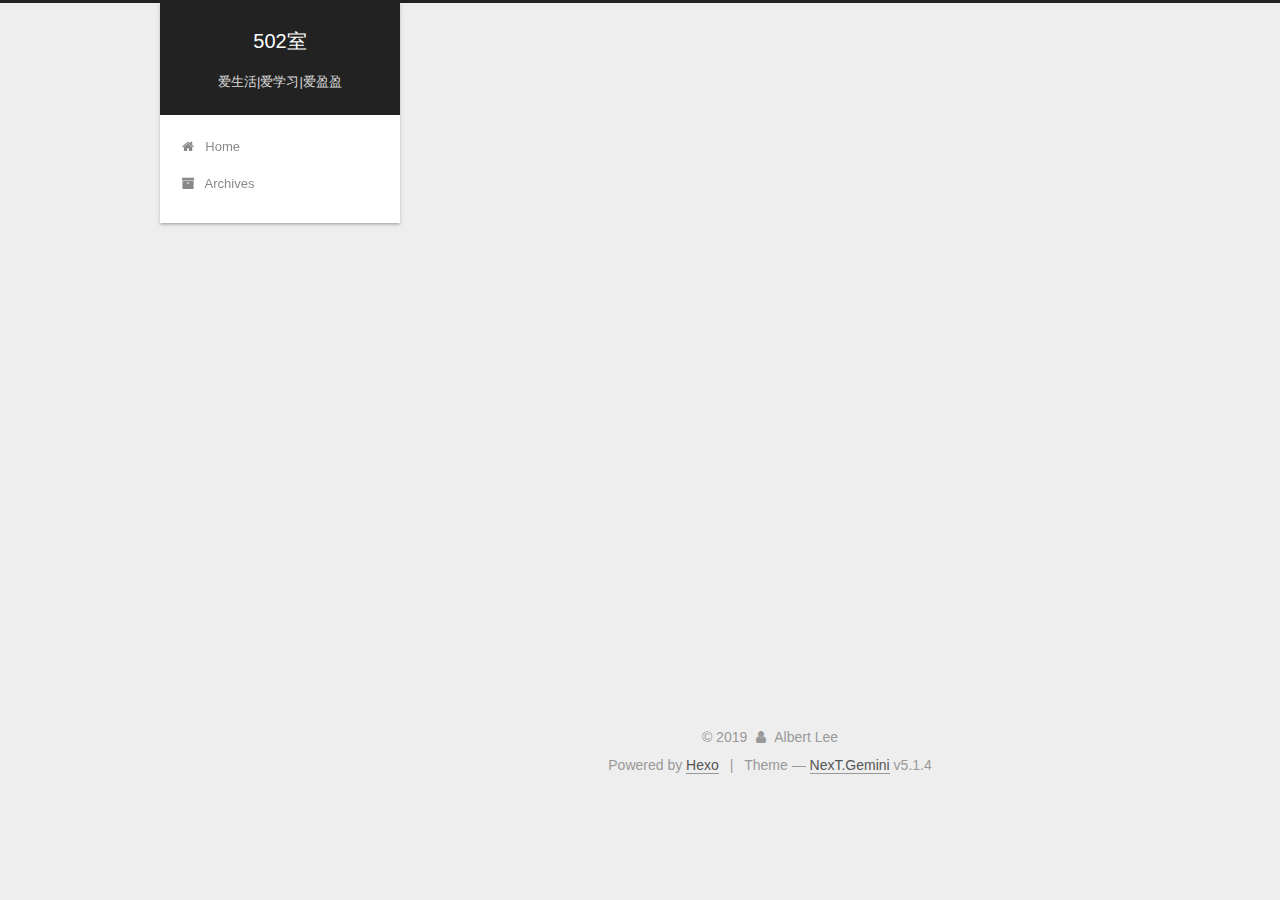
==== commit a3dce3a1: "Site updated: 2019-09-06 15:52:50" ====
--- a/archives/index.html
+++ b/archives/index.html
@@ -5,7 +5,7 @@
   
 
 
-<html class="theme-next muse use-motion" lang="en">
+<html class="theme-next gemini use-motion" lang="en">
 <head><meta name="generator" content="Hexo 3.9.0">
   <meta charset="UTF-8">
 <meta http-equiv="X-UA-Compatible" content="IE=edge">
@@ -93,7 +93,7 @@
   var NexT = window.NexT || {};
   var CONFIG = {
     root: '/',
-    scheme: 'Muse',
+    scheme: 'Gemini',
     version: '5.1.4',
     sidebar: {"position":"left","display":"post","offset":12,"b2t":false,"scrollpercent":false,"onmobile":false},
     fancybox: true,
@@ -417,7 +417,7 @@
 
 
 
-  <div class="theme-info">Theme &mdash; <a class="theme-link" target="_blank" href="https://github.com/iissnan/hexo-theme-next">NexT.Muse</a> v5.1.4</div>
+  <div class="theme-info">Theme &mdash; <a class="theme-link" target="_blank" href="https://github.com/iissnan/hexo-theme-next">NexT.Gemini</a> v5.1.4</div>
 
 
 
@@ -517,6 +517,13 @@
   
   
 
+
+  <script type="text/javascript" src="/js/src/affix.js?v=5.1.4"></script>
+
+  <script type="text/javascript" src="/js/src/schemes/pisces.js?v=5.1.4"></script>
+
+
+
   
 
   
--- a/css/main.css
+++ b/css/main.css
@@ -189,7 +189,7 @@
   font-size: 14px;
   line-height: 2;
   color: #555;
-  background: #fff;
+  background: #eee;
 }
 @media (max-width: 767px) {
   body {
@@ -445,7 +445,7 @@
 .header-inner {
   margin: 0 auto;
   padding: 100px 0 70px;
-  width: 700px;
+  width: calc(100% - 252px);
 }
 @media (min-width: 1600px) {
   .container .header-inner {
@@ -457,7 +457,7 @@
 }
 .main-inner {
   margin: 0 auto;
-  width: 700px;
+  width: calc(100% - 252px);
 }
 @media (min-width: 1600px) {
   .container .main-inner {
@@ -474,7 +474,7 @@
 .footer-inner {
   box-sizing: border-box;
   margin: 20px auto;
-  width: 700px;
+  width: calc(100% - 252px);
 }
 @media (min-width: 1600px) {
   .container .footer-inner {
@@ -653,8 +653,8 @@
 @media (min-width: 992px) {
   .full-image.full-image.full-image.full-image {
     max-width: none;
-    width: 110%;
-    margin: 25px -5%;
+    width: 118%;
+    margin: 0 -9%;
   }
 }
 .blockquote-center,
@@ -940,11 +940,11 @@
   display: inline-block;
   padding: 0 20px;
   font-size: 14px;
-  color: #fff;
-  background: #222;
-  border: 2px solid #222;
+  color: #555;
+  background: #fff;
+  border: 2px solid #555;
   text-decoration: none;
-  border-radius: 0;
+  border-radius: 2px;
   transition-property: background-color;
   transition-duration: 0.2s;
   transition-timing-function: ease-in-out;
@@ -953,8 +953,8 @@
 }
 .btn:hover {
   border-color: #222;
-  color: #222;
-  background: #fff;
+  color: #fff;
+  background: #222;
 }
 .btn +.btn {
   margin: 0 0 8px 8px;
@@ -1066,7 +1066,7 @@
   width: 24px;
   background: #222;
   font-size: 12px;
-  opacity: 1;
+  opacity: 0.6;
   color: #fff;
   cursor: pointer;
   text-align: center;
@@ -1087,7 +1087,7 @@
   }
 }
 .back-to-top.back-to-top-on {
-  bottom: 19px;
+  bottom: 30px;
 }
 .header {
   background: transparent;
@@ -1136,7 +1136,7 @@
 .site-subtitle {
   margin-top: 10px;
   font-size: 13px;
-  color: #999;
+  color: #ddd;
 }
 .use-motion .brand {
   opacity: 0;
@@ -1209,7 +1209,8 @@
   transition-timing-function: ease-in-out;
   transition-delay: 0s;
 }
-.menu .menu-item a:hover {
+.menu .menu-item a:hover,
+.menu-item-active a {
   border-bottom-color: #222;
 }
 .menu .menu-item .fa {
@@ -1738,20 +1739,20 @@
   display: block;
   margin: 0 auto;
   padding: 2px;
-  max-width: 96px;
+  max-width: 120px;
   height: auto;
-  border: 2px solid #333;
+  border: 1px solid #eee;
 }
 .site-author-name {
-  margin: 5px 0 0;
+  margin: 0;
   text-align: center;
-  color: #f5f5f5;
-  font-weight: normal;
+  color: #222;
+  font-weight: 600;
 }
 .site-description {
-  margin-top: 5px;
+  margin-top: 0;
   text-align: center;
-  font-size: 14px;
+  font-size: 13px;
   color: #999;
 }
 .site-state {
@@ -1763,7 +1764,7 @@
 .site-state-item {
   display: inline-block;
   padding: 0 15px;
-  border-left: 1px solid #333;
+  border-left: 1px solid #eee;
 }
 .site-state-item:first-child {
   border-left: none;
@@ -1776,11 +1777,11 @@
   text-align: center;
   color: inherit;
   font-weight: 600;
-  font-size: 18px;
+  font-size: 16px;
 }
 .site-state-item-name {
   font-size: 13px;
-  color: inherit;
+  color: #999;
 }
 .feed-link {
   margin-top: 20px;
@@ -1822,7 +1823,7 @@
   width: 4px;
   height: 4px;
   border-radius: 50%;
-  background: #3250f9;
+  background: #6ff;
 }
 .links-of-blogroll {
   font-size: 13px;
@@ -1860,7 +1861,7 @@
   color: #555;
 }
 .sidebar-nav li:hover {
-  color: #f5f5f5;
+  color: #fc6423;
 }
 .page-post-detail .sidebar-nav-toc {
   padding: 0 5px;
@@ -1869,11 +1870,11 @@
   margin-left: 10px;
 }
 .sidebar-nav .sidebar-nav-active {
-  color: #87daff;
-  border-bottom-color: #87daff;
+  color: #fc6423;
+  border-bottom-color: #fc6423;
 }
 .sidebar-nav .sidebar-nav-active:hover {
-  color: #87daff;
+  color: #fc6423;
 }
 .sidebar-panel {
   display: none;
@@ -1906,12 +1907,12 @@
   transition-timing-function: ease-in-out;
   transition-delay: 0s;
   transition-property: all;
-  color: #999;
-  border-bottom-color: #555;
+  color: #666;
+  border-bottom-color: #ccc;
 }
 .post-toc ol a:hover {
-  color: #ccc;
-  border-bottom-color: #ccc;
+  color: #000;
+  border-bottom-color: #000;
 }
 .post-toc .nav-item {
   overflow: hidden;
@@ -1933,14 +1934,14 @@
   display: block;
 }
 .post-toc .nav .active > a {
-  color: #87daff;
-  border-bottom-color: #87daff;
+  color: #fc6423;
+  border-bottom-color: #fc6423;
 }
 .post-toc .nav .active-current > a {
-  color: #87daff;
+  color: #fc6423;
 }
 .post-toc .nav .active-current > a:hover {
-  color: #87daff;
+  color: #fc6423;
 }
 .footer {
   font-size: 14px;
@@ -2580,83 +2581,543 @@
   }
 }
 .page-post-detail .sidebar-toggle-line {
-  background: #87daff;
+  background: #fc6423;
 }
 .page-post-detail .comments {
   overflow: hidden;
 }
-@media (max-width: 767px) {
-  .header-inner,
-  .container .main-inner,
+.header {
+  position: relative;
+  margin: 0 auto;
+  width: 75%;
+}
+@media (min-width: 768px) and (max-width: 991px) {
+  .header {
+    width: auto;
+  }
+}
+@media (max-width: 767px) {
+  .header {
+    width: auto;
+  }
+}
+.header-inner {
+  position: absolute;
+  top: 0;
+  overflow: hidden;
+  padding: 0;
+  width: 240px;
+  background: #fff;
+  box-shadow: 0 2px 2px 0 rgba(0,0,0,0.12), 0 3px 1px -2px rgba(0,0,0,0.06), 0 1px 5px 0 rgba(0,0,0,0.12);
+  border-radius: initial;
+}
+@media (min-width: 1600px) {
+  .container .header-inner {
+    width: 240px;
+  }
+}
+@media (min-width: 768px) and (max-width: 991px) {
+  .header-inner {
+    position: relative;
+    width: auto;
+    border-radius: initial;
+  }
+}
+@media (max-width: 767px) {
+  .header-inner {
+    position: relative;
+    width: auto;
+    border-radius: initial;
+  }
+}
+.main:before,
+.main:after {
+  content: " ";
+  display: table;
+}
+.main:after {
+  clear: both;
+}
+@media (min-width: 768px) and (max-width: 991px) {
+  .main {
+    padding-bottom: 100px;
+  }
+}
+@media (max-width: 767px) {
+  .main {
+    padding-bottom: 100px;
+  }
+}
+.container .main-inner {
+  width: 75%;
+}
+@media (min-width: 768px) and (max-width: 991px) {
+  .container .main-inner {
+    width: auto;
+  }
+}
+@media (max-width: 767px) {
+  .container .main-inner {
+    width: auto;
+  }
+}
+.content-wrap {
+  float: right;
+  box-sizing: border-box;
+  padding: 40px;
+  width: calc(100% - 252px);
+  background: #fff;
+  min-height: 700px;
+  box-shadow: 0 2px 2px 0 rgba(0,0,0,0.12), 0 3px 1px -2px rgba(0,0,0,0.06), 0 1px 5px 0 rgba(0,0,0,0.12);
+  border-radius: initial;
+}
+@media (min-width: 768px) and (max-width: 991px) {
+  .content-wrap {
+    width: 100%;
+    padding: 20px;
+    border-radius: initial;
+  }
+}
+@media (max-width: 767px) {
+  .content-wrap {
+    width: 100%;
+    padding: 20px;
+    min-height: auto;
+    border-radius: initial;
+  }
+}
+.sidebar {
+  position: static;
+  float: left;
+  margin-top: 300px;
+  width: 240px;
+  background: #eee;
+  box-shadow: none;
+}
+@media (min-width: 768px) and (max-width: 991px) {
+  .sidebar {
+    display: none;
+  }
+}
+@media (max-width: 767px) {
+  .sidebar {
+    display: none;
+  }
+}
+.sidebar-toggle {
+  display: none;
+}
+.footer-inner {
+  width: 75%;
+  padding-left: 260px;
+}
+@media (min-width: 768px) and (max-width: 991px) {
   .footer-inner {
     width: auto;
-  }
-}
-embed {
-  display: block;
-  margin: 0px auto 25px auto;
-}
-.custom-logo .site-meta-headline {
-  text-align: center;
-}
-.custom-logo .brand {
+    padding-left: 0 !important;
+    padding-right: 0 !important;
+  }
+}
+@media (max-width: 767px) {
+  .footer-inner {
+    width: auto;
+    padding-left: 0 !important;
+    padding-right: 0 !important;
+  }
+}
+.sidebar-position-right .header-inner {
+  right: 0;
+}
+.sidebar-position-right .content-wrap {
+  float: left;
+}
+.sidebar-position-right .sidebar {
+  float: right;
+}
+.sidebar-position-right .footer-inner {
+  padding-left: 0;
+  padding-right: 260px;
+}
+.site-brand-wrapper {
+  position: relative;
+}
+.site-meta {
+  padding: 20px 0;
+  color: #fff;
+  background: #222;
+}
+@media (min-width: 768px) and (max-width: 991px) {
+  .site-meta {
+    box-shadow: 0 0 16px rgba(0,0,0,0.5);
+  }
+}
+@media (max-width: 767px) {
+  .site-meta {
+    box-shadow: 0 0 16px rgba(0,0,0,0.5);
+  }
+}
+.brand {
+  padding: 0;
   background: none;
 }
-.custom-logo .site-title {
-  margin: 10px auto 0;
-  font-size: 24px;
-  color: #222;
-}
-.custom-logo .site-title a {
-  border: none;
-}
-.custom-logo-image {
-  margin: 0 auto;
-  padding: 5px;
-  max-width: 150px;
-  background: #fff;
-}
-@media (max-width: 767px) {
-  .site-nav {
-    position: absolute;
-    left: 0;
-    top: 52px;
-    margin: 0;
-    width: 100%;
-    padding: 0;
-    background: #fff;
-    border-bottom: 1px solid #ddd;
-    z-index: 1030;
-  }
-}
-@media (max-width: 767px) {
-  .menu {
-    text-align: left;
-  }
-}
-@media (max-width: 767px) {
-  .menu .menu-item {
-    display: block;
-    margin: 0 10px;
-    vertical-align: top;
-  }
-}
-@media (max-width: 767px) {
-  .menu .menu-item br {
-    display: none;
-  }
-}
-@media (max-width: 767px) {
-  .menu .menu-item a {
-    padding: 5px 10px;
-  }
-}
-.menu .menu-item .fa {
-  margin-right: 0;
+.brand:hover {
+  color: #fff;
+}
+.site-subtitle {
+  margin: 10px 10px 0;
+  font-weight: initial;
 }
 .site-search form {
   display: none;
 }
+.site-nav {
+  border-top: none;
+}
+@media (min-width: 768px) and (max-width: 991px) {
+  .site-nav {
+    display: none !important;
+  }
+}
+@media (min-width: 768px) and (max-width: 991px) {
+  .site-nav-on {
+    display: block !important;
+  }
+}
+.menu .menu-item {
+  display: block;
+  margin: 0;
+}
+.menu .menu-item a {
+  position: relative;
+  box-sizing: border-box;
+  padding: 5px 20px;
+  text-align: left;
+  line-height: inherit;
+  transition-property: background-color;
+  transition-duration: 0.2s;
+  transition-timing-function: ease-in-out;
+  transition-delay: 0s;
+}
+.menu .menu-item a:hover,
+.menu-item-active a {
+  background: #f9f9f9;
+  border-bottom-color: #fff;
+}
+.menu .menu-item br {
+  display: none;
+}
+.menu-item-active a:after {
+  content: " ";
+  position: absolute;
+  top: 50%;
+  margin-top: -3px;
+  right: 15px;
+  width: 6px;
+  height: 6px;
+  border-radius: 50%;
+  background-color: #bbb;
+}
+.btn-bar {
+  background-color: #fff;
+}
+.site-nav-toggle {
+  left: 20px;
+  top: 50%;
+  -webkit-transform: translateY(-50%);
+  -webkit-transform: translateY(-50%);
+  -moz-transform: translateY(-50%);
+  -ms-transform: translateY(-50%);
+  -o-transform: translateY(-50%);
+  transform: translateY(-50%);
+}
+@media (min-width: 768px) and (max-width: 991px) {
+  .site-nav-toggle {
+    display: block;
+  }
+}
+.use-motion .sidebar .motion-element {
+  opacity: 1;
+}
+.sidebar {
+  margin-left: -100%;
+  right: auto;
+  bottom: auto;
+  -webkit-transform: none;
+}
+.sidebar-inner {
+  box-sizing: border-box;
+  width: 240px;
+  color: #555;
+  background: #fff;
+  box-shadow: 0 2px 2px 0 rgba(0,0,0,0.12), 0 3px 1px -2px rgba(0,0,0,0.06), 0 1px 5px 0 rgba(0,0,0,0.12), 0 -1px 0.5px 0 rgba(0,0,0,0.09);
+  border-radius: initial;
+  opacity: 0;
+}
+.sidebar-inner.affix {
+  position: fixed;
+  top: 12px;
+}
+.sidebar-inner.affix-bottom {
+  position: absolute;
+}
+.site-overview {
+  text-align: left;
+}
+.site-author:before,
+.site-author:after {
+  content: " ";
+  display: table;
+}
+.site-author:after {
+  clear: both;
+}
+.sidebar a {
+  color: #555;
+}
+.sidebar a:hover {
+  color: #222;
+}
+.site-state-item {
+  padding: 0 10px;
+}
+.links-of-author-item a:before {
+  display: none;
+}
+.links-of-author-item a {
+  border-bottom: none;
+  text-decoration: underline;
+}
+.feed-link {
+  border-top: 1px dotted #ccc;
+  border-bottom: 1px dotted #ccc;
+  text-align: center;
+}
+.feed-link a {
+  display: block;
+  color: #fc6423;
+  border: none;
+}
+.feed-link a:hover {
+  background: none;
+  color: #e34603;
+}
+.feed-link a:hover i {
+  color: #e34603;
+}
+.links-of-author {
+  display: flex;
+  flex-wrap: wrap;
+  justify-content: center;
+}
+.links-of-author-item {
+  margin: 5px 0 0;
+  width: 50%;
+}
+.links-of-author-item a {
+  max-width: 216px;
+  box-sizing: border-box;
+  display: inline-block;
+  margin-right: 0;
+  margin-bottom: 0;
+  padding: 0 5px;
+  overflow: hidden;
+  white-space: nowrap;
+  text-overflow: ellipsis;
+}
+.links-of-author-item a {
+  display: block;
+  text-decoration: none;
+}
+.links-of-author-item a:hover {
+  border-radius: 4px;
+  background: #eee;
+}
+.links-of-author-item .fa {
+  margin-right: 2px;
+  font-size: 16px;
+}
+.links-of-author-item .fa-globe {
+  font-size: 15px;
+}
+.links-of-blogroll {
+  text-align: center;
+  margin-top: 20px;
+  padding: 3px 0 0;
+  border-top: 1px dotted #ccc;
+}
+.links-of-blogroll-title {
+  margin-top: 0;
+}
+.links-of-blogroll-item {
+  padding: 0;
+}
+.links-of-blogroll-inline:before,
+.links-of-blogroll-inline:after {
+  content: " ";
+  display: table;
+}
+.links-of-blogroll-inline:after {
+  clear: both;
+}
 .links-of-blogroll-inline .links-of-blogroll-item {
-  display: inline-block;
-}
+  margin: 5px 0 0;
+  width: 50%;
+  display: inline-block;
+  width: unset;
+}
+.links-of-blogroll-inline .links-of-blogroll-item a {
+  max-width: 216px;
+  box-sizing: border-box;
+  display: inline-block;
+  margin-right: 0;
+  margin-bottom: 0;
+  padding: 0 5px;
+  overflow: hidden;
+  white-space: nowrap;
+  text-overflow: ellipsis;
+}
+.content-wrap {
+  padding: initial;
+  background: initial;
+  box-shadow: initial;
+  border-radius: initial;
+}
+.post-block {
+  padding: 40px;
+  background: #fff;
+  box-shadow: 0 2px 2px 0 rgba(0,0,0,0.12), 0 3px 1px -2px rgba(0,0,0,0.06), 0 1px 5px 0 rgba(0,0,0,0.12);
+  border-radius: initial;
+}
+#posts > article + article .post-block {
+  margin-top: 12px;
+  box-shadow: 0 2px 2px 0 rgba(0,0,0,0.12), 0 3px 1px -2px rgba(0,0,0,0.06), 0 1px 5px 0 rgba(0,0,0,0.12), 0 -1px 0.5px 0 rgba(0,0,0,0.09);
+  border-radius: initial;
+}
+.comments {
+  padding: 40px;
+  margin: initial;
+  margin-top: 12px;
+  background: #fff;
+  box-shadow: 0 2px 2px 0 rgba(0,0,0,0.12), 0 3px 1px -2px rgba(0,0,0,0.06), 0 1px 5px 0 rgba(0,0,0,0.12), 0 -1px 0.5px 0 rgba(0,0,0,0.09);
+  border-radius: initial;
+}
+.posts-expand {
+  padding-top: initial;
+}
+.post-nav-divider {
+  width: 4%;
+}
+.post-nav-item {
+  width: 48%;
+}
+.post-eof,
+.post-spread {
+  display: none !important;
+}
+.pagination {
+  margin: 12px 0 0;
+  border-top: initial;
+  background: #fff;
+  box-shadow: 0 2px 2px 0 rgba(0,0,0,0.12), 0 3px 1px -2px rgba(0,0,0,0.06), 0 1px 5px 0 rgba(0,0,0,0.12), 0 -1px 0.5px 0 rgba(0,0,0,0.09);
+  border-radius: initial;
+  padding: 10px 0 10px;
+}
+.pagination .prev,
+.pagination .next,
+.pagination .page-number {
+  margin-bottom: initial;
+  top: initial;
+}
+.main {
+  padding-bottom: initial;
+}
+.footer {
+  bottom: auto;
+}
+.post-header h1,
+.post-header h2 {
+  margin: initial;
+}
+.posts-expand .post-title-link {
+  line-height: inherit;
+}
+.posts-expand .post-title {
+  font-size: 1.7em;
+}
+.post-body h1 {
+  font-size: 1.6em;
+  border-bottom: 1px solid #eee;
+}
+.post-body h2 {
+  font-size: 1.45em;
+  border-bottom: 1px solid #eee;
+}
+.post-body h3 {
+  font-size: 1.3em;
+  border-bottom: 1px dotted #eee;
+}
+.post-body h4 {
+  font-size: 1.2em;
+}
+.post-body h5 {
+  font-size: 1.07em;
+}
+.post-body h6 {
+  font-size: 1.03em;
+}
+@media (min-width: 768px) and (max-width: 991px) {
+  .content-wrap {
+    padding: 10px;
+  }
+  .posts-expand {
+    margin: initial;
+  }
+  .posts-expand .post-button {
+    margin-top: 20px;
+  }
+  .post-block {
+    padding: 20px;
+    box-shadow: 0 2px 2px 0 rgba(0,0,0,0.12), 0 3px 1px -2px rgba(0,0,0,0.06), 0 1px 5px 0 rgba(0,0,0,0.12), 0 -1px 0.5px 0 rgba(0,0,0,0.09);
+    border-radius: initial;
+  }
+  #posts > article + article .post-block {
+    margin-top: 10px;
+  }
+  .comments {
+    margin-top: 10px;
+    padding: 10px 20px;
+  }
+  .pagination {
+    margin: 10px 0 0;
+  }
+}
+@media (max-width: 767px) {
+  .content-wrap {
+    padding: 8px;
+  }
+  .posts-expand {
+    margin: initial;
+  }
+  .posts-expand .post-button {
+    margin-top: 12px;
+  }
+  .posts-expand img {
+    padding: initial !important;
+  }
+  .post-block {
+    padding: 12px;
+    min-height: auto;
+    box-shadow: 0 2px 2px 0 rgba(0,0,0,0.12), 0 3px 1px -2px rgba(0,0,0,0.06), 0 1px 5px 0 rgba(0,0,0,0.12), 0 -1px 0.5px 0 rgba(0,0,0,0.09);
+    border-radius: initial;
+  }
+  #posts > article + article .post-block {
+    margin-top: 8px;
+  }
+  .comments {
+    margin-top: 8px;
+    padding: 0 12px;
+  }
+  .pagination {
+    margin: 8px 0 0;
+  }
+}
